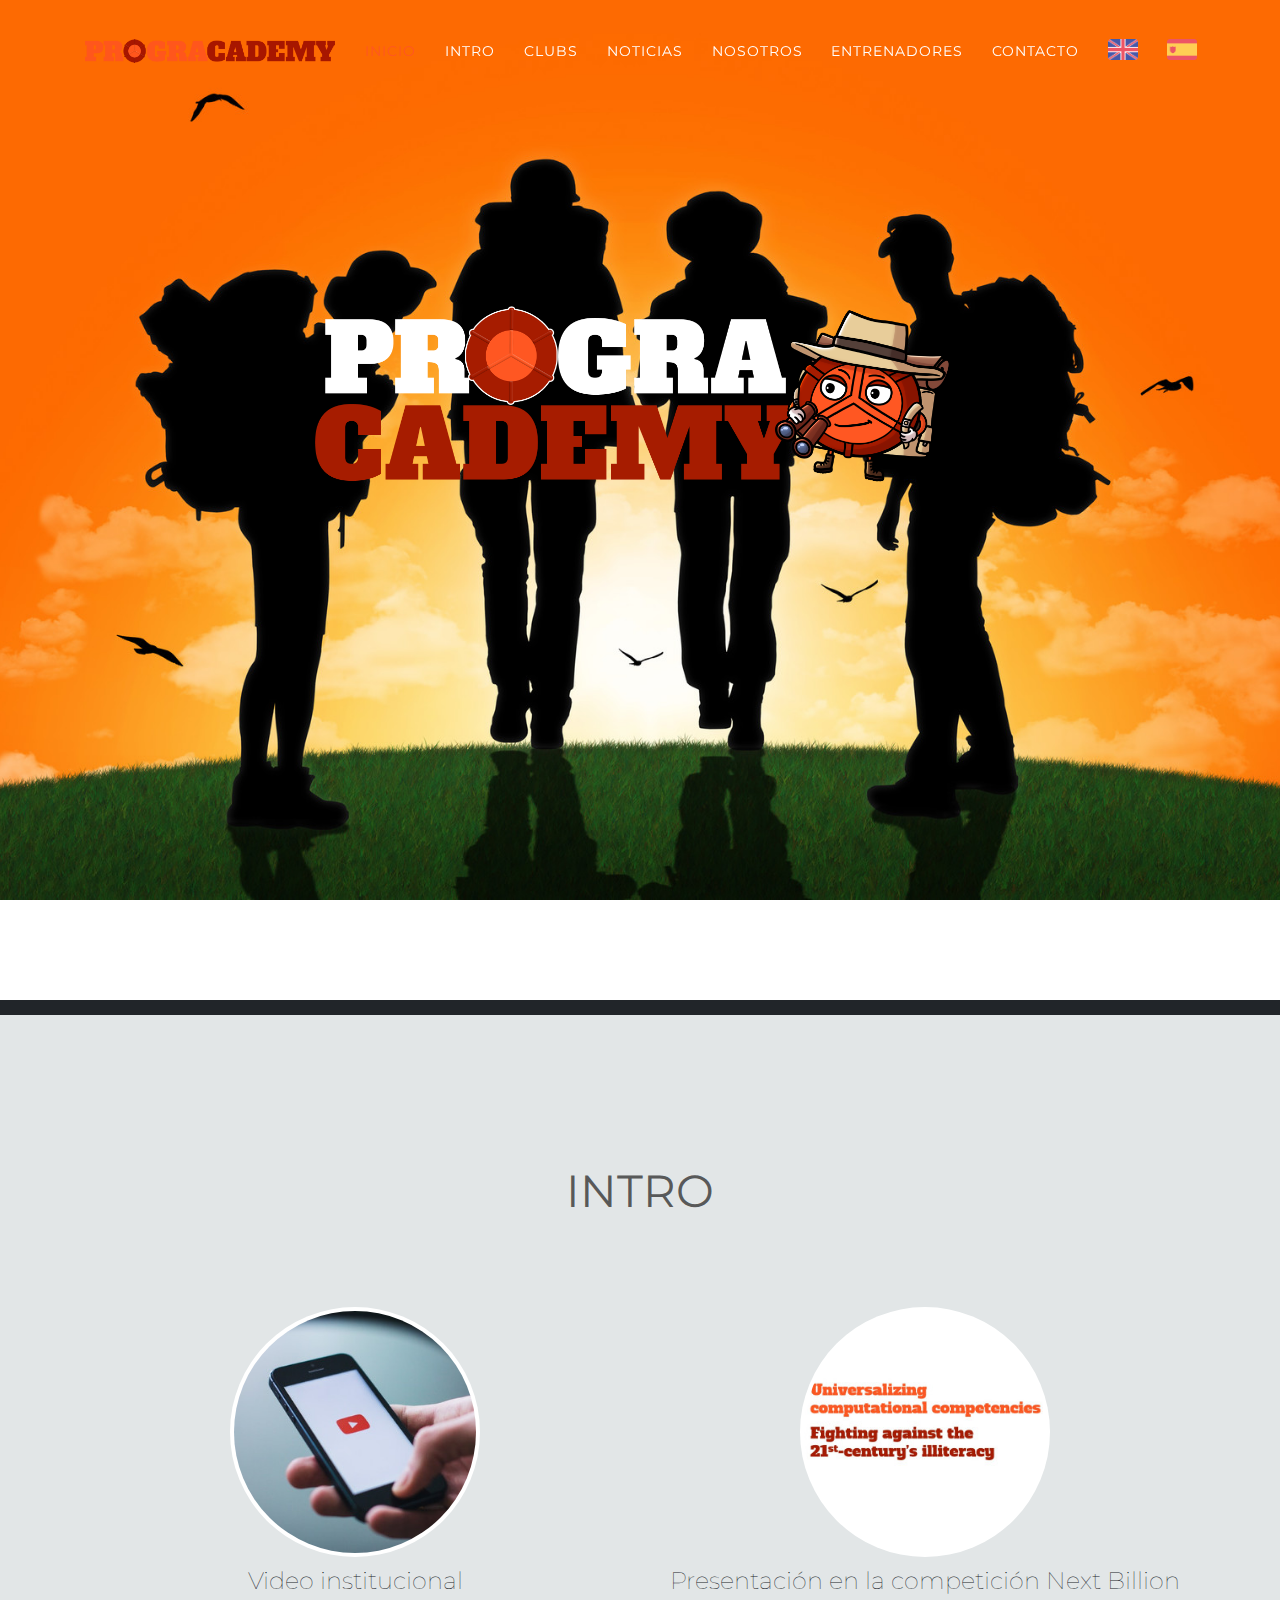
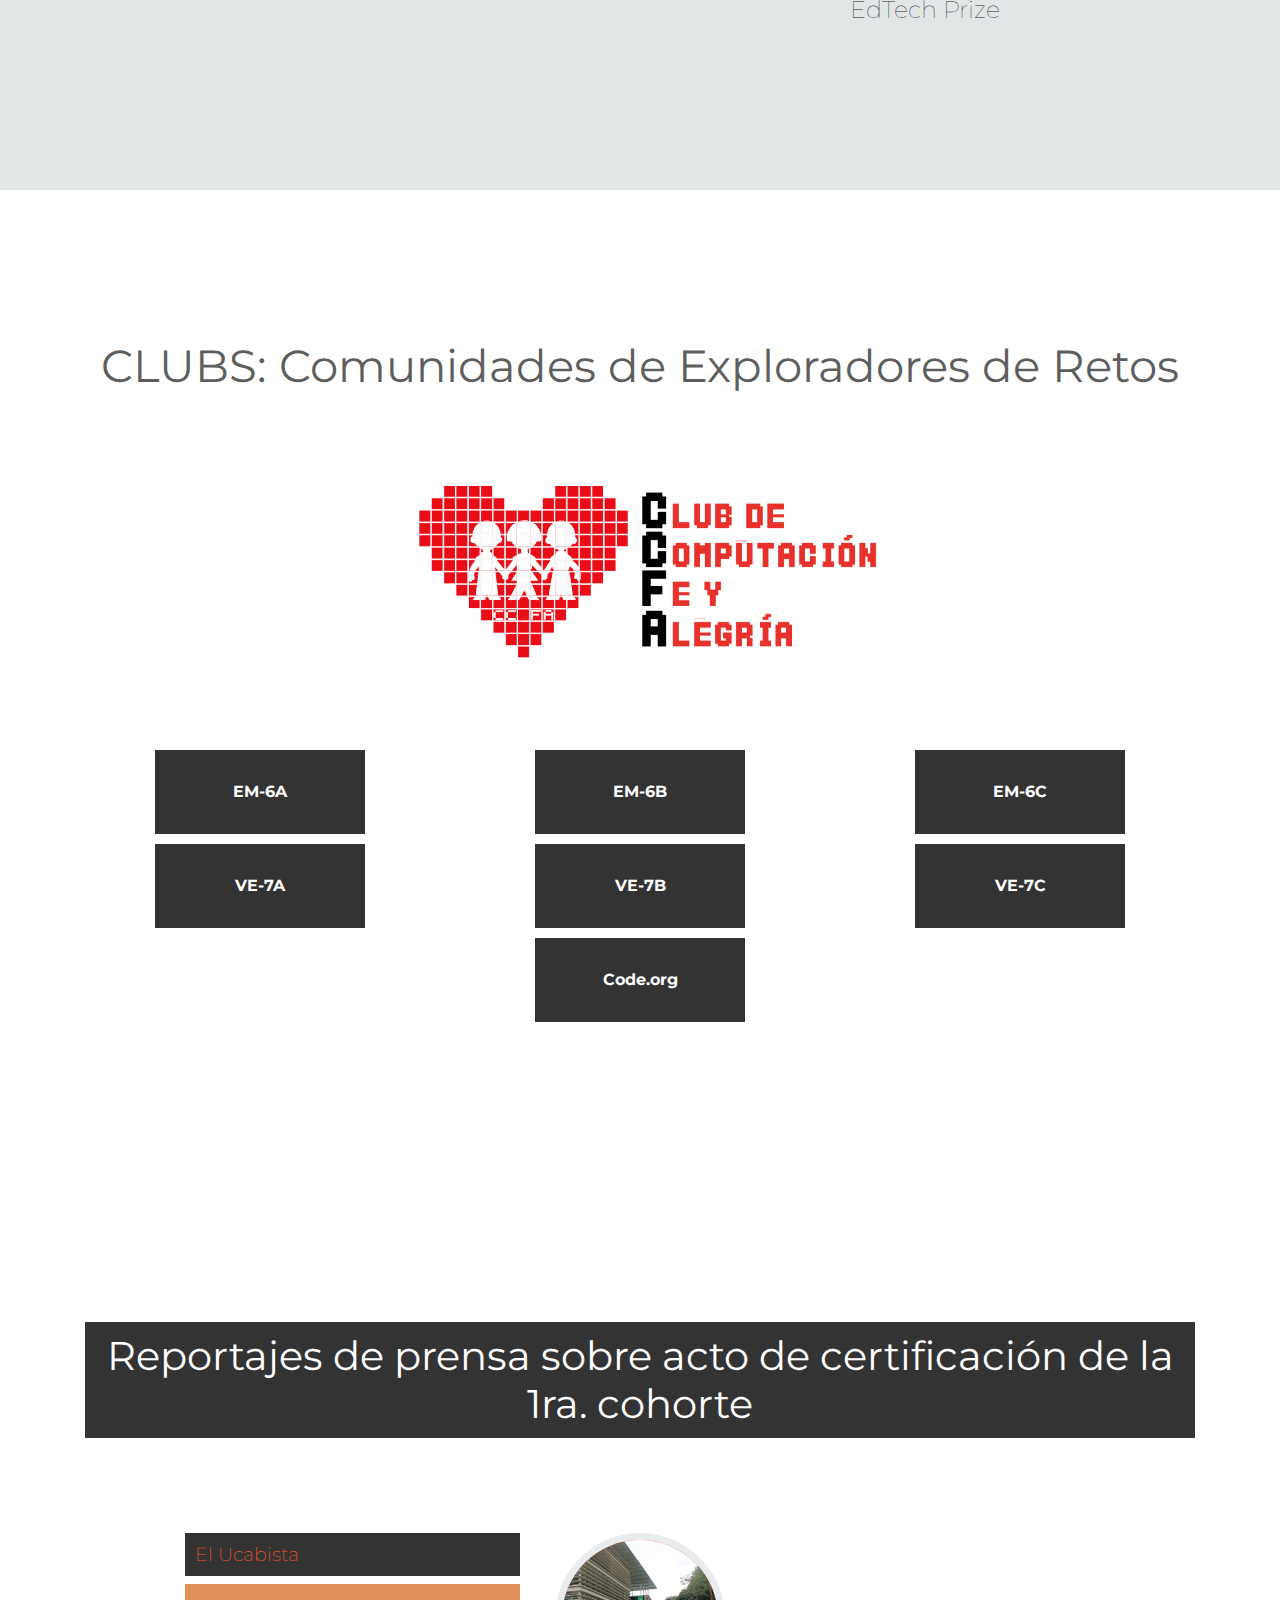
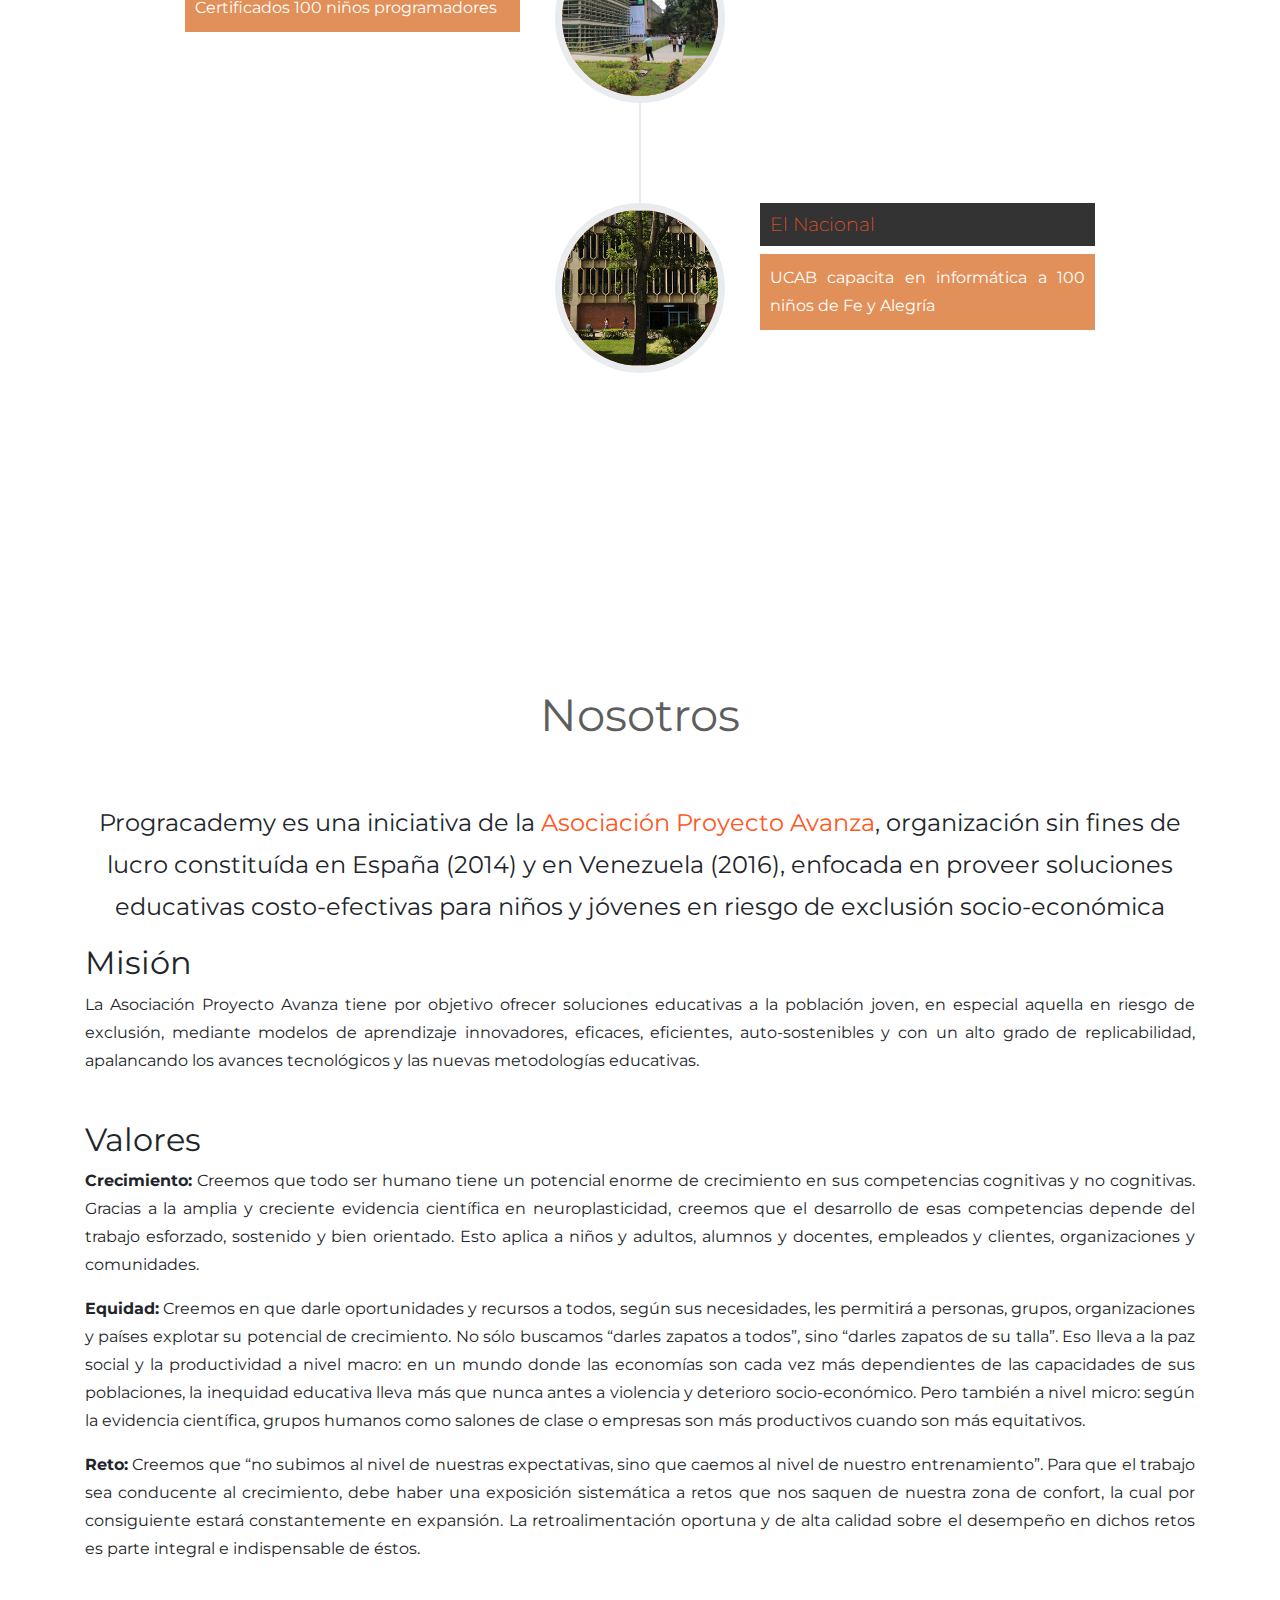
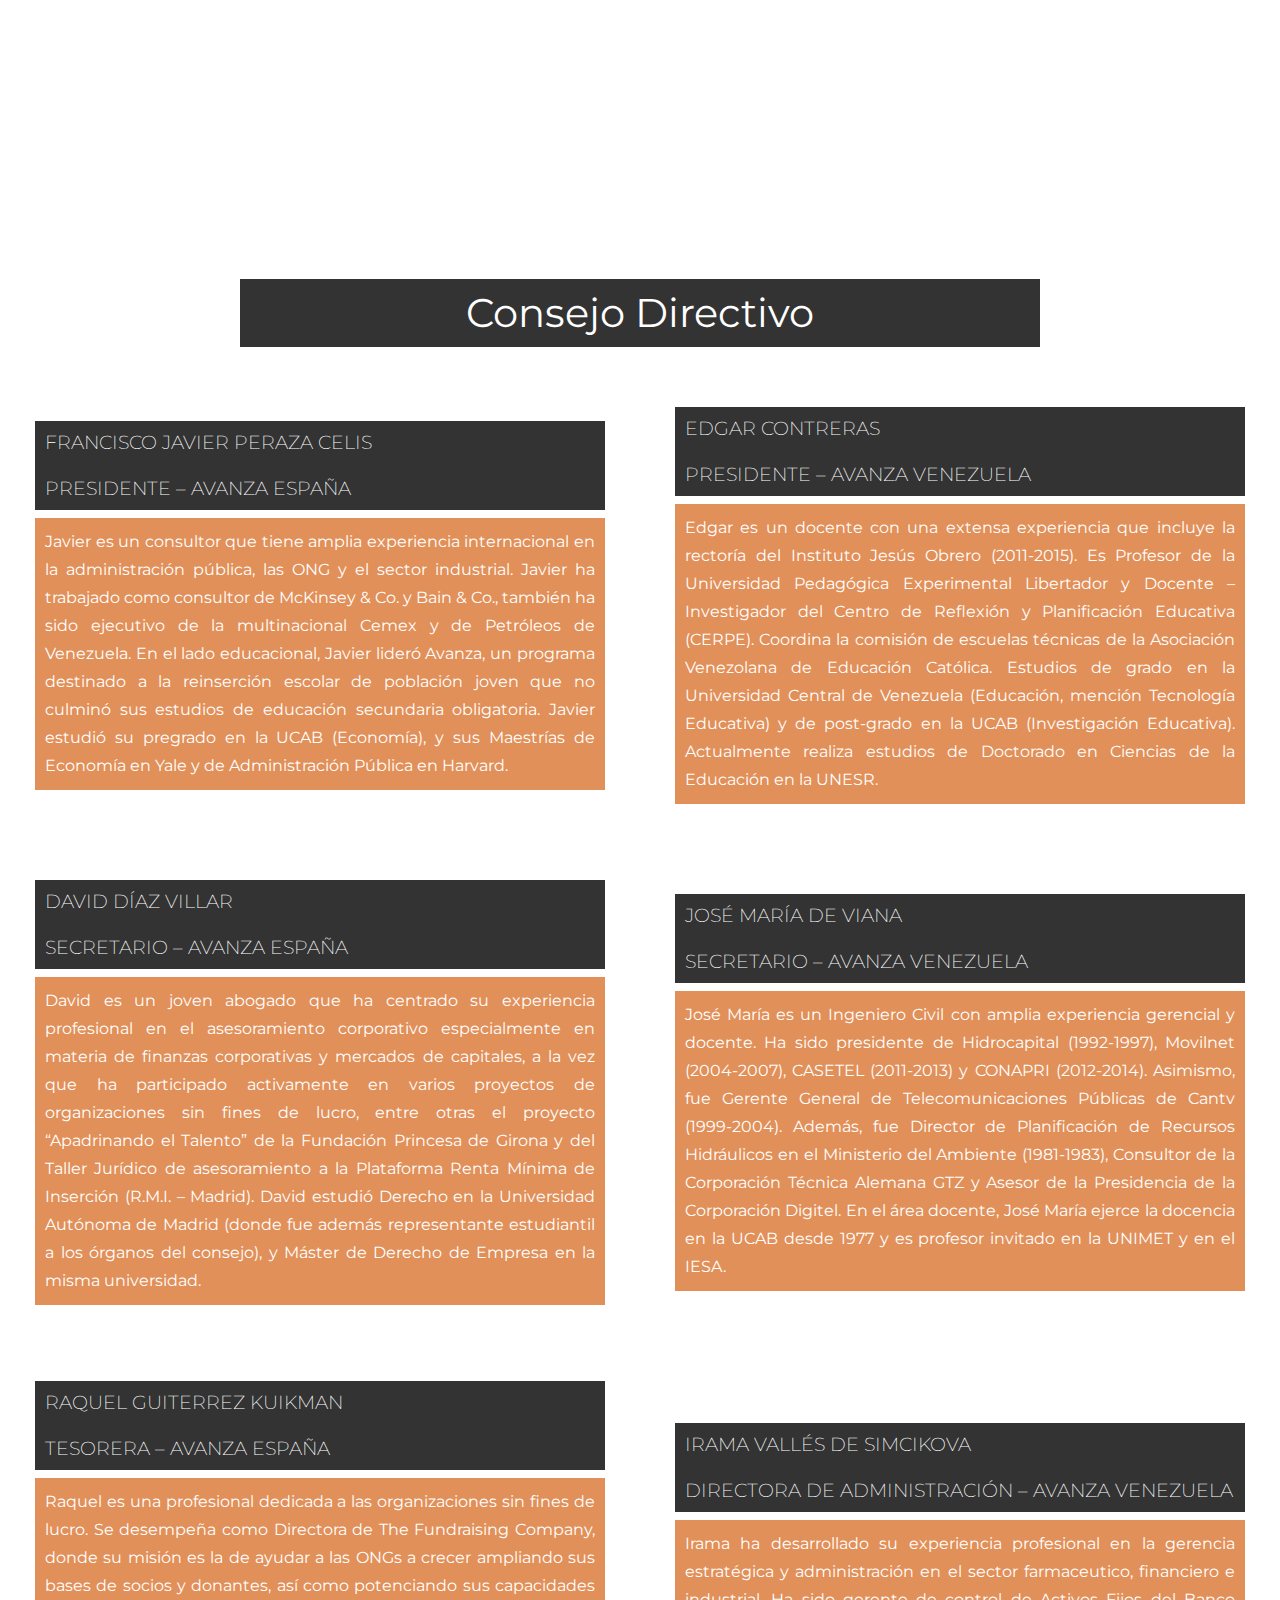
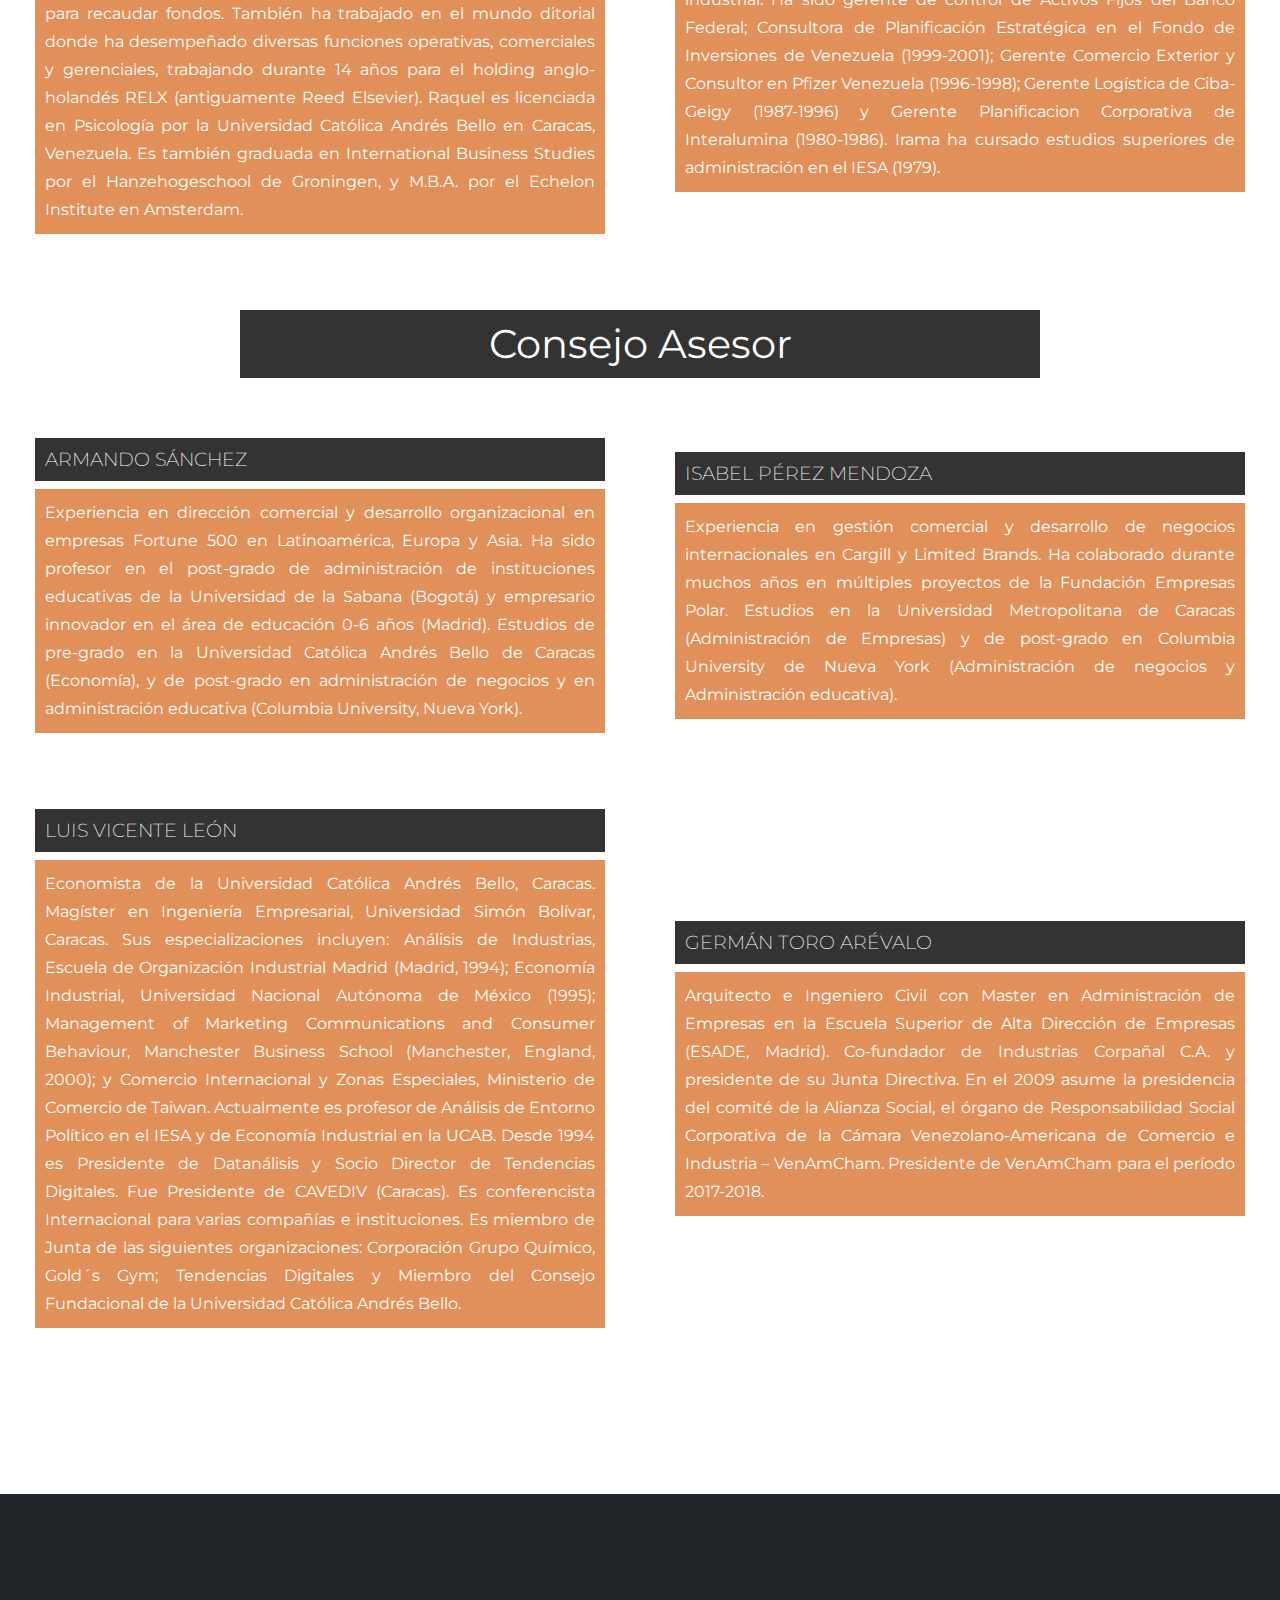
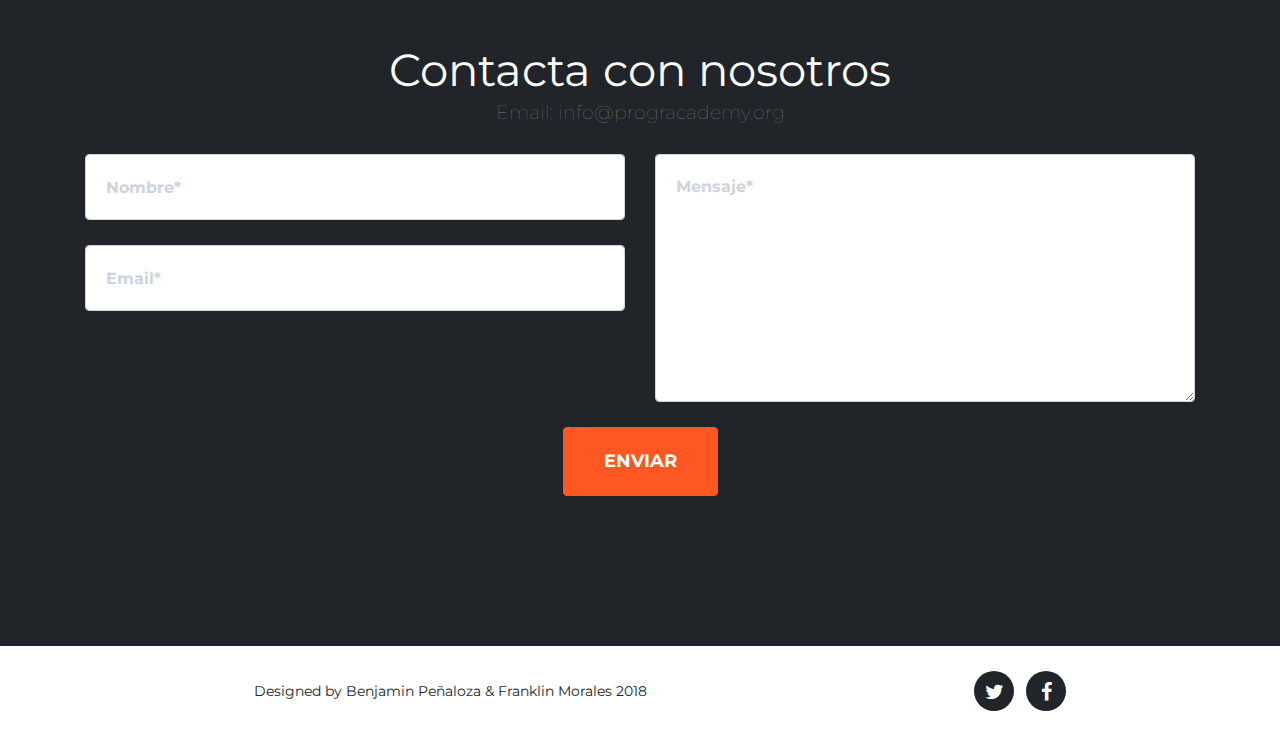
==== index.html @ 0d15c786 "primer commit" ====
<!DOCTYPE html>
<html lang="en">

  <head>

    <meta charset="utf-8">
    <meta name="viewport" content="width=device-width, initial-scale=1, shrink-to-fit=no">
    <meta name="description" content="">
    <meta name="author" content="">

    <title>Progracademy</title>
    <link rel="shortcut icon" href="img/favicon.ico" type="image/x-icon">

    <!-- Bootstrap core CSS -->
    <link href="vendor/bootstrap/css/bootstrap.min.css" rel="stylesheet">

    <!-- Custom fonts for this template -->
    <link href="vendor/font-awesome/css/font-awesome.min.css" rel="stylesheet" type="text/css">
    <link href="https://fonts.googleapis.com/css?family=Montserrat:400,700" rel="stylesheet" type="text/css">
    <link href='https://fonts.googleapis.com/css?family=Kaushan+Script' rel='stylesheet' type='text/css'>
    <link href='https://fonts.googleapis.com/css?family=Droid+Serif:400,700,400italic,700italic' rel='stylesheet' type='text/css'>
    <link href='https://fonts.googleapis.com/css?family=Roboto+Slab:400,100,300,700' rel='stylesheet' type='text/css'>

    <!-- Custom styles for this template -->
    <link href="css/agency.css" rel="stylesheet">
    <link href="css/styles.css" rel="stylesheet">

  </head>

  <body id="page-top">

    <!-- Navigation -->
    <nav class="navbar navbar-expand-lg navbar-dark fixed-top" id="mainNav">
      <div class="container">
        <!-- <a class="navbar-brand js-scroll-trigger" href="#page-top">Start Bootstrap</a> -->
        <a class="navbar-brand js-scroll-trigger " href="#page-top"><img src="img/prg/logo2.png" class="logo-menu"></a>
        <button class="navbar-toggler navbar-toggler-right" type="button" data-toggle="collapse" data-target="#navbarResponsive" aria-controls="navbarResponsive" aria-expanded="false" aria-label="Toggle navigation">
          Menu
          <i class="fa fa-bars"></i>
        </button>
        <div class="collapse navbar-collapse" id="navbarResponsive">
          <ul class="navbar-nav text-uppercase ml-auto">
            <li class="nav-item">
              <a class="nav-link js-scroll-trigger links-menu" href="#inicio">INICIO</a>
            </li>
            <li class="nav-item">
              <a class="nav-link js-scroll-trigger links-menu" href="#gesf">INTRO</a>
            </li>
            <li class="nav-item">
              <a class="nav-link js-scroll-trigger links-menu" href="#clubs">CLUBS</a>
            </li>
            <li class="nav-item">
              <a class="nav-link js-scroll-trigger links-menu" href="#noticias">NOTICIAS</a>
            </li>
            <li class="nav-item">
              <a class="nav-link js-scroll-trigger links-menu" href="#nosostros">NOSOTROS</a>
            </li>
            <li class="nav-item">
              <a class="nav-link js-scroll-trigger links-menu" href="entrenadores.html">ENTRENADORES</a>
            </li>
            <li class="nav-item">
              <a class="nav-link js-scroll-trigger links-menu" href="#contacto">CONTACTO</a>
            </li>
            <li class="nav-item">
              <a class="nav-link js-scroll-trigger" href="index_en.html"><img class="img-fluid img-icon" src="img/prg/king.png" alt="EN" title="EN"></a>
            </li>
            <li class="nav-item">
              <a class="nav-link js-scroll-trigger" href="index.html"><img class="img-fluid img-icon" src="img/prg/spain.png" alt="ES" title="ES"></a>
            </li>
          </ul>
        </div>
      </div>
    </nav>

    <!-- Header -->
    <header id="inicio" class="masthead">
      <div class="container">
        <div class="intro-text">
          <div class="intro-lead-in"><img id="img-logo" src="img/prg/logo5.png" class="img-fluid" ></div>
        </div>
      </div>
    </header>

    <div style="height:15px !important; background-color: #212529;"></div>

    <!-- gesf -->
    <section id="gesf">
      <div class="container text-center">
        <div class="row">
          <div class="col-md-12"><h2 class="title-quien">INTRO</h2></div>
        </div>
        <div class="row" style="margin-top: 60px;">
          <div class="col-md-6 col-sm-12">
            <a data-toggle="modal" href="#modal0">
              <img style="max-width: 250px; margin-top: 20px;" class="img-fluid img-thumbnail rounded-circle img-gesf" src="img/prg/img0.jpg" alt="">
            </a>
            <div class="caja-thumbnail">
              <h4 class="text-thumbnail-0">Video institucional</h4>
              <p class="text-muted"></p>
            </div>
          </div>
          <div class="col-md-6 col-sm-12">
            <a href="pdf_server.php?file=Next_billon_prize_pitch_PRG.pdf">
              <img style="max-width: 250px; margin-top: 20px;" class="img-fluid img-thumbnail rounded-circle img-gesf" src="img/prg/img1.jpg" alt="">
            </a>
            <div class="caja-thumbnail">
              <h4 class="text-thumbnail-0">Presentación en la competición Next Billion EdTech Prize</h4>
              <p class="text-muted"></p>
            </div>
          </div>
          <!-- <div class="col-md-4 col-sm-12">
            <a href="pdf_server.php?file=Basic_brochure_PRG.pdf">
              <img style="max-width: 250px; margin-top: 20px;" class="img-fluid img-thumbnail rounded-circle img-gesf" src="img/prg/img2.jpg" alt="">
            </a>
            <div class="caja-thumbnail">
              <h4 class="text-thumbnail-0">Folleto básico PRG</h4>
              <p class="text-muted"></p>
            </div>
          </div> -->
        </div>
      </div>
    </section>

    <!-- Clubs -->
    <section id="clubs">
      <div class="container">
        <div class="row">
          <div class="col-lg-12 text-center">
            <div class="col-md-12"><h2 class="title-quien">CLUBS: Comunidades de Exploradores de Retos</h2></div>

          </div>
        </div>
        <div class="row">
          <div class="col-md-12 text-center">
            <img id="img-ccfa" src="img/prg/CCFA-1.png" class="img-fluid">
          </div>
        </div>
        
        <div class="row text-center">
            <div class="col-md-4 col-sm-4 col-xs-12">
              <a target="_blank" href="https://classroom.google.com/u/1/c/NjY5MDU0NzkyOFpa" class="btn btn-clase">EM-6A</a>
            </div>
            <div class="col-md-4 col-sm-4 col-xs-12">
              <a target="_blank" href="https://classroom.google.com/u/0/c/NjY5MDY4NTE1Mlpa" class="btn btn-clase">EM-6B</a>
            </div>
            <div class="col-md-4 col-sm-4 col-xs-12">
              <a target="_blank" href="https://classroom.google.com/u/0/c/NTEwMzU4MjUyMlpa" class="btn btn-clase">EM-6C</a>
            </div>
        </div>
        <div class="row text-center">
            <div class="col-md-4 col-sm-4 col-xs-12">
              <a target="_blank" href="https://classroom.google.com/u/0/c/NjY2NTM1NzY5NFpa" class="btn btn-clase">VE-7A</a>
            </div>
            <div class="col-md-4 col-sm-4 col-xs-12">
              <a target="_blank" href="https://classroom.google.com/u/0/c/NjY5MTM3MTkwM1pa" class="btn btn-clase">VE-7B</a>
            </div>
            <div class="col-md-4 col-sm-4 col-xs-12">
              <a target="_blank" href="https://classroom.google.com/u/0/c/NjY5MTI0NDA0OFpa" class="btn btn-clase">VE-7C</a>
            </div>
        </div>
        <div class="row text-center">
            <div class="col-md-12">
              <a target="_blank" href="https://studio.code.org/users/sign_in" class="btn btn-clase ">Code.org</a>
            </div>
        </div>
      </div>
    </section>


    <!-- Noticias -->
    <section id="noticias">
      <div class="container">
        <div class="row">
          <div class="col-lg-12 text-center">
            <h2 class="section-heading fondo-negro">Reportajes de prensa sobre acto de certificación de la 1ra. cohorte</h2>
          </div>
        </div>


        <div class="row" style="margin-top:80px;">
          <div class="col-lg-12">
            <ul class="timeline">
              <!-- <li class="timeline-inverted">
                <div class="timeline-image">
                  <h4>Últimas
                    <br>noticias<br>del día</h4>
                </div>
              </li> -->
              <li>
                <div class="timeline-image">
                  <img class="rounded-circle img-fluid" src="img/prg/n1.jpg" alt="">
                </div>
                <div class="timeline-panel">
                  <div class="timeline-heading">
                    <!--<h4 style="text-align: left;">El Ucabista</h4>-->
                    <h4 class="nombre-quien" style="text-align: left;"><a target="_blank" href="http://elucabista.com/2017/07/04/certificaron-100-ninos-programadores/">El Ucabista</a></h4>
                  </div>
                  <div class="timeline-body">
                    <p class="text-quien" >Certificados 100 niños programadores</p>
                    <!--<p class="text-muted noti">Cursantes de sexto grado del Colegio "Ciudad de los Muchachos" se iniciaron en el mundo de la creación de software  gracias a un proyecto de servicio comunitario de la Universidad Católica Andrés Bello en el que participaron estudiantes de Ingeniería Informática y de Educación.</p>-->
                  </div>
                </div>
              </li>
              <li class="timeline-inverted">
                <div class="timeline-image">
                  <img class="rounded-circle img-fluid" src="img/prg/n2.jpg" alt="">
                  <!-- <h1 class="numeros">2</h1> -->
                </div>
                <div class="timeline-panel">
                  <div class="timeline-heading">
                    <!--<h4>El Nacional</h4>-->
                    <h4 class="nombre-quien" ><a target="_blank" href="http://www.el-nacional.com/noticias/sociedad/ucab-capacita-informatica-100-ninos-alegria_191916">El Nacional</a></h4>
                  </div>
                  <div class="timeline-body">
                    <p class="text-quien">UCAB capacita en informática a 100 niños de Fe y Alegría</p>
                    <!--<p class="text-muted noti">Cursantes de sexto grado del Colegio "Ciudad de los Muchachos" se iniciaron en el mundo de la creación de software  gracias a un proyecto de servicio comunitario de la Universidad Católica Andrés Bello en el que participaron estudiantes de Ingeniería Informática y de Educación.</p>-->
                  </div>
                </div>
              </li>
              
              
            </ul>
          </div>
        </div>


      </div>
    </section>



    <!-- Nosotros -->
    <section id="nosostros">
      <div class="container">
        <div class="row text-center">
            <div class="col-md-12"><h2 class="title-quien" style="margin-bottom: 60px;">Nosotros</h2></div>
            
        </div>

        <div class="row text-center">
            <div class="col-md-12">
              <p class="intro-nosotros">Progracademy es una iniciativa de la <a href="http://proyectoavanza.eu/inicio/" target="_blank">Asociación Proyecto Avanza</a>, organización sin fines de lucro constituída en España (2014) y en Venezuela (2016), enfocada en proveer soluciones educativas costo-efectivas para niños y jóvenes en riesgo de exclusión socio-económica</p>
            </div>
            <div class="col-md-12">
              <h2 class="title-nosotros" >Misión</h2>
              <p class="text-nosotros">La Asociación Proyecto Avanza tiene por objetivo ofrecer soluciones educativas a la población joven, en especial aquella en riesgo de exclusión, mediante modelos de aprendizaje innovadores, eficaces, eficientes, auto-sostenibles y con un alto grado de replicabilidad, apalancando los avances tecnológicos y las nuevas metodologías educativas.</p>
            </div>
            <div class="col-md-12" style="margin-top: 30px;">
              <h2 class="title-nosotros">Valores</h2>
              <p class="text-nosotros"><strong>Crecimiento:</strong> Creemos que todo ser humano tiene un potencial enorme de crecimiento en sus competencias cognitivas y no cognitivas. Gracias a la amplia y creciente evidencia científica en neuroplasticidad, creemos que el desarrollo de esas competencias depende del trabajo esforzado, sostenido y bien orientado. Esto aplica a niños y adultos, alumnos y docentes, empleados y clientes, organizaciones y comunidades.</p>

              <p class="text-nosotros"><strong>Equidad:</strong> Creemos en que darle oportunidades y recursos a todos, según sus necesidades, les permitirá a personas, grupos, organizaciones y países explotar su potencial de crecimiento. No sólo buscamos “darles zapatos a todos”, sino “darles zapatos de su talla”.  Eso lleva a la paz social y la productividad a nivel macro: en un mundo donde las economías son cada vez más dependientes de las capacidades de sus poblaciones, la inequidad educativa lleva más que nunca antes a violencia y deterioro socio-económico. Pero también a nivel micro: según la evidencia científica, grupos humanos como salones de clase o empresas son más productivos cuando son más equitativos.</p>

              <p class="text-nosotros"><strong>Reto:</strong> Creemos que “no subimos al nivel de nuestras expectativas, sino que caemos al nivel de nuestro entrenamiento”. Para que el trabajo sea conducente al crecimiento, debe haber una exposición sistemática a retos que nos saquen de nuestra zona de confort, la cual por consiguiente estará constantemente en expansión. La retroalimentación oportuna y de alta calidad sobre el desempeño en dichos retos es parte integral e indispensable de éstos.</p>
              
            </div>
        </div>
        
      </div>
    </section>

    <section class="nosostros1" id="nosostros">
      <div class="container-fluid">
        <div class="row text-center">
            <div class="col-lg-12 text-center">
              <h2 class="section-heading fondo-negro" style="color:white; max-width: 800px; margin:auto;">Consejo Directivo</h2>
          </div>
        </div>
        <div class="row text-center" style="margin-top: 60px;">
          <div class="col-md-6 caja">
            <h2 class="nombre-quien">FRANCISCO JAVIER PERAZA CELIS <br><br>PRESIDENTE – AVANZA ESPAÑA</h2>
            <p class="text-quien">Javier es un consultor que tiene amplia experiencia internacional en la administración pública, las ONG y el sector industrial.  Javier ha trabajado como consultor de McKinsey & Co. y Bain & Co., también ha sido ejecutivo de la multinacional Cemex y de Petróleos de Venezuela. En el lado educacional, Javier lideró Avanza, un programa destinado a la reinserción escolar de población joven que no culminó sus estudios de educación secundaria obligatoria. Javier estudió su pregrado en la UCAB (Economía), y sus Maestrías de Economía en Yale y de Administración Pública en Harvard.</p>
          </div>
          <div class="col-md-6 caja">
            <h2 class="nombre-quien">EDGAR CONTRERAS<br><br>PRESIDENTE – AVANZA VENEZUELA</h2>
            <p class="text-quien">Edgar es un docente con una extensa experiencia que incluye la rectoría del Instituto Jesús Obrero (2011-2015). Es Profesor de la Universidad Pedagógica Experimental Libertador y Docente – Investigador del Centro de Reflexión y Planificación Educativa (CERPE). Coordina la comisión de escuelas técnicas de la Asociación Venezolana de Educación Católica. Estudios de grado en la Universidad Central de Venezuela (Educación, mención Tecnología Educativa) y de post-grado en la UCAB (Investigación Educativa). Actualmente realiza estudios de Doctorado en Ciencias de la Educación en la UNESR.</p>
          </div>
        </div>

        <div class="row text-center" style="margin-top: 60px;">
          <div class="col-md-6 caja">
            <h2 class="nombre-quien">DAVID DÍAZ VILLAR <br><br>SECRETARIO – AVANZA ESPAÑA</h2>
            <p class="text-quien">David es un joven abogado que ha centrado su experiencia profesional en el asesoramiento corporativo especialmente en materia de finanzas corporativas y mercados de capitales, a la vez que ha participado activamente en varios proyectos de organizaciones sin fines de lucro, entre otras el proyecto “Apadrinando el Talento” de la Fundación Princesa de Girona y del Taller Jurídico de asesoramiento a la Plataforma Renta Mínima de Inserción (R.M.I. – Madrid). David estudió Derecho en la Universidad Autónoma de Madrid (donde fue además representante estudiantil a los órganos del consejo), y Máster de Derecho de Empresa en la misma universidad.</p>
          </div>
          <div class="col-md-6 caja">
            <h2 class="nombre-quien">JOSÉ MARÍA DE VIANA<br><br>SECRETARIO – AVANZA VENEZUELA</h2>
            <p class="text-quien">José María es un Ingeniero Civil con amplia experiencia gerencial y docente. Ha sido presidente de Hidrocapital (1992-1997), Movilnet (2004-2007), CASETEL (2011-2013) y CONAPRI (2012-2014). Asimismo, fue Gerente General de Telecomunicaciones Públicas de Cantv (1999-2004). Además, fue Director de Planificación de Recursos Hidráulicos en el Ministerio del Ambiente (1981-1983), Consultor de la Corporación Técnica Alemana GTZ y Asesor de la Presidencia de la Corporación Digitel. En el área docente, José María ejerce la docencia en la UCAB desde 1977 y es profesor invitado en la UNIMET y en el IESA.</p>
          </div>
        </div>

        <div class="row text-center" style="margin-top: 60px; margin-bottom: 60px;">
          <div class="col-md-6 caja">
            <h2 class="nombre-quien">RAQUEL GUITERREZ KUIKMAN <br><br>TESORERA – AVANZA ESPAÑA</h2>
            <p class="text-quien">Raquel es una profesional dedicada a las organizaciones sin fines de lucro. Se desempeña como Directora de The Fundraising Company, donde su misión es la de ayudar a las ONGs a crecer ampliando sus bases de socios y donantes, así como potenciando sus capacidades para recaudar fondos. También ha trabajado en el mundo ditorial donde ha desempeñado diversas funciones operativas, comerciales y gerenciales, trabajando durante 14 años para el holding anglo-holandés RELX (antiguamente Reed Elsevier). Raquel es licenciada en Psicología por la Universidad Católica Andrés Bello en Caracas, Venezuela. Es también graduada en International Business Studies por el Hanzehogeschool de Groningen, y M.B.A. por el Echelon Institute en Amsterdam.</p>
          </div>
          <div class="col-md-6 caja">
            <h2 class="nombre-quien">IRAMA VALLÉS DE SIMCIKOVA<br><br>DIRECTORA DE ADMINISTRACIÓN – AVANZA VENEZUELA</h2>
            <p class="text-quien">Irama ha desarrollado su experiencia profesional en la gerencia estratégica y administración en el sector farmaceutico, financiero e industrial. Ha sido gerente de control de Activos Fijos del Banco Federal; Consultora de Planificación Estratégica en el Fondo de Inversiones de Venezuela (1999-2001); Gerente Comercio Exterior y Consultor en Pfizer Venezuela (1996-1998); Gerente Logística de Ciba-Geigy (1987-1996) y Gerente Planificacion Corporativa de Interalumina (1980-1986). Irama ha cursado estudios superiores de administración en el IESA (1979).</p>
          </div>
        </div>

        <div class="row text-center">
            <div class="col-lg-12 text-center">
              <h2 class="section-heading fondo-negro" style="color:white; max-width: 800px; margin:auto;">Consejo Asesor</h2>
          </div>
        </div>

        <div class="row text-center" style="margin-top: 60px;">
          <div class="col-md-6 caja">
            <h2 class="nombre-quien">ARMANDO SÁNCHEZ</h2>
            <p class="text-quien">Experiencia en dirección comercial y desarrollo organizacional en empresas Fortune 500 en Latinoamérica, Europa y Asia. Ha sido profesor en el post-grado de administración de instituciones educativas de la Universidad de la Sabana (Bogotá) y empresario innovador en el área de educación 0-6 años (Madrid). Estudios de pre-grado en la Universidad Católica Andrés Bello de Caracas (Economía), y de post-grado en administración de negocios y en administración educativa (Columbia University, Nueva York).</p>
          </div>
          <div class="col-md-6 caja">
            <h2 class="nombre-quien">ISABEL PÉREZ MENDOZA</h2>
            <p class="text-quien">Experiencia en gestión comercial y desarrollo de negocios internacionales en Cargill y Limited Brands. Ha colaborado durante muchos años en múltiples proyectos de la Fundación Empresas Polar. Estudios en la Universidad Metropolitana de Caracas (Administración de Empresas) y de post-grado en Columbia University de Nueva York (Administración de negocios y Administración educativa).</p>
          </div>
        </div>

        <div class="row text-center" style="margin-top: 60px;">
          <div class="col-md-6 caja">
            <h2 class="nombre-quien">LUIS VICENTE LEÓN</h2>
            <p class="text-quien">Economista de la Universidad Católica Andrés Bello, Caracas. Magíster en Ingeniería Empresarial, Universidad Simón Bolívar, Caracas. Sus especializaciones incluyen: Análisis de Industrias, Escuela de Organización Industrial Madrid (Madrid, 1994); Economía Industrial, Universidad Nacional Autónoma de México (1995); Management of Marketing Communications and Consumer Behaviour, Manchester Business School (Manchester, England, 2000); y Comercio Internacional y Zonas Especiales, Ministerio de Comercio de Taiwan. Actualmente es profesor de Análisis de Entorno Político en el IESA y de Economía Industrial en la UCAB. Desde 1994 es Presidente de Datanálisis y Socio Director de Tendencias Digitales. Fue Presidente de CAVEDIV (Caracas). Es conferencista Internacional para varias compañías e instituciones. Es miembro de Junta de las siguientes organizaciones: Corporación Grupo Químico, Gold´s Gym; Tendencias Digitales y Miembro del Consejo Fundacional de la Universidad Católica Andrés Bello.</p>
          </div>
          <div class="col-md-6 caja">
            <h2 class="nombre-quien">GERMÁN TORO ARÉVALO</h2>
            <p class="text-quien">Arquitecto e Ingeniero Civil con Master en Administración de Empresas en la Escuela Superior de Alta Dirección de Empresas (ESADE, Madrid). Co-fundador de Industrias Corpañal C.A. y presidente de su Junta Directiva. En el 2009 asume la presidencia del comité de la Alianza Social, el órgano de Responsabilidad Social Corporativa de la Cámara Venezolano-Americana de Comercio e Industria – VenAmCham. Presidente de VenAmCham para el período 2017-2018.</p>
          </div>
        </div>
        
      </div>
    </section>


    <!-- Contact -->
    <section id="contacto">
      <div class="container">
        <div class="row">
          <div class="col-lg-12 text-center">
            <div class="col-md-12"><h2 class="title-quien" style="color: white !important;">Contacta con nosotros</h2></div>

            <h3 class="text-contacto">Email: info@progracademy.org </h3>
          </div>
        </div>
        <div class="row">
          <div class="col-lg-12">
            <form id="contactForm" name="sentMessage" novalidate>
              <div class="row">
                <div class="col-md-6">
                  <div class="form-group">
                    <input class="form-control" id="name" type="text" placeholder="Nombre*" required data-validation-required-message="Por favor ingrese su nombre.">
                    <p class="help-block text-danger"></p>
                  </div>
                  <div class="form-group">
                    <input class="form-control" id="email" type="email" placeholder="Email*" required data-validation-required-message="Por favor ingrese su email.">
                    <p class="help-block text-danger"></p>
                  </div>
                  <!-- <div class="form-group">
                    <input class="form-control" id="phone" type="tel" placeholder="Asunto*" required data-validation-required-message="Por favor ingrese un asunto.">
                    <p class="help-block text-danger"></p>
                  </div> -->
                </div>
                <div class="col-md-6">
                  <div class="form-group">
                    <textarea class="form-control" id="message" placeholder="Mensaje*" required data-validation-required-message="Por favor ingrese un mensaje."></textarea>
                    <p class="help-block text-danger"></p>
                  </div>
                </div>
                <div class="clearfix"></div>
                <div class="col-lg-12 text-center">
                  <div id="success"></div>
                  <button id="sendMessageButton" class="btn btn-primary btn-xl text-uppercase" type="submit">Enviar</button>
                </div>
              </div>
            </form>
          </div>
        </div>
      </div>
    </section>

    <!-- Footer -->
    <footer>
      <div class="container">
        <div class="row">
          <div class="col-md-8">
            <span class="copyright">Designed by Benjamin Peñaloza & Franklin Morales 2018</span>
          </div>
          <div class="col-md-4">
            <ul class="list-inline social-buttons">
              <li class="list-inline-item">
                <a target="_blank" href="https://twitter.com/progracademy">
                  <i class="fa fa-twitter"></i>
                </a>
              </li>
              <li class="list-inline-item">
                <a target="_blank" href="https://www.facebook.com/progracademy/">
                  <i class="fa fa-facebook"></i>
                </a>
              </li>
            </ul>
          </div>
        </div>
      </div>
    </footer>

    <!-- Modal 0 -->
    <div class="modal fade" id="modal0" tabindex="-1" role="dialog" aria-labelledby="exampleModalLabel" aria-hidden="true">
      <div class="modal-dialog modal-lg" role="document">
        <div class="modal-content">
          <div class="modal-header">
            <h2 class="text-uppercase text-modal">Video institucional</h2>
            <button type="button" class="close" data-dismiss="modal" aria-label="Close">
              <span aria-hidden="true">&times;</span>
            </button>
          </div>
          <div class="modal-body">
              <div class="flex-video widescreen ">
                  <iframe class="" src="//www.youtube.com/embed/0FWFOG6awRg?rel=0&showinfo=0" frameborder="0" allowfullscreen></iframe>
              </div>
          </div>
          
        </div>
      </div>
    </div>


    <!-- Bootstrap core JavaScript -->
    <script src="vendor/jquery/jquery.min.js"></script>
    <script src="vendor/bootstrap/js/bootstrap.bundle.min.js"></script>

    <!-- Plugin JavaScript -->
    <script src="vendor/jquery-easing/jquery.easing.min.js"></script>

    <!-- Contact form JavaScript -->
    <script src="js/jqBootstrapValidation.js"></script>
    <script src="js/contact_me.js"></script>

    <!-- Custom scripts for this template -->
    <script src="js/agency.min.js"></script>

  </body>

</html>
---- css/agency.css ----
body {
  overflow-x: hidden;
  font-family: 'Roboto Slab', 'Helvetica Neue', Helvetica, Arial, sans-serif;
}

p {
  line-height: 1.75;
}

a {
  color: #ff5722;
}

a:hover {
  color: #ff5722;
}

.text-primary {
  color: #ff5722 !important;
}

h1,
h2,
h3,
h4,
h5,
h6 {
  font-weight: 700;
  font-family: 'Montserrat', 'Helvetica Neue', Helvetica, Arial, sans-serif;
}

section {
  padding: 100px 0;
}

section h2.section-heading {
  font-size: 40px;
  margin-top: 0;
  margin-bottom: 15px;
}

section h3.section-subheading {
  font-size: 16px;
  font-weight: 400;
  font-style: italic;
  margin-bottom: 75px;
  text-transform: none;
  font-family: 'Droid Serif', 'Helvetica Neue', Helvetica, Arial, sans-serif;
}

@media (min-width: 768px) {
  section {
    padding: 150px 0;
  }
}

.btn {
  font-family: 'Montserrat', 'Helvetica Neue', Helvetica, Arial, sans-serif;
  font-weight: 700;
}

.btn-xl {
  font-size: 18px;
  padding: 20px 40px;
}

.btn-primary {
  background-color: #ff5722;
  border-color: #ff5722;
}

.btn-primary:active, .btn-primary:focus, .btn-primary:hover {
  background-color: #e67e22 !important;
  border-color: #e67e22 !important;
  color: white;
}

.btn-primary:active, .btn-primary:focus {
  box-shadow: 0 0 0 0.2rem rgba(254, 209, 55, 0.5) !important;
}

::-moz-selection {
  background: #ff5722;
  text-shadow: none;
}

::selection {
  background: #ff5722;
  text-shadow: none;
}

img::selection {
  background: transparent;
}

img::-moz-selection {
  background: transparent;
}

#mainNav {
  background-color: #212529;
}

#mainNav .navbar-toggler {
  font-size: 12px;
  right: 0;
  padding: 13px;
  text-transform: uppercase;
  color: white;
  border: 0;
  background-color: #ff5722;
  font-family: 'Montserrat', 'Helvetica Neue', Helvetica, Arial, sans-serif;
}

#mainNav .navbar-brand {
  color: #ff5722;
  font-family: 'Kaushan Script', 'Helvetica Neue', Helvetica, Arial, cursive;
}

#mainNav .navbar-brand.active, #mainNav .navbar-brand:active, #mainNav .navbar-brand:focus, #mainNav .navbar-brand:hover {
  color: #ff5722;
}

#mainNav .navbar-nav .nav-item .nav-link {
  font-size: 90%;
  font-weight: 400;
  padding: 0.75em 0;
  letter-spacing: 1px;
  color: white;
  font-family: 'Montserrat', 'Helvetica Neue', Helvetica, Arial, sans-serif;
}

#mainNav .navbar-nav .nav-item .nav-link.active, #mainNav .navbar-nav .nav-item .nav-link:hover {
  color: #ff5722;
}

@media (min-width: 992px) {
  #mainNav {
    padding-top: 25px;
    padding-bottom: 25px;
    -webkit-transition: padding-top 0.3s, padding-bottom 0.3s;
    -moz-transition: padding-top 0.3s, padding-bottom 0.3s;
    transition: padding-top 0.3s, padding-bottom 0.3s;
    border: none;
    background-color: transparent;
  }
  #mainNav .navbar-brand {
    font-size: 1.75em;
    -webkit-transition: all 0.3s;
    -moz-transition: all 0.3s;
    transition: all 0.3s;
  }
  #mainNav .navbar-nav .nav-item .nav-link {
    padding: 1.1em 1em !important;
  }
  #mainNav.navbar-shrink {
    padding-top: 0;
    padding-bottom: 0;
    background-color: #212529;
  }
  #mainNav.navbar-shrink .navbar-brand {
    font-size: 1.25em;
    padding: 12px 0;
  }
}

header.masthead {
  height: 1000px;
  text-align: center;
  color: white;
  background-image: url("../img/prg/fondo4.jpg");
  
  background-repeat: no-repeat;
  background-attachment: scroll;
  background-position: center center;


  background-attachment: fixed;
  background-position: center;
  background-repeat: no-repeat;
  background-size: cover;


  -webkit-background-size: cover;
  -moz-background-size: cover;
  -o-background-size: cover;
  background-size: cover;
}

header.masthead .intro-text {
  padding-top: 150px;
  padding-bottom: 100px;
}

header.masthead .intro-text .intro-lead-in {
  font-size: 22px;
  font-style: italic;
  line-height: 22px;
  margin-bottom: 25px;
  font-family: 'Droid Serif', 'Helvetica Neue', Helvetica, Arial, sans-serif;
}

header.masthead .intro-text .intro-heading {
  font-size: 50px;
  font-weight: 700;
  line-height: 50px;
  margin-bottom: 25px;
  font-family: 'Montserrat', 'Helvetica Neue', Helvetica, Arial, sans-serif;
}

@media (min-width: 768px) {
  header.masthead .intro-text {
    padding-top: 300px;
    padding-bottom: 200px;
  }
  header.masthead .intro-text .intro-lead-in {
    font-size: 40px;
    font-style: italic;
    line-height: 40px;
    margin-bottom: 25px;
    font-family: 'Droid Serif', 'Helvetica Neue', Helvetica, Arial, sans-serif;
  }
  header.masthead .intro-text .intro-heading {
    font-size: 75px;
    font-weight: 700;
    line-height: 75px;
    margin-bottom: 50px;
    font-family: 'Montserrat', 'Helvetica Neue', Helvetica, Arial, sans-serif;
  }
}

.service-heading {
  margin: 15px 0;
  text-transform: none;
}

#portfolio .portfolio-item {
  right: 0;
  margin: 0 0 15px;
}

#portfolio .portfolio-item .portfolio-link {
  position: relative;
  display: block;
  max-width: 400px;
  margin: 0 auto;
  cursor: pointer;
}

#portfolio .portfolio-item .portfolio-link .portfolio-hover {
  position: absolute;
  width: 100%;
  height: 100%;
  -webkit-transition: all ease 0.5s;
  -moz-transition: all ease 0.5s;
  transition: all ease 0.5s;
  opacity: 0;
  background: rgba(254, 209, 54, 0.9);
}

#portfolio .portfolio-item .portfolio-link .portfolio-hover:hover {
  opacity: 1;
}

#portfolio .portfolio-item .portfolio-link .portfolio-hover .portfolio-hover-content {
  font-size: 20px;
  position: absolute;
  top: 50%;
  width: 100%;
  height: 20px;
  margin-top: -12px;
  text-align: center;
  color: white;
}

#portfolio .portfolio-item .portfolio-link .portfolio-hover .portfolio-hover-content i {
  margin-top: -12px;
}

#portfolio .portfolio-item .portfolio-link .portfolio-hover .portfolio-hover-content h3,
#portfolio .portfolio-item .portfolio-link .portfolio-hover .portfolio-hover-content h4 {
  margin: 0;
}

#portfolio .portfolio-item .portfolio-caption {
  max-width: 400px;
  margin: 0 auto;
  padding: 25px;
  text-align: center;
  background-color: #fff;
}

#portfolio .portfolio-item .portfolio-caption h4 {
  margin: 0;
  text-transform: none;
}

#portfolio .portfolio-item .portfolio-caption p {
  font-size: 16px;
  font-style: italic;
  margin: 0;
  font-family: 'Droid Serif', 'Helvetica Neue', Helvetica, Arial, sans-serif;
}

#portfolio * {
  z-index: 2;
}

@media (min-width: 767px) {
  #portfolio .portfolio-item {
    margin: 0 0 30px;
  }
}

.portfolio-modal {
  padding-right: 0px !important;
}

.portfolio-modal .modal-dialog {
  margin: 1rem;
  max-width: 100vw;
}

.portfolio-modal .modal-content {
  padding: 100px 0;
  text-align: center;
}

.portfolio-modal .modal-content h2 {
  font-size: 3em;
  margin-bottom: 15px;
}

.portfolio-modal .modal-content p {
  margin-bottom: 30px;
}

.portfolio-modal .modal-content p.item-intro {
  font-size: 16px;
  font-style: italic;
  margin: 20px 0 30px;
  font-family: 'Droid Serif', 'Helvetica Neue', Helvetica, Arial, sans-serif;
}

.portfolio-modal .modal-content ul.list-inline {
  margin-top: 0;
  margin-bottom: 30px;
}

.portfolio-modal .modal-content img {
  margin-bottom: 30px;
}

.portfolio-modal .modal-content button {
  cursor: pointer;
}

.portfolio-modal .close-modal {
  position: absolute;
  top: 25px;
  right: 25px;
  width: 75px;
  height: 75px;
  cursor: pointer;
  background-color: transparent;
}

.portfolio-modal .close-modal:hover {
  opacity: 0.3;
}

.portfolio-modal .close-modal .lr {
  /* Safari and Chrome */
  z-index: 1051;
  width: 1px;
  height: 75px;
  margin-left: 35px;
  /* IE 9 */
  -webkit-transform: rotate(45deg);
  -ms-transform: rotate(45deg);
  transform: rotate(45deg);
  background-color: #212529;
}

.portfolio-modal .close-modal .lr .rl {
  /* Safari and Chrome */
  z-index: 1052;
  width: 1px;
  height: 75px;
  /* IE 9 */
  -webkit-transform: rotate(90deg);
  -ms-transform: rotate(90deg);
  transform: rotate(90deg);
  background-color: #212529;
}

.timeline {
  position: relative;
  padding: 0;
  list-style: none;
}

.timeline:before {
  position: absolute;
  top: 0;
  bottom: 0;
  left: 40px;
  width: 2px;
  margin-left: -1.5px;
  content: '';
  background-color: #e9ecef;
}

.timeline > li {
  position: relative;
  min-height: 50px;
  margin-bottom: 50px;
}

.timeline > li:after, .timeline > li:before {
  display: table;
  content: ' ';
}

.timeline > li:after {
  clear: both;
}

.timeline > li .timeline-panel {
  position: relative;
  float: right;
  width: 100%;
  padding: 0 20px 0 100px;
  text-align: left;
}

.timeline > li .timeline-panel:before {
  right: auto;
  left: -15px;
  border-right-width: 15px;
  border-left-width: 0;
}

.timeline > li .timeline-panel:after {
  right: auto;
  left: -14px;
  border-right-width: 14px;
  border-left-width: 0;
}

.timeline > li .timeline-image {
  position: absolute;
  z-index: 100;
  left: 0;
  width: 80px;
  height: 80px;
  margin-left: 0;
  text-align: center;
  color: white;
  border: 7px solid #e9ecef;
  border-radius: 100%;
  background-color: #ff5722;
}

.timeline > li .timeline-image h4 {
  font-size: 10px;
  line-height: 14px;
  margin-top: 12px;
}

.timeline > li.timeline-inverted > .timeline-panel {
  float: right;
  padding: 0 20px 0 100px;
  text-align: left;
}

.timeline > li.timeline-inverted > .timeline-panel:before {
  right: auto;
  left: -15px;
  border-right-width: 15px;
  border-left-width: 0;
}

.timeline > li.timeline-inverted > .timeline-panel:after {
  right: auto;
  left: -14px;
  border-right-width: 14px;
  border-left-width: 0;
}

.timeline > li:last-child {
  margin-bottom: 0;
}

.timeline .timeline-heading h4 {
  margin-top: 0;
  color: inherit;
}

.timeline .timeline-heading h4.subheading {
  text-transform: none;
}

.timeline .timeline-body > ul,
.timeline .timeline-body > p {
  margin-bottom: 0;
}

@media (min-width: 768px) {
  .timeline:before {
    left: 50%;
  }
  .timeline > li {
    min-height: 100px;
    margin-bottom: 100px;
  }
  .timeline > li .timeline-panel {
    float: left;
    width: 41%;
    padding: 0 20px 20px 30px;
    text-align: right;
  }
  .timeline > li .timeline-image {
    left: 50%;
    width: 100px;
    height: 100px;
    margin-left: -50px;
  }
  .timeline > li .timeline-image h4 {
    font-size: 13px;
    line-height: 18px;
    margin-top: 16px;
  }
  .timeline > li.timeline-inverted > .timeline-panel {
    float: right;
    padding: 0 30px 20px 20px;
    text-align: left;
  }
}

@media (min-width: 992px) {
  .timeline > li {
    min-height: 150px;
  }
  .timeline > li .timeline-panel {
    padding: 0 20px 20px;
  }
  .timeline > li .timeline-image {
    width: 150px;
    height: 150px;
    margin-left: -75px;
  }
  .timeline > li .timeline-image h4 {
    font-size: 18px;
    line-height: 26px;
    margin-top: 30px;
  }
  .timeline > li.timeline-inverted > .timeline-panel {
    padding: 0 20px 20px;
  }
}

@media (min-width: 1200px) {
  .timeline > li {
    min-height: 170px;
  }
  .timeline > li .timeline-panel {
    padding: 0 20px 20px 100px;
  }
  .timeline > li .timeline-image {
    width: 170px;
    height: 170px;
    margin-left: -85px;
  }
  .timeline > li .timeline-image h4 {
    margin-top: 40px;
  }
  .timeline > li.timeline-inverted > .timeline-panel {
    padding: 0 100px 20px 20px;
  }
}

.team-member {
  margin-bottom: 50px;
  text-align: center;
}

.team-member img {
  width: 225px;
  height: 225px;
  border: 7px solid #fff;
}

.team-member h4 {
  margin-top: 25px;
  margin-bottom: 0;
  text-transform: none;
}

.team-member p {
  margin-top: 0;
}

section#contacto {
  background-color: #212529;
  /*background-image: url("../img/prg/fondo2.jpg");*/
  background-repeat: no-repeat;
  background-position: center;
}

section#contacto .section-heading {
  color: #fff;
}

section#contacto .form-group {
  margin-bottom: 25px;
}

section#contacto .form-group input,
section#contacto .form-group textarea {
  padding: 20px;
}

section#contacto .form-group input.form-control {
  height: auto;
}

section#contacto .form-group textarea.form-control {
  height: 248px;
}

section#contacto .form-control:focus {
  border-color: #ff5722;
  box-shadow: none;
}

section#contacto ::-webkit-input-placeholder {
  font-weight: 700;
  color: #ced4da;
  font-family: 'Montserrat', 'Helvetica Neue', Helvetica, Arial, sans-serif;
}

section#contacto :-moz-placeholder {
  font-weight: 700;
  color: #ced4da;
  /* Firefox 18- */
  font-family: 'Montserrat', 'Helvetica Neue', Helvetica, Arial, sans-serif;
}

section#contacto ::-moz-placeholder {
  font-weight: 700;
  color: #ced4da;
  /* Firefox 19+ */
  font-family: 'Montserrat', 'Helvetica Neue', Helvetica, Arial, sans-serif;
}

section#contacto :-ms-input-placeholder {
  font-weight: 700;
  color: #ced4da;
  font-family: 'Montserrat', 'Helvetica Neue', Helvetica, Arial, sans-serif;
}

footer {
  padding: 25px 0;
  text-align: center;
}

footer span.copyright {
  font-size: 90%;
  line-height: 40px;
  text-transform: none;
  font-family: 'Montserrat', 'Helvetica Neue', Helvetica, Arial, sans-serif;
}

footer ul.quicklinks {
  font-size: 90%;
  line-height: 40px;
  margin-bottom: 0;
  text-transform: none;
  font-family: 'Montserrat', 'Helvetica Neue', Helvetica, Arial, sans-serif;
}

ul.social-buttons {
  margin-bottom: 0;
}

ul.social-buttons li a {
  font-size: 20px;
  line-height: 40px;
  display: block;
  width: 40px;
  height: 40px;
  -webkit-transition: all 0.3s;
  -moz-transition: all 0.3s;
  transition: all 0.3s;
  color: white;
  border-radius: 100%;
  outline: none;
  background-color: #212529;
}

ul.social-buttons li a:active, ul.social-buttons li a:focus, ul.social-buttons li a:hover {
  background-color: #ff5722;
}
---- css/styles.css ----
.links-menu
 {
 	font-size: 0.9em !important;
 }

.img-icon
{
	margin-top: -5px;
	max-width: 30px;
}

.title-quien
{
	color: rgba(50, 50, 50, 0.8);
	font-weight: 400;
	font-size: 2.8em;
}

.nosostros1
{
	background-image: url("../img/prg/fondo9.jpg");
	/*background-color: #ff5722;*/
	background-repeat: no-repeat;
  	background-attachment: scroll;
  	background-position: center center;

  	background-attachment: fixed;
  	background-position: center;
  	background-repeat: no-repeat;
  	background-size: cover;


  	-webkit-background-size: cover;
  	-moz-background-size: cover;
  	-o-background-size: cover;
  	background-size: cover;
}

.nombre-quien
{
	font-size: 1.2em;
	font-weight: 200;
	text-align: left;
	/* color: #ff5722; */
	color: white;
	/* color:#a61c00; */
	/* color: #212529; */
	background-color: rgba(0, 0, 0, 0.8);
	padding: 10px;
}

.text-quien
{
	text-align: justify;
	color: white;
	background-color: rgba(211,84,0 ,0.65);
	/* background-color: rgba(0, 0, 0, 0.8); */
	padding: 10px;
	font-family: 'Montserrat', 'Helvetica Neue', Helvetica, Arial, sans-serif;
}

.caja
{
	max-width: 600px;
	margin: auto;
}

.logo-menu 
{
	max-width:250px;
	margin-top: -8px;
}

#img-logo
{
 	max-width: auto !important;
}

.text-underline
{
	text-decoration: underline;
	text-underline-position: under;
}

#gesf
{
	/*background-color: #212529 !important; */
	background-color: rgb(226,230,231);
}

.caja-thumbnail
{
	margin-top: 10px;
}

.text-thumbnail-0
{
	
	border: none;
	font-family: 'Montserrat', 'Helvetica Neue', Helvetica, Arial, sans-serif;
	font-size: 1.5em;
	font-weight: 100 !important;
}

.img-gesf
{
	border: none !important;
}

.img-gesf:hover
{
	background-color: #ff5722 !important;
}

.nav-link:hover
{
	color: #d35400 !important;
}

.separador
{
	border-color: rgba(0, 0, 0, 0.4);
}

.btn-clase
{
	border: none;
	background-color: rgba(0, 0, 0, 0.8);
	padding: 30px;
	margin-top: 10px !important;
	width: 210px;
	color: white;
	border-radius: 0px;
}

.btn-clase:hover
{
	color: #d35400 !important;
}

.text-modal
{
 	font-size: 1.3em !important;
}

 #noticias
 {
	min-height: 600px;
	text-align: center;
	color: white;
	background-image: url("../img/prg/fondo6.jpg");
	  
	background-repeat: no-repeat;
	background-attachment: scroll;
	background-position: center center;


	background-attachment: fixed;
	background-position: center;
	background-repeat: no-repeat;
	background-size: cover;


	-webkit-background-size: cover;
	-moz-background-size: cover;
	-o-background-size: cover;
  	background-size: cover;
 }

 .noti
 {
 	text-align: left;
 	color: white !important;

 	background-color: rgba(0, 0, 0, 0.8);
 	padding: 20px;
 }

.numeros
{
	font-size: 4em; 
	margin-top: 15px;
}

.masthead
{
	overflow-y: hidden !important;
}

#img-ruby
{
	max-width: 250px !important; 
}

.fondo-negro
{
	background-color: rgba(0, 0, 0, 0.8) !important;
	padding: 10px;
	font-weight: 400;
	font-size: 2.8em;
}


.modal
{
	background-color: rgba(0, 0, 0, 0.4) !important;
}


.modal-dialog
{
	background-color: red !important;
	border-radius: 0px !important;
}

.modal-content
{
	border: none !important;
	border-radius: 0px !important;
	background-color: white;
}

.title-nosotros
{
	text-align: left;
	font-weight: 400;
}

.text-nosotros
{
	text-align: justify;
	font-family: 'Montserrat', 'Helvetica Neue', Helvetica, Arial, sans-serif !important;

}

.text-contacto
{
	font-family: 'Montserrat', 'Helvetica Neue', Helvetica, Arial, sans-serif !important;
	color: rgba(150, 150, 150, 0.8);
	font-size: 1.2em;
	font-weight: 100;
	margin-bottom: 30px;
	margin-top: -5px;
}

.intro-nosotros
{
	font-family: 'Montserrat', 'Helvetica Neue', Helvetica, Arial, sans-serif !important;
	font-size: 1.5em;
}

@media only screen and (max-width: 1024px) 
 {
 	.links-menu
	{
		margin-top: 5px;
		font-size: 0.6em !important;
	}
 }

@media only screen and (min-width: 1024px) 
 {
 	#img-logo
 	{
 		max-width: 650px !important;
 	}

 	#img-ccfa
	{
		max-width: 600px;
	}
 }

 @media only screen and (max-width: 992px) 
 {
 	.numeros
	{
		font-size: 3em; 
		margin-top: -10px;
	}
 }

 @media only screen and (max-width: 768px) 
 {
 	.btn-clase
 	{
 		width: 160px !important;
 		font-size: 0.7em;
 	}
 	#img-ccfa
	{
		width: auto !important;
	}

	.numeros
	{
		font-size: 2em; 
		margin-top: -10px;
	}

	.masthead
 	{
 		height: 700px !important;
 	}


 }

 @media only screen and (max-width: 576px) 
 {
 	.btn-clase
 	{
 		width: 280px !important;
 		font-size: 1em;
 	}

 	.logo-menu
 	{
 		max-width:150px;
 	}

 	.text-underline 
 	{
 		font-size: 1.5em !important;
 	}
 	.section-heading
 	{
 		font-size: 1.5em !important;
 	}

 	.masthead
 	{
 		height: 650px !important;
 	}

 	.text-modal
 	{
 		font-size: 1em !important;
 	}
 }





 .flex-video {
          position: relative;
          padding-top: 25px;
          padding-bottom: 67.5%;
          height: 0;
          margin-bottom: 16px;
          overflow: hidden;
           }

          .flex-video.widescreen { padding-bottom: 57.25%; }
          .flex-video.vimeo { padding-top: 0; }

          .flex-video iframe,
          .flex-video object,
          .flex-video embed {
            position: absolute;
            top: 0;
            left: 0;
            width: 100%;
            height: 100%;
          }

 @media only screen and (max-device-width: 800px),  
 only screen and (device-width:1024px) and (device-height: 600px), only screen 

 and (width: 1280px) and (orientation: landscape), only screen 

 and (device-width: 800px), only screen and (max-width: 767px) {

 .flex-video { padding-top: 0; }
   }
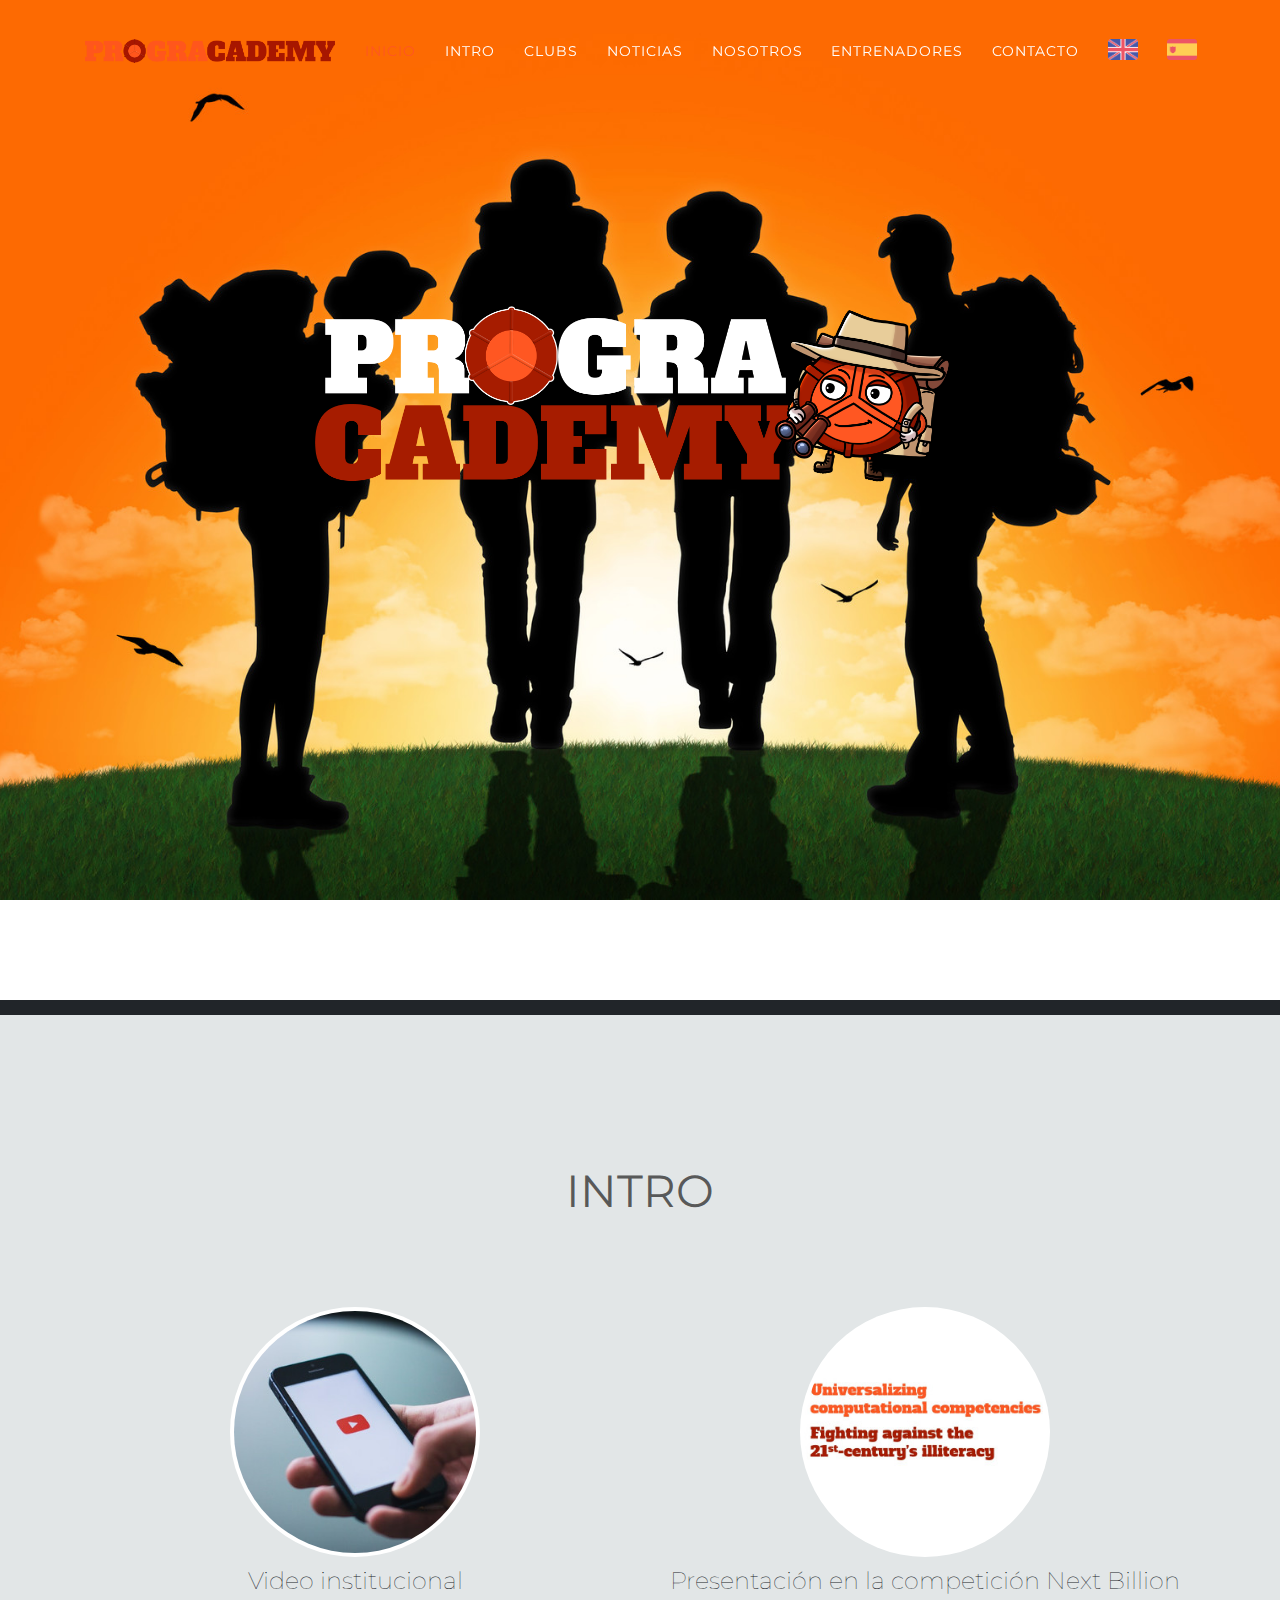
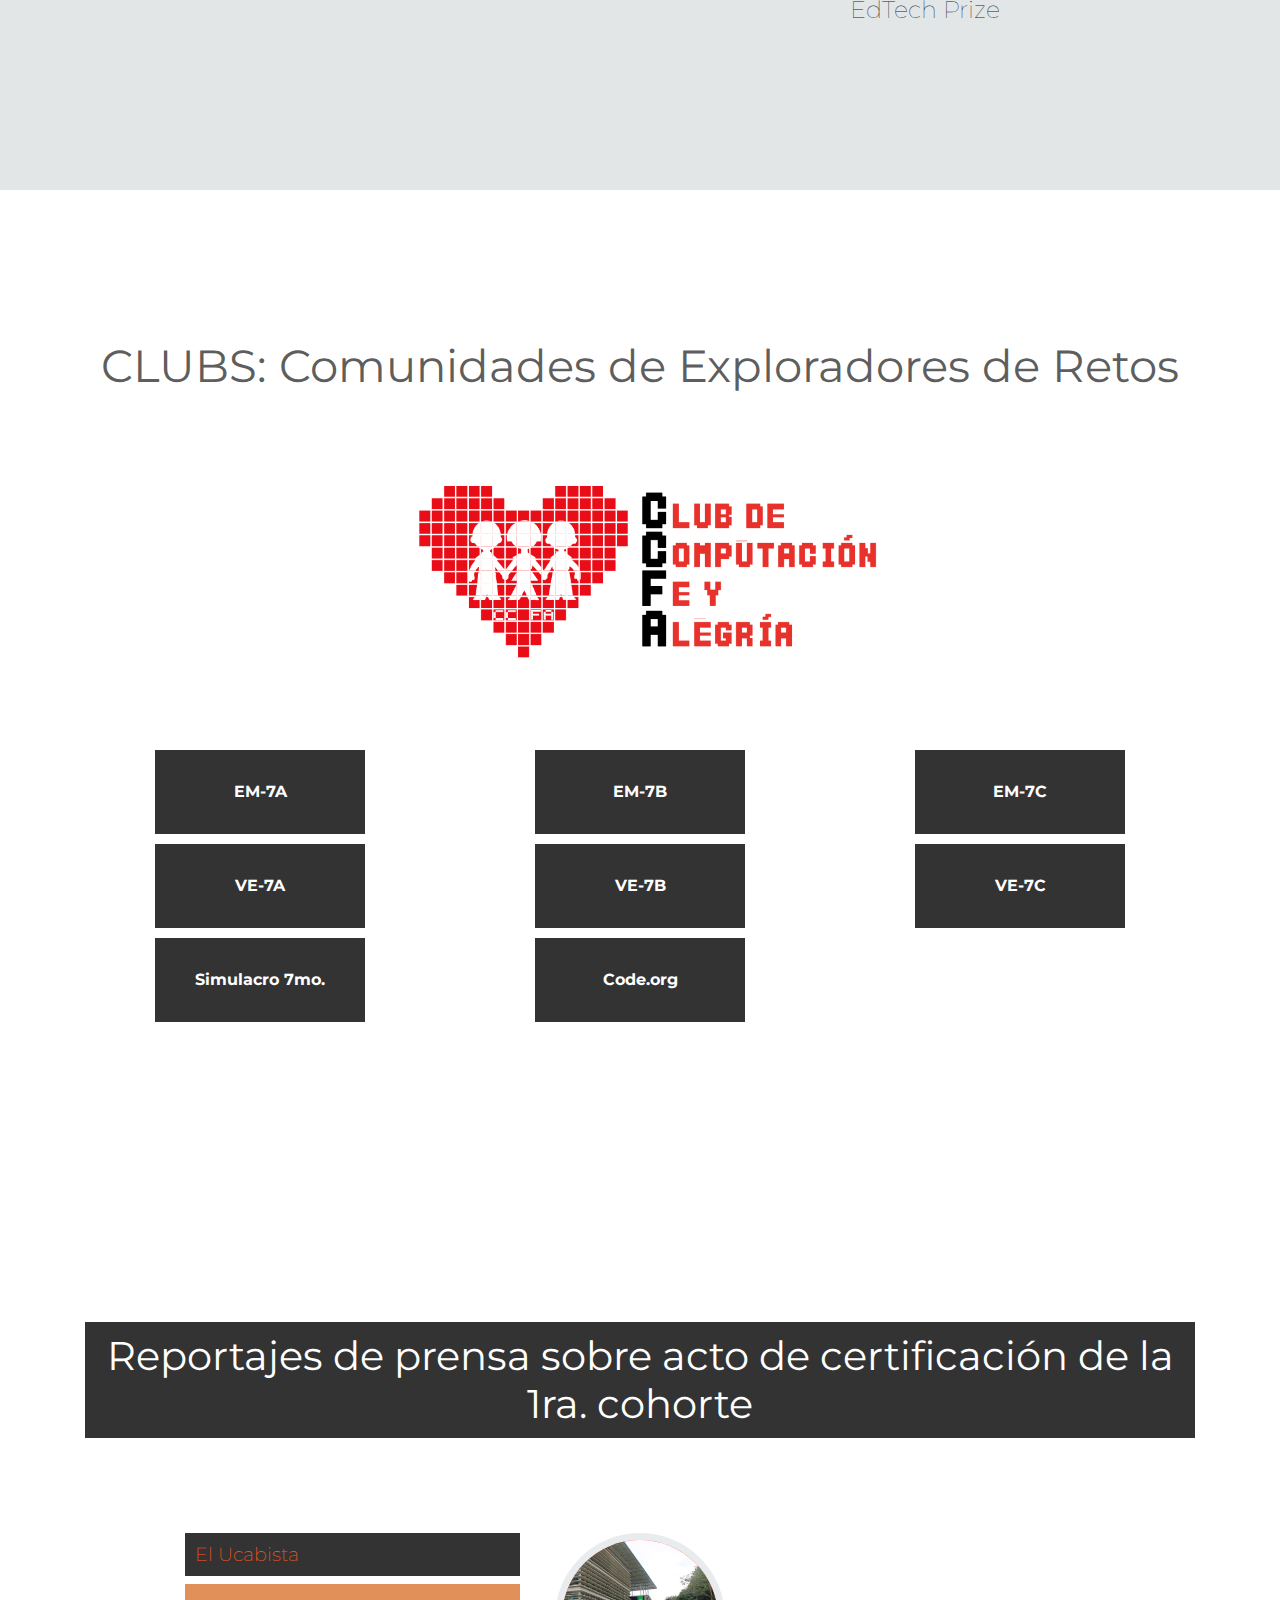
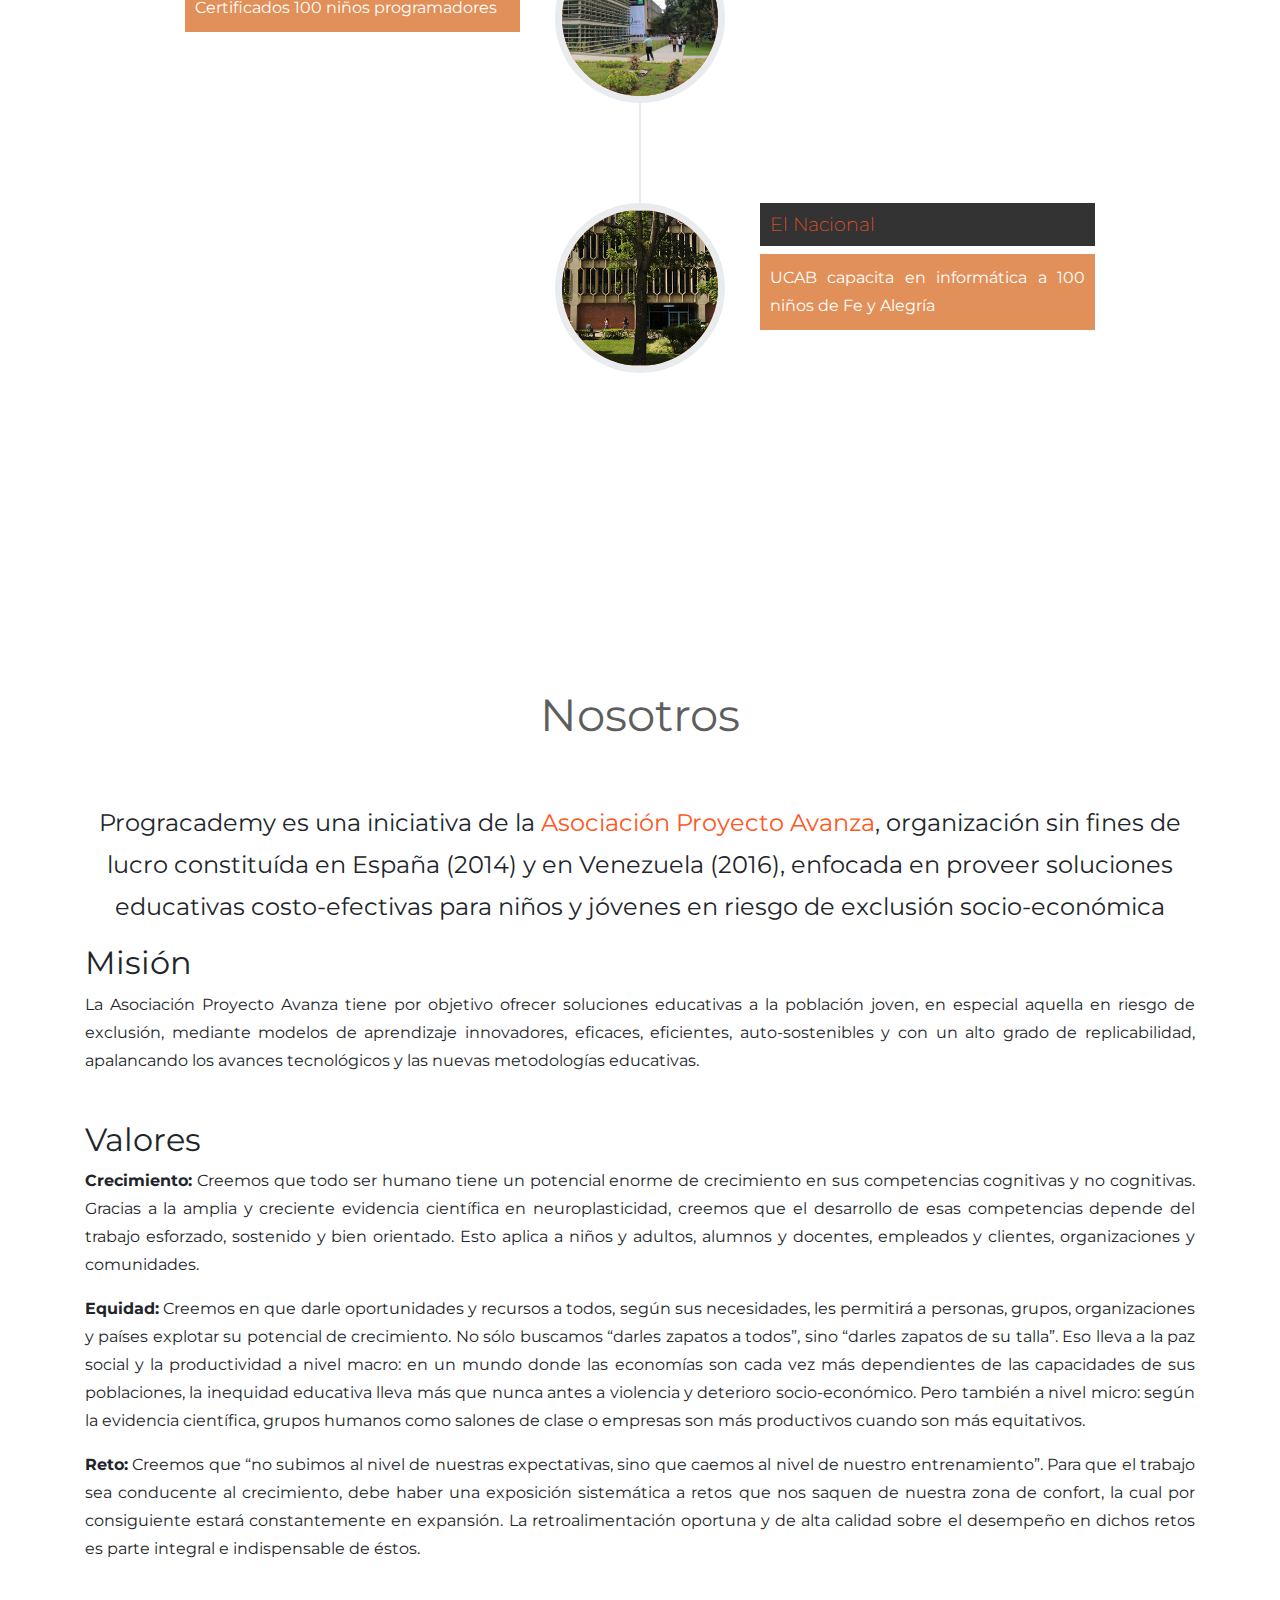
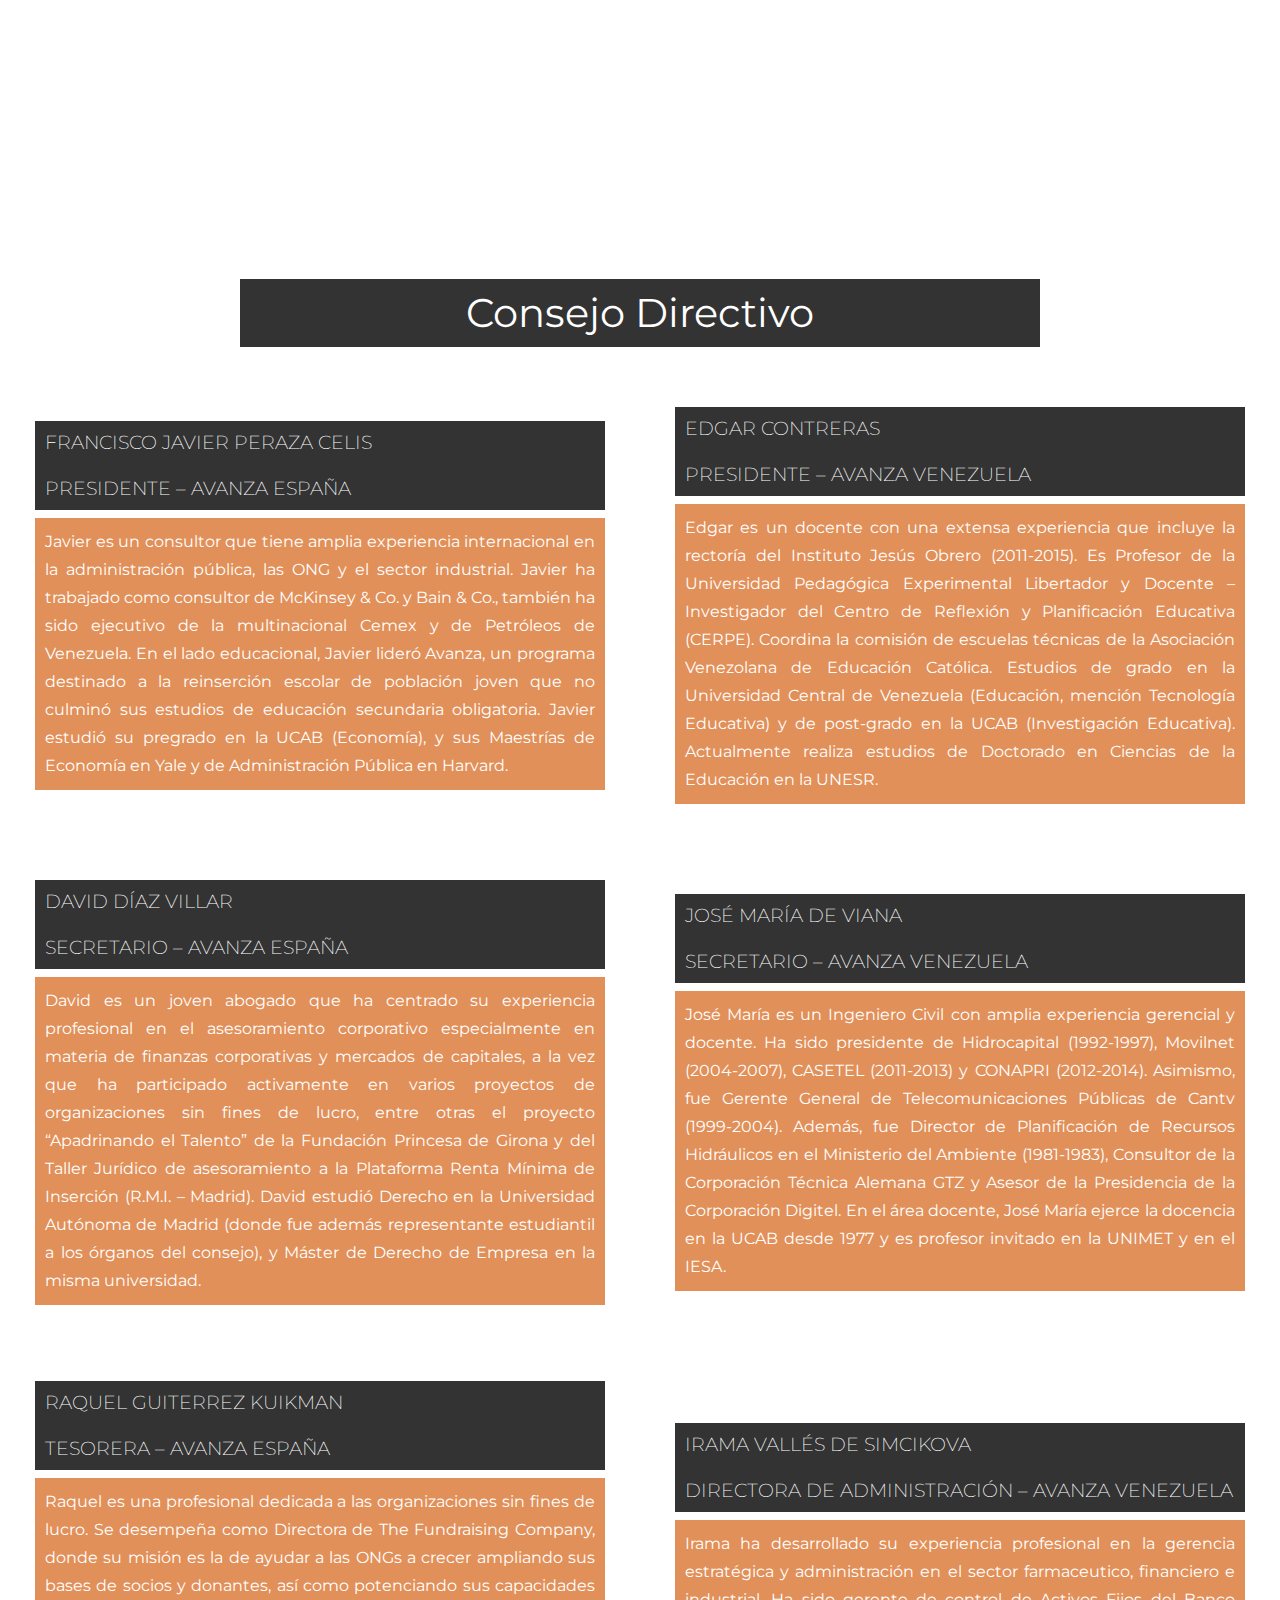
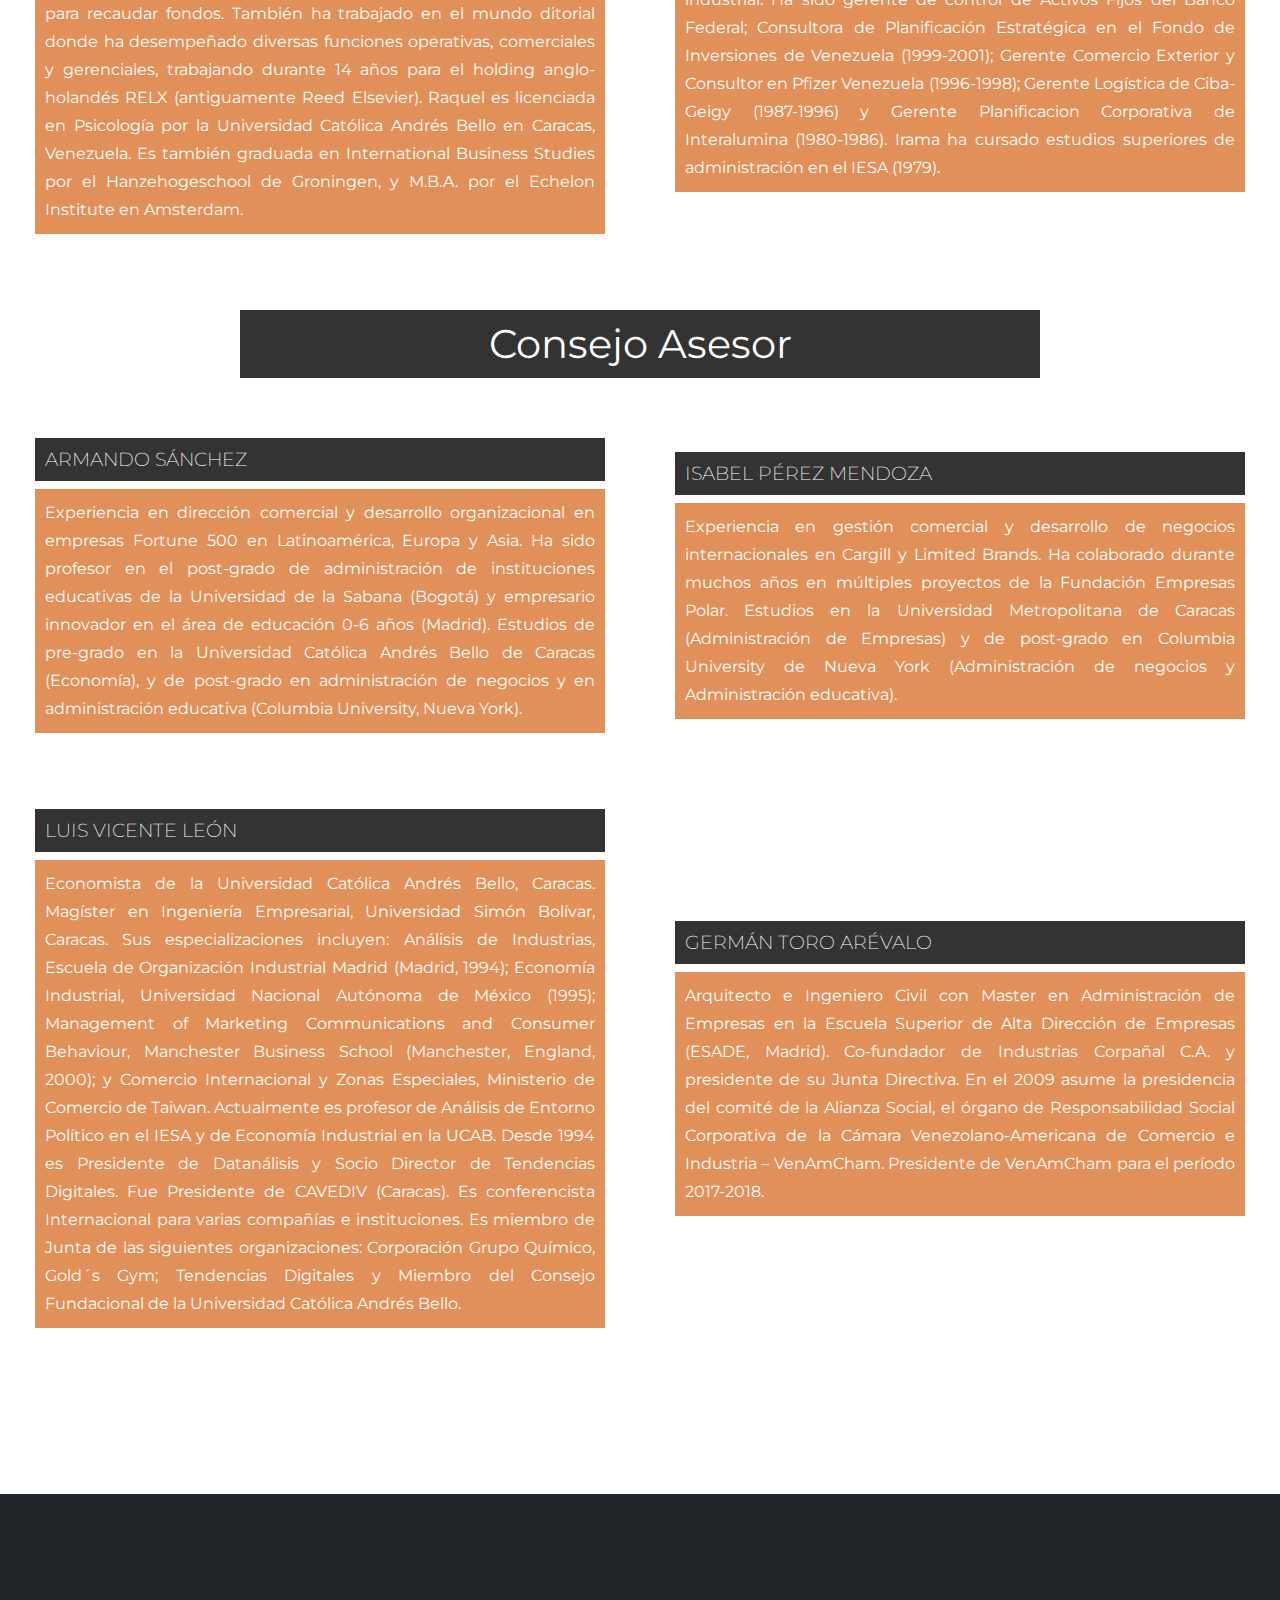
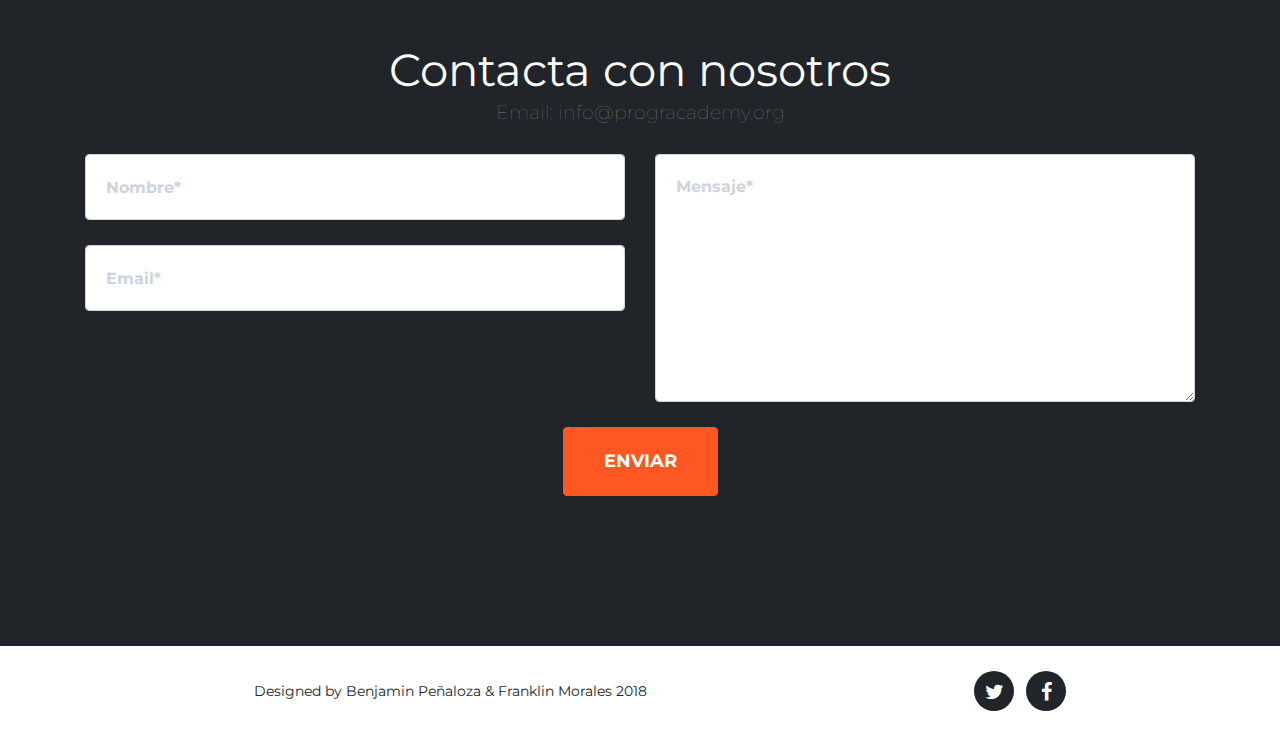
==== commit ad478133: "Add files via upload" ====
--- a/index.html
+++ b/index.html
@@ -1,442 +1,445 @@
-<!DOCTYPE html>
-<html lang="en">
-
-  <head>
-
-    <meta charset="utf-8">
-    <meta name="viewport" content="width=device-width, initial-scale=1, shrink-to-fit=no">
-    <meta name="description" content="">
-    <meta name="author" content="">
-
-    <title>Progracademy</title>
-    <link rel="shortcut icon" href="img/favicon.ico" type="image/x-icon">
-
-    <!-- Bootstrap core CSS -->
-    <link href="vendor/bootstrap/css/bootstrap.min.css" rel="stylesheet">
-
-    <!-- Custom fonts for this template -->
-    <link href="vendor/font-awesome/css/font-awesome.min.css" rel="stylesheet" type="text/css">
-    <link href="https://fonts.googleapis.com/css?family=Montserrat:400,700" rel="stylesheet" type="text/css">
-    <link href='https://fonts.googleapis.com/css?family=Kaushan+Script' rel='stylesheet' type='text/css'>
-    <link href='https://fonts.googleapis.com/css?family=Droid+Serif:400,700,400italic,700italic' rel='stylesheet' type='text/css'>
-    <link href='https://fonts.googleapis.com/css?family=Roboto+Slab:400,100,300,700' rel='stylesheet' type='text/css'>
-
-    <!-- Custom styles for this template -->
-    <link href="css/agency.css" rel="stylesheet">
-    <link href="css/styles.css" rel="stylesheet">
-
-  </head>
-
-  <body id="page-top">
-
-    <!-- Navigation -->
-    <nav class="navbar navbar-expand-lg navbar-dark fixed-top" id="mainNav">
-      <div class="container">
-        <!-- <a class="navbar-brand js-scroll-trigger" href="#page-top">Start Bootstrap</a> -->
-        <a class="navbar-brand js-scroll-trigger " href="#page-top"><img src="img/prg/logo2.png" class="logo-menu"></a>
-        <button class="navbar-toggler navbar-toggler-right" type="button" data-toggle="collapse" data-target="#navbarResponsive" aria-controls="navbarResponsive" aria-expanded="false" aria-label="Toggle navigation">
-          Menu
-          <i class="fa fa-bars"></i>
-        </button>
-        <div class="collapse navbar-collapse" id="navbarResponsive">
-          <ul class="navbar-nav text-uppercase ml-auto">
-            <li class="nav-item">
-              <a class="nav-link js-scroll-trigger links-menu" href="#inicio">INICIO</a>
-            </li>
-            <li class="nav-item">
-              <a class="nav-link js-scroll-trigger links-menu" href="#gesf">INTRO</a>
-            </li>
-            <li class="nav-item">
-              <a class="nav-link js-scroll-trigger links-menu" href="#clubs">CLUBS</a>
-            </li>
-            <li class="nav-item">
-              <a class="nav-link js-scroll-trigger links-menu" href="#noticias">NOTICIAS</a>
-            </li>
-            <li class="nav-item">
-              <a class="nav-link js-scroll-trigger links-menu" href="#nosostros">NOSOTROS</a>
-            </li>
-            <li class="nav-item">
-              <a class="nav-link js-scroll-trigger links-menu" href="entrenadores.html">ENTRENADORES</a>
-            </li>
-            <li class="nav-item">
-              <a class="nav-link js-scroll-trigger links-menu" href="#contacto">CONTACTO</a>
-            </li>
-            <li class="nav-item">
-              <a class="nav-link js-scroll-trigger" href="index_en.html"><img class="img-fluid img-icon" src="img/prg/king.png" alt="EN" title="EN"></a>
-            </li>
-            <li class="nav-item">
-              <a class="nav-link js-scroll-trigger" href="index.html"><img class="img-fluid img-icon" src="img/prg/spain.png" alt="ES" title="ES"></a>
-            </li>
-          </ul>
-        </div>
-      </div>
-    </nav>
-
-    <!-- Header -->
-    <header id="inicio" class="masthead">
-      <div class="container">
-        <div class="intro-text">
-          <div class="intro-lead-in"><img id="img-logo" src="img/prg/logo5.png" class="img-fluid" ></div>
-        </div>
-      </div>
-    </header>
-
-    <div style="height:15px !important; background-color: #212529;"></div>
-
-    <!-- gesf -->
-    <section id="gesf">
-      <div class="container text-center">
-        <div class="row">
-          <div class="col-md-12"><h2 class="title-quien">INTRO</h2></div>
-        </div>
-        <div class="row" style="margin-top: 60px;">
-          <div class="col-md-6 col-sm-12">
-            <a data-toggle="modal" href="#modal0">
-              <img style="max-width: 250px; margin-top: 20px;" class="img-fluid img-thumbnail rounded-circle img-gesf" src="img/prg/img0.jpg" alt="">
-            </a>
-            <div class="caja-thumbnail">
-              <h4 class="text-thumbnail-0">Video institucional</h4>
-              <p class="text-muted"></p>
-            </div>
-          </div>
-          <div class="col-md-6 col-sm-12">
-            <a href="pdf_server.php?file=Next_billon_prize_pitch_PRG.pdf">
-              <img style="max-width: 250px; margin-top: 20px;" class="img-fluid img-thumbnail rounded-circle img-gesf" src="img/prg/img1.jpg" alt="">
-            </a>
-            <div class="caja-thumbnail">
-              <h4 class="text-thumbnail-0">Presentación en la competición Next Billion EdTech Prize</h4>
-              <p class="text-muted"></p>
-            </div>
-          </div>
-          <!-- <div class="col-md-4 col-sm-12">
-            <a href="pdf_server.php?file=Basic_brochure_PRG.pdf">
-              <img style="max-width: 250px; margin-top: 20px;" class="img-fluid img-thumbnail rounded-circle img-gesf" src="img/prg/img2.jpg" alt="">
-            </a>
-            <div class="caja-thumbnail">
-              <h4 class="text-thumbnail-0">Folleto básico PRG</h4>
-              <p class="text-muted"></p>
-            </div>
-          </div> -->
-        </div>
-      </div>
-    </section>
-
-    <!-- Clubs -->
-    <section id="clubs">
-      <div class="container">
-        <div class="row">
-          <div class="col-lg-12 text-center">
-            <div class="col-md-12"><h2 class="title-quien">CLUBS: Comunidades de Exploradores de Retos</h2></div>
-
-          </div>
-        </div>
-        <div class="row">
-          <div class="col-md-12 text-center">
-            <img id="img-ccfa" src="img/prg/CCFA-1.png" class="img-fluid">
-          </div>
-        </div>
-        
-        <div class="row text-center">
-            <div class="col-md-4 col-sm-4 col-xs-12">
-              <a target="_blank" href="https://classroom.google.com/u/1/c/NjY5MDU0NzkyOFpa" class="btn btn-clase">EM-6A</a>
-            </div>
-            <div class="col-md-4 col-sm-4 col-xs-12">
-              <a target="_blank" href="https://classroom.google.com/u/0/c/NjY5MDY4NTE1Mlpa" class="btn btn-clase">EM-6B</a>
-            </div>
-            <div class="col-md-4 col-sm-4 col-xs-12">
-              <a target="_blank" href="https://classroom.google.com/u/0/c/NTEwMzU4MjUyMlpa" class="btn btn-clase">EM-6C</a>
-            </div>
-        </div>
-        <div class="row text-center">
-            <div class="col-md-4 col-sm-4 col-xs-12">
-              <a target="_blank" href="https://classroom.google.com/u/0/c/NjY2NTM1NzY5NFpa" class="btn btn-clase">VE-7A</a>
-            </div>
-            <div class="col-md-4 col-sm-4 col-xs-12">
-              <a target="_blank" href="https://classroom.google.com/u/0/c/NjY5MTM3MTkwM1pa" class="btn btn-clase">VE-7B</a>
-            </div>
-            <div class="col-md-4 col-sm-4 col-xs-12">
-              <a target="_blank" href="https://classroom.google.com/u/0/c/NjY5MTI0NDA0OFpa" class="btn btn-clase">VE-7C</a>
-            </div>
-        </div>
-        <div class="row text-center">
-            <div class="col-md-12">
-              <a target="_blank" href="https://studio.code.org/users/sign_in" class="btn btn-clase ">Code.org</a>
-            </div>
-        </div>
-      </div>
-    </section>
-
-
-    <!-- Noticias -->
-    <section id="noticias">
-      <div class="container">
-        <div class="row">
-          <div class="col-lg-12 text-center">
-            <h2 class="section-heading fondo-negro">Reportajes de prensa sobre acto de certificación de la 1ra. cohorte</h2>
-          </div>
-        </div>
-
-
-        <div class="row" style="margin-top:80px;">
-          <div class="col-lg-12">
-            <ul class="timeline">
-              <!-- <li class="timeline-inverted">
-                <div class="timeline-image">
-                  <h4>Últimas
-                    <br>noticias<br>del día</h4>
-                </div>
-              </li> -->
-              <li>
-                <div class="timeline-image">
-                  <img class="rounded-circle img-fluid" src="img/prg/n1.jpg" alt="">
-                </div>
-                <div class="timeline-panel">
-                  <div class="timeline-heading">
-                    <!--<h4 style="text-align: left;">El Ucabista</h4>-->
-                    <h4 class="nombre-quien" style="text-align: left;"><a target="_blank" href="http://elucabista.com/2017/07/04/certificaron-100-ninos-programadores/">El Ucabista</a></h4>
-                  </div>
-                  <div class="timeline-body">
-                    <p class="text-quien" >Certificados 100 niños programadores</p>
-                    <!--<p class="text-muted noti">Cursantes de sexto grado del Colegio "Ciudad de los Muchachos" se iniciaron en el mundo de la creación de software  gracias a un proyecto de servicio comunitario de la Universidad Católica Andrés Bello en el que participaron estudiantes de Ingeniería Informática y de Educación.</p>-->
-                  </div>
-                </div>
-              </li>
-              <li class="timeline-inverted">
-                <div class="timeline-image">
-                  <img class="rounded-circle img-fluid" src="img/prg/n2.jpg" alt="">
-                  <!-- <h1 class="numeros">2</h1> -->
-                </div>
-                <div class="timeline-panel">
-                  <div class="timeline-heading">
-                    <!--<h4>El Nacional</h4>-->
-                    <h4 class="nombre-quien" ><a target="_blank" href="http://www.el-nacional.com/noticias/sociedad/ucab-capacita-informatica-100-ninos-alegria_191916">El Nacional</a></h4>
-                  </div>
-                  <div class="timeline-body">
-                    <p class="text-quien">UCAB capacita en informática a 100 niños de Fe y Alegría</p>
-                    <!--<p class="text-muted noti">Cursantes de sexto grado del Colegio "Ciudad de los Muchachos" se iniciaron en el mundo de la creación de software  gracias a un proyecto de servicio comunitario de la Universidad Católica Andrés Bello en el que participaron estudiantes de Ingeniería Informática y de Educación.</p>-->
-                  </div>
-                </div>
-              </li>
-              
-              
-            </ul>
-          </div>
-        </div>
-
-
-      </div>
-    </section>
-
-
-
-    <!-- Nosotros -->
-    <section id="nosostros">
-      <div class="container">
-        <div class="row text-center">
-            <div class="col-md-12"><h2 class="title-quien" style="margin-bottom: 60px;">Nosotros</h2></div>
-            
-        </div>
-
-        <div class="row text-center">
-            <div class="col-md-12">
-              <p class="intro-nosotros">Progracademy es una iniciativa de la <a href="http://proyectoavanza.eu/inicio/" target="_blank">Asociación Proyecto Avanza</a>, organización sin fines de lucro constituída en España (2014) y en Venezuela (2016), enfocada en proveer soluciones educativas costo-efectivas para niños y jóvenes en riesgo de exclusión socio-económica</p>
-            </div>
-            <div class="col-md-12">
-              <h2 class="title-nosotros" >Misión</h2>
-              <p class="text-nosotros">La Asociación Proyecto Avanza tiene por objetivo ofrecer soluciones educativas a la población joven, en especial aquella en riesgo de exclusión, mediante modelos de aprendizaje innovadores, eficaces, eficientes, auto-sostenibles y con un alto grado de replicabilidad, apalancando los avances tecnológicos y las nuevas metodologías educativas.</p>
-            </div>
-            <div class="col-md-12" style="margin-top: 30px;">
-              <h2 class="title-nosotros">Valores</h2>
-              <p class="text-nosotros"><strong>Crecimiento:</strong> Creemos que todo ser humano tiene un potencial enorme de crecimiento en sus competencias cognitivas y no cognitivas. Gracias a la amplia y creciente evidencia científica en neuroplasticidad, creemos que el desarrollo de esas competencias depende del trabajo esforzado, sostenido y bien orientado. Esto aplica a niños y adultos, alumnos y docentes, empleados y clientes, organizaciones y comunidades.</p>
-
-              <p class="text-nosotros"><strong>Equidad:</strong> Creemos en que darle oportunidades y recursos a todos, según sus necesidades, les permitirá a personas, grupos, organizaciones y países explotar su potencial de crecimiento. No sólo buscamos “darles zapatos a todos”, sino “darles zapatos de su talla”.  Eso lleva a la paz social y la productividad a nivel macro: en un mundo donde las economías son cada vez más dependientes de las capacidades de sus poblaciones, la inequidad educativa lleva más que nunca antes a violencia y deterioro socio-económico. Pero también a nivel micro: según la evidencia científica, grupos humanos como salones de clase o empresas son más productivos cuando son más equitativos.</p>
-
-              <p class="text-nosotros"><strong>Reto:</strong> Creemos que “no subimos al nivel de nuestras expectativas, sino que caemos al nivel de nuestro entrenamiento”. Para que el trabajo sea conducente al crecimiento, debe haber una exposición sistemática a retos que nos saquen de nuestra zona de confort, la cual por consiguiente estará constantemente en expansión. La retroalimentación oportuna y de alta calidad sobre el desempeño en dichos retos es parte integral e indispensable de éstos.</p>
-              
-            </div>
-        </div>
-        
-      </div>
-    </section>
-
-    <section class="nosostros1" id="nosostros">
-      <div class="container-fluid">
-        <div class="row text-center">
-            <div class="col-lg-12 text-center">
-              <h2 class="section-heading fondo-negro" style="color:white; max-width: 800px; margin:auto;">Consejo Directivo</h2>
-          </div>
-        </div>
-        <div class="row text-center" style="margin-top: 60px;">
-          <div class="col-md-6 caja">
-            <h2 class="nombre-quien">FRANCISCO JAVIER PERAZA CELIS <br><br>PRESIDENTE – AVANZA ESPAÑA</h2>
-            <p class="text-quien">Javier es un consultor que tiene amplia experiencia internacional en la administración pública, las ONG y el sector industrial.  Javier ha trabajado como consultor de McKinsey & Co. y Bain & Co., también ha sido ejecutivo de la multinacional Cemex y de Petróleos de Venezuela. En el lado educacional, Javier lideró Avanza, un programa destinado a la reinserción escolar de población joven que no culminó sus estudios de educación secundaria obligatoria. Javier estudió su pregrado en la UCAB (Economía), y sus Maestrías de Economía en Yale y de Administración Pública en Harvard.</p>
-          </div>
-          <div class="col-md-6 caja">
-            <h2 class="nombre-quien">EDGAR CONTRERAS<br><br>PRESIDENTE – AVANZA VENEZUELA</h2>
-            <p class="text-quien">Edgar es un docente con una extensa experiencia que incluye la rectoría del Instituto Jesús Obrero (2011-2015). Es Profesor de la Universidad Pedagógica Experimental Libertador y Docente – Investigador del Centro de Reflexión y Planificación Educativa (CERPE). Coordina la comisión de escuelas técnicas de la Asociación Venezolana de Educación Católica. Estudios de grado en la Universidad Central de Venezuela (Educación, mención Tecnología Educativa) y de post-grado en la UCAB (Investigación Educativa). Actualmente realiza estudios de Doctorado en Ciencias de la Educación en la UNESR.</p>
-          </div>
-        </div>
-
-        <div class="row text-center" style="margin-top: 60px;">
-          <div class="col-md-6 caja">
-            <h2 class="nombre-quien">DAVID DÍAZ VILLAR <br><br>SECRETARIO – AVANZA ESPAÑA</h2>
-            <p class="text-quien">David es un joven abogado que ha centrado su experiencia profesional en el asesoramiento corporativo especialmente en materia de finanzas corporativas y mercados de capitales, a la vez que ha participado activamente en varios proyectos de organizaciones sin fines de lucro, entre otras el proyecto “Apadrinando el Talento” de la Fundación Princesa de Girona y del Taller Jurídico de asesoramiento a la Plataforma Renta Mínima de Inserción (R.M.I. – Madrid). David estudió Derecho en la Universidad Autónoma de Madrid (donde fue además representante estudiantil a los órganos del consejo), y Máster de Derecho de Empresa en la misma universidad.</p>
-          </div>
-          <div class="col-md-6 caja">
-            <h2 class="nombre-quien">JOSÉ MARÍA DE VIANA<br><br>SECRETARIO – AVANZA VENEZUELA</h2>
-            <p class="text-quien">José María es un Ingeniero Civil con amplia experiencia gerencial y docente. Ha sido presidente de Hidrocapital (1992-1997), Movilnet (2004-2007), CASETEL (2011-2013) y CONAPRI (2012-2014). Asimismo, fue Gerente General de Telecomunicaciones Públicas de Cantv (1999-2004). Además, fue Director de Planificación de Recursos Hidráulicos en el Ministerio del Ambiente (1981-1983), Consultor de la Corporación Técnica Alemana GTZ y Asesor de la Presidencia de la Corporación Digitel. En el área docente, José María ejerce la docencia en la UCAB desde 1977 y es profesor invitado en la UNIMET y en el IESA.</p>
-          </div>
-        </div>
-
-        <div class="row text-center" style="margin-top: 60px; margin-bottom: 60px;">
-          <div class="col-md-6 caja">
-            <h2 class="nombre-quien">RAQUEL GUITERREZ KUIKMAN <br><br>TESORERA – AVANZA ESPAÑA</h2>
-            <p class="text-quien">Raquel es una profesional dedicada a las organizaciones sin fines de lucro. Se desempeña como Directora de The Fundraising Company, donde su misión es la de ayudar a las ONGs a crecer ampliando sus bases de socios y donantes, así como potenciando sus capacidades para recaudar fondos. También ha trabajado en el mundo ditorial donde ha desempeñado diversas funciones operativas, comerciales y gerenciales, trabajando durante 14 años para el holding anglo-holandés RELX (antiguamente Reed Elsevier). Raquel es licenciada en Psicología por la Universidad Católica Andrés Bello en Caracas, Venezuela. Es también graduada en International Business Studies por el Hanzehogeschool de Groningen, y M.B.A. por el Echelon Institute en Amsterdam.</p>
-          </div>
-          <div class="col-md-6 caja">
-            <h2 class="nombre-quien">IRAMA VALLÉS DE SIMCIKOVA<br><br>DIRECTORA DE ADMINISTRACIÓN – AVANZA VENEZUELA</h2>
-            <p class="text-quien">Irama ha desarrollado su experiencia profesional en la gerencia estratégica y administración en el sector farmaceutico, financiero e industrial. Ha sido gerente de control de Activos Fijos del Banco Federal; Consultora de Planificación Estratégica en el Fondo de Inversiones de Venezuela (1999-2001); Gerente Comercio Exterior y Consultor en Pfizer Venezuela (1996-1998); Gerente Logística de Ciba-Geigy (1987-1996) y Gerente Planificacion Corporativa de Interalumina (1980-1986). Irama ha cursado estudios superiores de administración en el IESA (1979).</p>
-          </div>
-        </div>
-
-        <div class="row text-center">
-            <div class="col-lg-12 text-center">
-              <h2 class="section-heading fondo-negro" style="color:white; max-width: 800px; margin:auto;">Consejo Asesor</h2>
-          </div>
-        </div>
-
-        <div class="row text-center" style="margin-top: 60px;">
-          <div class="col-md-6 caja">
-            <h2 class="nombre-quien">ARMANDO SÁNCHEZ</h2>
-            <p class="text-quien">Experiencia en dirección comercial y desarrollo organizacional en empresas Fortune 500 en Latinoamérica, Europa y Asia. Ha sido profesor en el post-grado de administración de instituciones educativas de la Universidad de la Sabana (Bogotá) y empresario innovador en el área de educación 0-6 años (Madrid). Estudios de pre-grado en la Universidad Católica Andrés Bello de Caracas (Economía), y de post-grado en administración de negocios y en administración educativa (Columbia University, Nueva York).</p>
-          </div>
-          <div class="col-md-6 caja">
-            <h2 class="nombre-quien">ISABEL PÉREZ MENDOZA</h2>
-            <p class="text-quien">Experiencia en gestión comercial y desarrollo de negocios internacionales en Cargill y Limited Brands. Ha colaborado durante muchos años en múltiples proyectos de la Fundación Empresas Polar. Estudios en la Universidad Metropolitana de Caracas (Administración de Empresas) y de post-grado en Columbia University de Nueva York (Administración de negocios y Administración educativa).</p>
-          </div>
-        </div>
-
-        <div class="row text-center" style="margin-top: 60px;">
-          <div class="col-md-6 caja">
-            <h2 class="nombre-quien">LUIS VICENTE LEÓN</h2>
-            <p class="text-quien">Economista de la Universidad Católica Andrés Bello, Caracas. Magíster en Ingeniería Empresarial, Universidad Simón Bolívar, Caracas. Sus especializaciones incluyen: Análisis de Industrias, Escuela de Organización Industrial Madrid (Madrid, 1994); Economía Industrial, Universidad Nacional Autónoma de México (1995); Management of Marketing Communications and Consumer Behaviour, Manchester Business School (Manchester, England, 2000); y Comercio Internacional y Zonas Especiales, Ministerio de Comercio de Taiwan. Actualmente es profesor de Análisis de Entorno Político en el IESA y de Economía Industrial en la UCAB. Desde 1994 es Presidente de Datanálisis y Socio Director de Tendencias Digitales. Fue Presidente de CAVEDIV (Caracas). Es conferencista Internacional para varias compañías e instituciones. Es miembro de Junta de las siguientes organizaciones: Corporación Grupo Químico, Gold´s Gym; Tendencias Digitales y Miembro del Consejo Fundacional de la Universidad Católica Andrés Bello.</p>
-          </div>
-          <div class="col-md-6 caja">
-            <h2 class="nombre-quien">GERMÁN TORO ARÉVALO</h2>
-            <p class="text-quien">Arquitecto e Ingeniero Civil con Master en Administración de Empresas en la Escuela Superior de Alta Dirección de Empresas (ESADE, Madrid). Co-fundador de Industrias Corpañal C.A. y presidente de su Junta Directiva. En el 2009 asume la presidencia del comité de la Alianza Social, el órgano de Responsabilidad Social Corporativa de la Cámara Venezolano-Americana de Comercio e Industria – VenAmCham. Presidente de VenAmCham para el período 2017-2018.</p>
-          </div>
-        </div>
-        
-      </div>
-    </section>
-
-
-    <!-- Contact -->
-    <section id="contacto">
-      <div class="container">
-        <div class="row">
-          <div class="col-lg-12 text-center">
-            <div class="col-md-12"><h2 class="title-quien" style="color: white !important;">Contacta con nosotros</h2></div>
-
-            <h3 class="text-contacto">Email: info@progracademy.org </h3>
-          </div>
-        </div>
-        <div class="row">
-          <div class="col-lg-12">
-            <form id="contactForm" name="sentMessage" novalidate>
-              <div class="row">
-                <div class="col-md-6">
-                  <div class="form-group">
-                    <input class="form-control" id="name" type="text" placeholder="Nombre*" required data-validation-required-message="Por favor ingrese su nombre.">
-                    <p class="help-block text-danger"></p>
-                  </div>
-                  <div class="form-group">
-                    <input class="form-control" id="email" type="email" placeholder="Email*" required data-validation-required-message="Por favor ingrese su email.">
-                    <p class="help-block text-danger"></p>
-                  </div>
-                  <!-- <div class="form-group">
-                    <input class="form-control" id="phone" type="tel" placeholder="Asunto*" required data-validation-required-message="Por favor ingrese un asunto.">
-                    <p class="help-block text-danger"></p>
-                  </div> -->
-                </div>
-                <div class="col-md-6">
-                  <div class="form-group">
-                    <textarea class="form-control" id="message" placeholder="Mensaje*" required data-validation-required-message="Por favor ingrese un mensaje."></textarea>
-                    <p class="help-block text-danger"></p>
-                  </div>
-                </div>
-                <div class="clearfix"></div>
-                <div class="col-lg-12 text-center">
-                  <div id="success"></div>
-                  <button id="sendMessageButton" class="btn btn-primary btn-xl text-uppercase" type="submit">Enviar</button>
-                </div>
-              </div>
-            </form>
-          </div>
-        </div>
-      </div>
-    </section>
-
-    <!-- Footer -->
-    <footer>
-      <div class="container">
-        <div class="row">
-          <div class="col-md-8">
-            <span class="copyright">Designed by Benjamin Peñaloza & Franklin Morales 2018</span>
-          </div>
-          <div class="col-md-4">
-            <ul class="list-inline social-buttons">
-              <li class="list-inline-item">
-                <a target="_blank" href="https://twitter.com/progracademy">
-                  <i class="fa fa-twitter"></i>
-                </a>
-              </li>
-              <li class="list-inline-item">
-                <a target="_blank" href="https://www.facebook.com/progracademy/">
-                  <i class="fa fa-facebook"></i>
-                </a>
-              </li>
-            </ul>
-          </div>
-        </div>
-      </div>
-    </footer>
-
-    <!-- Modal 0 -->
-    <div class="modal fade" id="modal0" tabindex="-1" role="dialog" aria-labelledby="exampleModalLabel" aria-hidden="true">
-      <div class="modal-dialog modal-lg" role="document">
-        <div class="modal-content">
-          <div class="modal-header">
-            <h2 class="text-uppercase text-modal">Video institucional</h2>
-            <button type="button" class="close" data-dismiss="modal" aria-label="Close">
-              <span aria-hidden="true">&times;</span>
-            </button>
-          </div>
-          <div class="modal-body">
-              <div class="flex-video widescreen ">
-                  <iframe class="" src="//www.youtube.com/embed/0FWFOG6awRg?rel=0&showinfo=0" frameborder="0" allowfullscreen></iframe>
-              </div>
-          </div>
-          
-        </div>
-      </div>
-    </div>
-
-
-    <!-- Bootstrap core JavaScript -->
-    <script src="vendor/jquery/jquery.min.js"></script>
-    <script src="vendor/bootstrap/js/bootstrap.bundle.min.js"></script>
-
-    <!-- Plugin JavaScript -->
-    <script src="vendor/jquery-easing/jquery.easing.min.js"></script>
-
-    <!-- Contact form JavaScript -->
-    <script src="js/jqBootstrapValidation.js"></script>
-    <script src="js/contact_me.js"></script>
-
-    <!-- Custom scripts for this template -->
-    <script src="js/agency.min.js"></script>
-
-  </body>
-
-</html>
+<!DOCTYPE html>
+<html lang="en">
+
+  <head>
+
+    <meta charset="utf-8">
+    <meta name="viewport" content="width=device-width, initial-scale=1, shrink-to-fit=no">
+    <meta name="description" content="">
+    <meta name="author" content="">
+
+    <title>Progracademy</title>
+    <link rel="shortcut icon" href="img/favicon.ico" type="image/x-icon">
+
+    <!-- Bootstrap core CSS -->
+    <link href="vendor/bootstrap/css/bootstrap.min.css" rel="stylesheet">
+
+    <!-- Custom fonts for this template -->
+    <link href="vendor/font-awesome/css/font-awesome.min.css" rel="stylesheet" type="text/css">
+    <link href="https://fonts.googleapis.com/css?family=Montserrat:400,700" rel="stylesheet" type="text/css">
+    <link href='https://fonts.googleapis.com/css?family=Kaushan+Script' rel='stylesheet' type='text/css'>
+    <link href='https://fonts.googleapis.com/css?family=Droid+Serif:400,700,400italic,700italic' rel='stylesheet' type='text/css'>
+    <link href='https://fonts.googleapis.com/css?family=Roboto+Slab:400,100,300,700' rel='stylesheet' type='text/css'>
+
+    <!-- Custom styles for this template -->
+    <link href="css/agency.css" rel="stylesheet">
+    <link href="css/styles.css" rel="stylesheet">
+
+  </head>
+
+  <body id="page-top">
+
+    <!-- Navigation -->
+    <nav class="navbar navbar-expand-lg navbar-dark fixed-top" id="mainNav">
+      <div class="container">
+        <!-- <a class="navbar-brand js-scroll-trigger" href="#page-top">Start Bootstrap</a> -->
+        <a class="navbar-brand js-scroll-trigger " href="#page-top"><img src="img/prg/logo2.png" class="logo-menu"></a>
+        <button class="navbar-toggler navbar-toggler-right" type="button" data-toggle="collapse" data-target="#navbarResponsive" aria-controls="navbarResponsive" aria-expanded="false" aria-label="Toggle navigation">
+          Menu
+          <i class="fa fa-bars"></i>
+        </button>
+        <div class="collapse navbar-collapse" id="navbarResponsive">
+          <ul class="navbar-nav text-uppercase ml-auto">
+            <li class="nav-item">
+              <a class="nav-link js-scroll-trigger links-menu" href="#inicio">INICIO</a>
+            </li>
+            <li class="nav-item">
+              <a class="nav-link js-scroll-trigger links-menu" href="#gesf">INTRO</a>
+            </li>
+            <li class="nav-item">
+              <a class="nav-link js-scroll-trigger links-menu" href="#clubs">CLUBS</a>
+            </li>
+            <li class="nav-item">
+              <a class="nav-link js-scroll-trigger links-menu" href="#noticias">NOTICIAS</a>
+            </li>
+            <li class="nav-item">
+              <a class="nav-link js-scroll-trigger links-menu" href="#nosostros">NOSOTROS</a>
+            </li>
+            <li class="nav-item">
+              <a class="nav-link js-scroll-trigger links-menu" href="entrenadores.html">ENTRENADORES</a>
+            </li>
+            <li class="nav-item">
+              <a class="nav-link js-scroll-trigger links-menu" href="#contacto">CONTACTO</a>
+            </li>
+            <li class="nav-item">
+              <a class="nav-link js-scroll-trigger" href="index_en.html"><img class="img-fluid img-icon" src="img/prg/king.png" alt="EN" title="EN"></a>
+            </li>
+            <li class="nav-item">
+              <a class="nav-link js-scroll-trigger" href="index.html"><img class="img-fluid img-icon" src="img/prg/spain.png" alt="ES" title="ES"></a>
+            </li>
+          </ul>
+        </div>
+      </div>
+    </nav>
+
+    <!-- Header -->
+    <header id="inicio" class="masthead">
+      <div class="container">
+        <div class="intro-text">
+          <div class="intro-lead-in"><img id="img-logo" src="img/prg/logo5.png" class="img-fluid" ></div>
+        </div>
+      </div>
+    </header>
+
+    <div style="height:15px !important; background-color: #212529;"></div>
+
+    <!-- gesf -->
+    <section id="gesf">
+      <div class="container text-center">
+        <div class="row">
+          <div class="col-md-12"><h2 class="title-quien">INTRO</h2></div>
+        </div>
+        <div class="row" style="margin-top: 60px;">
+          <div class="col-md-6 col-sm-12">
+            <a data-toggle="modal" href="#modal0">
+              <img style="max-width: 250px; margin-top: 20px;" class="img-fluid img-thumbnail rounded-circle img-gesf" src="img/prg/img0.jpg" alt="">
+            </a>
+            <div class="caja-thumbnail">
+              <h4 class="text-thumbnail-0">Video institucional</h4>
+              <p class="text-muted"></p>
+            </div>
+          </div>
+          <div class="col-md-6 col-sm-12">
+            <a href="pdf_server.php?file=Next_billon_prize_pitch_PRG.pdf">
+              <img style="max-width: 250px; margin-top: 20px;" class="img-fluid img-thumbnail rounded-circle img-gesf" src="img/prg/img1.jpg" alt="">
+            </a>
+            <div class="caja-thumbnail">
+              <h4 class="text-thumbnail-0">Presentación en la competición Next Billion EdTech Prize</h4>
+              <p class="text-muted"></p>
+            </div>
+          </div>
+          <!-- <div class="col-md-4 col-sm-12">
+            <a href="pdf_server.php?file=Basic_brochure_PRG.pdf">
+              <img style="max-width: 250px; margin-top: 20px;" class="img-fluid img-thumbnail rounded-circle img-gesf" src="img/prg/img2.jpg" alt="">
+            </a>
+            <div class="caja-thumbnail">
+              <h4 class="text-thumbnail-0">Folleto básico PRG</h4>
+              <p class="text-muted"></p>
+            </div>
+          </div> -->
+        </div>
+      </div>
+    </section>
+
+    <!-- Clubs -->
+    <section id="clubs">
+      <div class="container">
+        <div class="row">
+          <div class="col-lg-12 text-center">
+            <div class="col-md-12"><h2 class="title-quien">CLUBS: Comunidades de Exploradores de Retos</h2></div>
+
+          </div>
+        </div>
+        <div class="row">
+          <div class="col-md-12 text-center">
+            <img id="img-ccfa" src="img/prg/CCFA-1.png" class="img-fluid">
+          </div>
+        </div>
+        
+        <div class="row text-center">
+            <div class="col-md-4 col-sm-4 col-xs-12">
+              <a target="_blank" href="https://classroom.google.com/u/1/c/NjY5MDU0NzkyOFpa" class="btn btn-clase">EM-7A</a>
+            </div>
+            <div class="col-md-4 col-sm-4 col-xs-12">
+              <a target="_blank" href="https://classroom.google.com/u/0/c/NjY5MDY4NTE1Mlpa" class="btn btn-clase">EM-7B</a>
+            </div>
+            <div class="col-md-4 col-sm-4 col-xs-12">
+              <a target="_blank" href="https://classroom.google.com/u/0/c/NTEwMzU4MjUyMlpa" class="btn btn-clase">EM-7C</a>
+            </div>
+        </div>
+        <div class="row text-center">
+            <div class="col-md-4 col-sm-4 col-xs-12">
+              <a target="_blank" href="https://classroom.google.com/u/0/c/NjY2NTM1NzY5NFpa" class="btn btn-clase">VE-7A</a>
+            </div>
+            <div class="col-md-4 col-sm-4 col-xs-12">
+              <a target="_blank" href="https://classroom.google.com/u/0/c/NjY5MTM3MTkwM1pa" class="btn btn-clase">VE-7B</a>
+            </div>
+            <div class="col-md-4 col-sm-4 col-xs-12">
+              <a target="_blank" href="https://classroom.google.com/u/0/c/NjY5MTI0NDA0OFpa" class="btn btn-clase">VE-7C</a>
+            </div>
+        </div>
+        <div class="row text-center">
+            <div class="col-md-4 col-sm-4 col-xs-12">
+              <a target="_blank" href="https://classroom.google.com/c/NTEwMzAxOTY4Mlpa" class="btn btn-clase">Simulacro 7mo.</a>
+            </div>
+		<div class="col-md-4 col-sm-4 col-xs-12">
+              <a target="_blank" href="https://studio.code.org/users/sign_in" class="btn btn-clase ">Code.org</a>
+            </div>
+        </div>
+      </div>
+    </section>
+
+
+    <!-- Noticias -->
+    <section id="noticias">
+      <div class="container">
+        <div class="row">
+          <div class="col-lg-12 text-center">
+            <h2 class="section-heading fondo-negro">Reportajes de prensa sobre acto de certificación de la 1ra. cohorte</h2>
+          </div>
+        </div>
+
+
+        <div class="row" style="margin-top:80px;">
+          <div class="col-lg-12">
+            <ul class="timeline">
+              <!-- <li class="timeline-inverted">
+                <div class="timeline-image">
+                  <h4>Últimas
+                    <br>noticias<br>del día</h4>
+                </div>
+              </li> -->
+              <li>
+                <div class="timeline-image">
+                  <img class="rounded-circle img-fluid" src="img/prg/n1.jpg" alt="">
+                </div>
+                <div class="timeline-panel">
+                  <div class="timeline-heading">
+                    <!--<h4 style="text-align: left;">El Ucabista</h4>-->
+                    <h4 class="nombre-quien" style="text-align: left;"><a target="_blank" href="http://elucabista.com/2017/07/04/certificaron-100-ninos-programadores/">El Ucabista</a></h4>
+                  </div>
+                  <div class="timeline-body">
+                    <p class="text-quien" >Certificados 100 niños programadores</p>
+                    <!--<p class="text-muted noti">Cursantes de sexto grado del Colegio "Ciudad de los Muchachos" se iniciaron en el mundo de la creación de software  gracias a un proyecto de servicio comunitario de la Universidad Católica Andrés Bello en el que participaron estudiantes de Ingeniería Informática y de Educación.</p>-->
+                  </div>
+                </div>
+              </li>
+              <li class="timeline-inverted">
+                <div class="timeline-image">
+                  <img class="rounded-circle img-fluid" src="img/prg/n2.jpg" alt="">
+                  <!-- <h1 class="numeros">2</h1> -->
+                </div>
+                <div class="timeline-panel">
+                  <div class="timeline-heading">
+                    <!--<h4>El Nacional</h4>-->
+                    <h4 class="nombre-quien" ><a target="_blank" href="http://www.el-nacional.com/noticias/sociedad/ucab-capacita-informatica-100-ninos-alegria_191916">El Nacional</a></h4>
+                  </div>
+                  <div class="timeline-body">
+                    <p class="text-quien">UCAB capacita en informática a 100 niños de Fe y Alegría</p>
+                    <!--<p class="text-muted noti">Cursantes de sexto grado del Colegio "Ciudad de los Muchachos" se iniciaron en el mundo de la creación de software  gracias a un proyecto de servicio comunitario de la Universidad Católica Andrés Bello en el que participaron estudiantes de Ingeniería Informática y de Educación.</p>-->
+                  </div>
+                </div>
+              </li>
+              
+              
+            </ul>
+          </div>
+        </div>
+
+
+      </div>
+    </section>
+
+
+
+    <!-- Nosotros -->
+    <section id="nosostros">
+      <div class="container">
+        <div class="row text-center">
+            <div class="col-md-12"><h2 class="title-quien" style="margin-bottom: 60px;">Nosotros</h2></div>
+            
+        </div>
+
+        <div class="row text-center">
+            <div class="col-md-12">
+              <p class="intro-nosotros">Progracademy es una iniciativa de la <a href="http://proyectoavanza.eu/inicio/" target="_blank">Asociación Proyecto Avanza</a>, organización sin fines de lucro constituída en España (2014) y en Venezuela (2016), enfocada en proveer soluciones educativas costo-efectivas para niños y jóvenes en riesgo de exclusión socio-económica</p>
+            </div>
+            <div class="col-md-12">
+              <h2 class="title-nosotros" >Misión</h2>
+              <p class="text-nosotros">La Asociación Proyecto Avanza tiene por objetivo ofrecer soluciones educativas a la población joven, en especial aquella en riesgo de exclusión, mediante modelos de aprendizaje innovadores, eficaces, eficientes, auto-sostenibles y con un alto grado de replicabilidad, apalancando los avances tecnológicos y las nuevas metodologías educativas.</p>
+            </div>
+            <div class="col-md-12" style="margin-top: 30px;">
+              <h2 class="title-nosotros">Valores</h2>
+              <p class="text-nosotros"><strong>Crecimiento:</strong> Creemos que todo ser humano tiene un potencial enorme de crecimiento en sus competencias cognitivas y no cognitivas. Gracias a la amplia y creciente evidencia científica en neuroplasticidad, creemos que el desarrollo de esas competencias depende del trabajo esforzado, sostenido y bien orientado. Esto aplica a niños y adultos, alumnos y docentes, empleados y clientes, organizaciones y comunidades.</p>
+
+              <p class="text-nosotros"><strong>Equidad:</strong> Creemos en que darle oportunidades y recursos a todos, según sus necesidades, les permitirá a personas, grupos, organizaciones y países explotar su potencial de crecimiento. No sólo buscamos “darles zapatos a todos”, sino “darles zapatos de su talla”.  Eso lleva a la paz social y la productividad a nivel macro: en un mundo donde las economías son cada vez más dependientes de las capacidades de sus poblaciones, la inequidad educativa lleva más que nunca antes a violencia y deterioro socio-económico. Pero también a nivel micro: según la evidencia científica, grupos humanos como salones de clase o empresas son más productivos cuando son más equitativos.</p>
+
+              <p class="text-nosotros"><strong>Reto:</strong> Creemos que “no subimos al nivel de nuestras expectativas, sino que caemos al nivel de nuestro entrenamiento”. Para que el trabajo sea conducente al crecimiento, debe haber una exposición sistemática a retos que nos saquen de nuestra zona de confort, la cual por consiguiente estará constantemente en expansión. La retroalimentación oportuna y de alta calidad sobre el desempeño en dichos retos es parte integral e indispensable de éstos.</p>
+              
+            </div>
+        </div>
+        
+      </div>
+    </section>
+
+    <section class="nosostros1" id="nosostros">
+      <div class="container-fluid">
+        <div class="row text-center">
+            <div class="col-lg-12 text-center">
+              <h2 class="section-heading fondo-negro" style="color:white; max-width: 800px; margin:auto;">Consejo Directivo</h2>
+          </div>
+        </div>
+        <div class="row text-center" style="margin-top: 60px;">
+          <div class="col-md-6 caja">
+            <h2 class="nombre-quien">FRANCISCO JAVIER PERAZA CELIS <br><br>PRESIDENTE – AVANZA ESPAÑA</h2>
+            <p class="text-quien">Javier es un consultor que tiene amplia experiencia internacional en la administración pública, las ONG y el sector industrial.  Javier ha trabajado como consultor de McKinsey & Co. y Bain & Co., también ha sido ejecutivo de la multinacional Cemex y de Petróleos de Venezuela. En el lado educacional, Javier lideró Avanza, un programa destinado a la reinserción escolar de población joven que no culminó sus estudios de educación secundaria obligatoria. Javier estudió su pregrado en la UCAB (Economía), y sus Maestrías de Economía en Yale y de Administración Pública en Harvard.</p>
+          </div>
+          <div class="col-md-6 caja">
+            <h2 class="nombre-quien">EDGAR CONTRERAS<br><br>PRESIDENTE – AVANZA VENEZUELA</h2>
+            <p class="text-quien">Edgar es un docente con una extensa experiencia que incluye la rectoría del Instituto Jesús Obrero (2011-2015). Es Profesor de la Universidad Pedagógica Experimental Libertador y Docente – Investigador del Centro de Reflexión y Planificación Educativa (CERPE). Coordina la comisión de escuelas técnicas de la Asociación Venezolana de Educación Católica. Estudios de grado en la Universidad Central de Venezuela (Educación, mención Tecnología Educativa) y de post-grado en la UCAB (Investigación Educativa). Actualmente realiza estudios de Doctorado en Ciencias de la Educación en la UNESR.</p>
+          </div>
+        </div>
+
+        <div class="row text-center" style="margin-top: 60px;">
+          <div class="col-md-6 caja">
+            <h2 class="nombre-quien">DAVID DÍAZ VILLAR <br><br>SECRETARIO – AVANZA ESPAÑA</h2>
+            <p class="text-quien">David es un joven abogado que ha centrado su experiencia profesional en el asesoramiento corporativo especialmente en materia de finanzas corporativas y mercados de capitales, a la vez que ha participado activamente en varios proyectos de organizaciones sin fines de lucro, entre otras el proyecto “Apadrinando el Talento” de la Fundación Princesa de Girona y del Taller Jurídico de asesoramiento a la Plataforma Renta Mínima de Inserción (R.M.I. – Madrid). David estudió Derecho en la Universidad Autónoma de Madrid (donde fue además representante estudiantil a los órganos del consejo), y Máster de Derecho de Empresa en la misma universidad.</p>
+          </div>
+          <div class="col-md-6 caja">
+            <h2 class="nombre-quien">JOSÉ MARÍA DE VIANA<br><br>SECRETARIO – AVANZA VENEZUELA</h2>
+            <p class="text-quien">José María es un Ingeniero Civil con amplia experiencia gerencial y docente. Ha sido presidente de Hidrocapital (1992-1997), Movilnet (2004-2007), CASETEL (2011-2013) y CONAPRI (2012-2014). Asimismo, fue Gerente General de Telecomunicaciones Públicas de Cantv (1999-2004). Además, fue Director de Planificación de Recursos Hidráulicos en el Ministerio del Ambiente (1981-1983), Consultor de la Corporación Técnica Alemana GTZ y Asesor de la Presidencia de la Corporación Digitel. En el área docente, José María ejerce la docencia en la UCAB desde 1977 y es profesor invitado en la UNIMET y en el IESA.</p>
+          </div>
+        </div>
+
+        <div class="row text-center" style="margin-top: 60px; margin-bottom: 60px;">
+          <div class="col-md-6 caja">
+            <h2 class="nombre-quien">RAQUEL GUITERREZ KUIKMAN <br><br>TESORERA – AVANZA ESPAÑA</h2>
+            <p class="text-quien">Raquel es una profesional dedicada a las organizaciones sin fines de lucro. Se desempeña como Directora de The Fundraising Company, donde su misión es la de ayudar a las ONGs a crecer ampliando sus bases de socios y donantes, así como potenciando sus capacidades para recaudar fondos. También ha trabajado en el mundo ditorial donde ha desempeñado diversas funciones operativas, comerciales y gerenciales, trabajando durante 14 años para el holding anglo-holandés RELX (antiguamente Reed Elsevier). Raquel es licenciada en Psicología por la Universidad Católica Andrés Bello en Caracas, Venezuela. Es también graduada en International Business Studies por el Hanzehogeschool de Groningen, y M.B.A. por el Echelon Institute en Amsterdam.</p>
+          </div>
+          <div class="col-md-6 caja">
+            <h2 class="nombre-quien">IRAMA VALLÉS DE SIMCIKOVA<br><br>DIRECTORA DE ADMINISTRACIÓN – AVANZA VENEZUELA</h2>
+            <p class="text-quien">Irama ha desarrollado su experiencia profesional en la gerencia estratégica y administración en el sector farmaceutico, financiero e industrial. Ha sido gerente de control de Activos Fijos del Banco Federal; Consultora de Planificación Estratégica en el Fondo de Inversiones de Venezuela (1999-2001); Gerente Comercio Exterior y Consultor en Pfizer Venezuela (1996-1998); Gerente Logística de Ciba-Geigy (1987-1996) y Gerente Planificacion Corporativa de Interalumina (1980-1986). Irama ha cursado estudios superiores de administración en el IESA (1979).</p>
+          </div>
+        </div>
+
+        <div class="row text-center">
+            <div class="col-lg-12 text-center">
+              <h2 class="section-heading fondo-negro" style="color:white; max-width: 800px; margin:auto;">Consejo Asesor</h2>
+          </div>
+        </div>
+
+        <div class="row text-center" style="margin-top: 60px;">
+          <div class="col-md-6 caja">
+            <h2 class="nombre-quien">ARMANDO SÁNCHEZ</h2>
+            <p class="text-quien">Experiencia en dirección comercial y desarrollo organizacional en empresas Fortune 500 en Latinoamérica, Europa y Asia. Ha sido profesor en el post-grado de administración de instituciones educativas de la Universidad de la Sabana (Bogotá) y empresario innovador en el área de educación 0-6 años (Madrid). Estudios de pre-grado en la Universidad Católica Andrés Bello de Caracas (Economía), y de post-grado en administración de negocios y en administración educativa (Columbia University, Nueva York).</p>
+          </div>
+          <div class="col-md-6 caja">
+            <h2 class="nombre-quien">ISABEL PÉREZ MENDOZA</h2>
+            <p class="text-quien">Experiencia en gestión comercial y desarrollo de negocios internacionales en Cargill y Limited Brands. Ha colaborado durante muchos años en múltiples proyectos de la Fundación Empresas Polar. Estudios en la Universidad Metropolitana de Caracas (Administración de Empresas) y de post-grado en Columbia University de Nueva York (Administración de negocios y Administración educativa).</p>
+          </div>
+        </div>
+
+        <div class="row text-center" style="margin-top: 60px;">
+          <div class="col-md-6 caja">
+            <h2 class="nombre-quien">LUIS VICENTE LEÓN</h2>
+            <p class="text-quien">Economista de la Universidad Católica Andrés Bello, Caracas. Magíster en Ingeniería Empresarial, Universidad Simón Bolívar, Caracas. Sus especializaciones incluyen: Análisis de Industrias, Escuela de Organización Industrial Madrid (Madrid, 1994); Economía Industrial, Universidad Nacional Autónoma de México (1995); Management of Marketing Communications and Consumer Behaviour, Manchester Business School (Manchester, England, 2000); y Comercio Internacional y Zonas Especiales, Ministerio de Comercio de Taiwan. Actualmente es profesor de Análisis de Entorno Político en el IESA y de Economía Industrial en la UCAB. Desde 1994 es Presidente de Datanálisis y Socio Director de Tendencias Digitales. Fue Presidente de CAVEDIV (Caracas). Es conferencista Internacional para varias compañías e instituciones. Es miembro de Junta de las siguientes organizaciones: Corporación Grupo Químico, Gold´s Gym; Tendencias Digitales y Miembro del Consejo Fundacional de la Universidad Católica Andrés Bello.</p>
+          </div>
+          <div class="col-md-6 caja">
+            <h2 class="nombre-quien">GERMÁN TORO ARÉVALO</h2>
+            <p class="text-quien">Arquitecto e Ingeniero Civil con Master en Administración de Empresas en la Escuela Superior de Alta Dirección de Empresas (ESADE, Madrid). Co-fundador de Industrias Corpañal C.A. y presidente de su Junta Directiva. En el 2009 asume la presidencia del comité de la Alianza Social, el órgano de Responsabilidad Social Corporativa de la Cámara Venezolano-Americana de Comercio e Industria – VenAmCham. Presidente de VenAmCham para el período 2017-2018.</p>
+          </div>
+        </div>
+        
+      </div>
+    </section>
+
+
+    <!-- Contact -->
+    <section id="contacto">
+      <div class="container">
+        <div class="row">
+          <div class="col-lg-12 text-center">
+            <div class="col-md-12"><h2 class="title-quien" style="color: white !important;">Contacta con nosotros</h2></div>
+
+            <h3 class="text-contacto">Email: info@progracademy.org </h3>
+          </div>
+        </div>
+        <div class="row">
+          <div class="col-lg-12">
+            <form id="contactForm" name="sentMessage" novalidate>
+              <div class="row">
+                <div class="col-md-6">
+                  <div class="form-group">
+                    <input class="form-control" id="name" type="text" placeholder="Nombre*" required data-validation-required-message="Por favor ingrese su nombre.">
+                    <p class="help-block text-danger"></p>
+                  </div>
+                  <div class="form-group">
+                    <input class="form-control" id="email" type="email" placeholder="Email*" required data-validation-required-message="Por favor ingrese su email.">
+                    <p class="help-block text-danger"></p>
+                  </div>
+                  <!-- <div class="form-group">
+                    <input class="form-control" id="phone" type="tel" placeholder="Asunto*" required data-validation-required-message="Por favor ingrese un asunto.">
+                    <p class="help-block text-danger"></p>
+                  </div> -->
+                </div>
+                <div class="col-md-6">
+                  <div class="form-group">
+                    <textarea class="form-control" id="message" placeholder="Mensaje*" required data-validation-required-message="Por favor ingrese un mensaje."></textarea>
+                    <p class="help-block text-danger"></p>
+                  </div>
+                </div>
+                <div class="clearfix"></div>
+                <div class="col-lg-12 text-center">
+                  <div id="success"></div>
+                  <button id="sendMessageButton" class="btn btn-primary btn-xl text-uppercase" type="submit">Enviar</button>
+                </div>
+              </div>
+            </form>
+          </div>
+        </div>
+      </div>
+    </section>
+
+    <!-- Footer -->
+    <footer>
+      <div class="container">
+        <div class="row">
+          <div class="col-md-8">
+            <span class="copyright">Designed by Benjamin Peñaloza & Franklin Morales 2018</span>
+          </div>
+          <div class="col-md-4">
+            <ul class="list-inline social-buttons">
+              <li class="list-inline-item">
+                <a target="_blank" href="https://twitter.com/progracademy">
+                  <i class="fa fa-twitter"></i>
+                </a>
+              </li>
+              <li class="list-inline-item">
+                <a target="_blank" href="https://www.facebook.com/progracademy/">
+                  <i class="fa fa-facebook"></i>
+                </a>
+              </li>
+            </ul>
+          </div>
+        </div>
+      </div>
+    </footer>
+
+    <!-- Modal 0 -->
+    <div class="modal fade" id="modal0" tabindex="-1" role="dialog" aria-labelledby="exampleModalLabel" aria-hidden="true">
+      <div class="modal-dialog modal-lg" role="document">
+        <div class="modal-content">
+          <div class="modal-header">
+            <h2 class="text-uppercase text-modal">Video institucional</h2>
+            <button type="button" class="close" data-dismiss="modal" aria-label="Close">
+              <span aria-hidden="true">&times;</span>
+            </button>
+          </div>
+          <div class="modal-body">
+              <div class="flex-video widescreen ">
+                  <iframe class="" src="//www.youtube.com/embed/0FWFOG6awRg?rel=0&showinfo=0" frameborder="0" allowfullscreen></iframe>
+              </div>
+          </div>
+          
+        </div>
+      </div>
+    </div>
+
+
+    <!-- Bootstrap core JavaScript -->
+    <script src="vendor/jquery/jquery.min.js"></script>
+    <script src="vendor/bootstrap/js/bootstrap.bundle.min.js"></script>
+
+    <!-- Plugin JavaScript -->
+    <script src="vendor/jquery-easing/jquery.easing.min.js"></script>
+
+    <!-- Contact form JavaScript -->
+    <script src="js/jqBootstrapValidation.js"></script>
+    <script src="js/contact_me.js"></script>
+
+    <!-- Custom scripts for this template -->
+    <script src="js/agency.min.js"></script>
+
+  </body>
+
+</html>
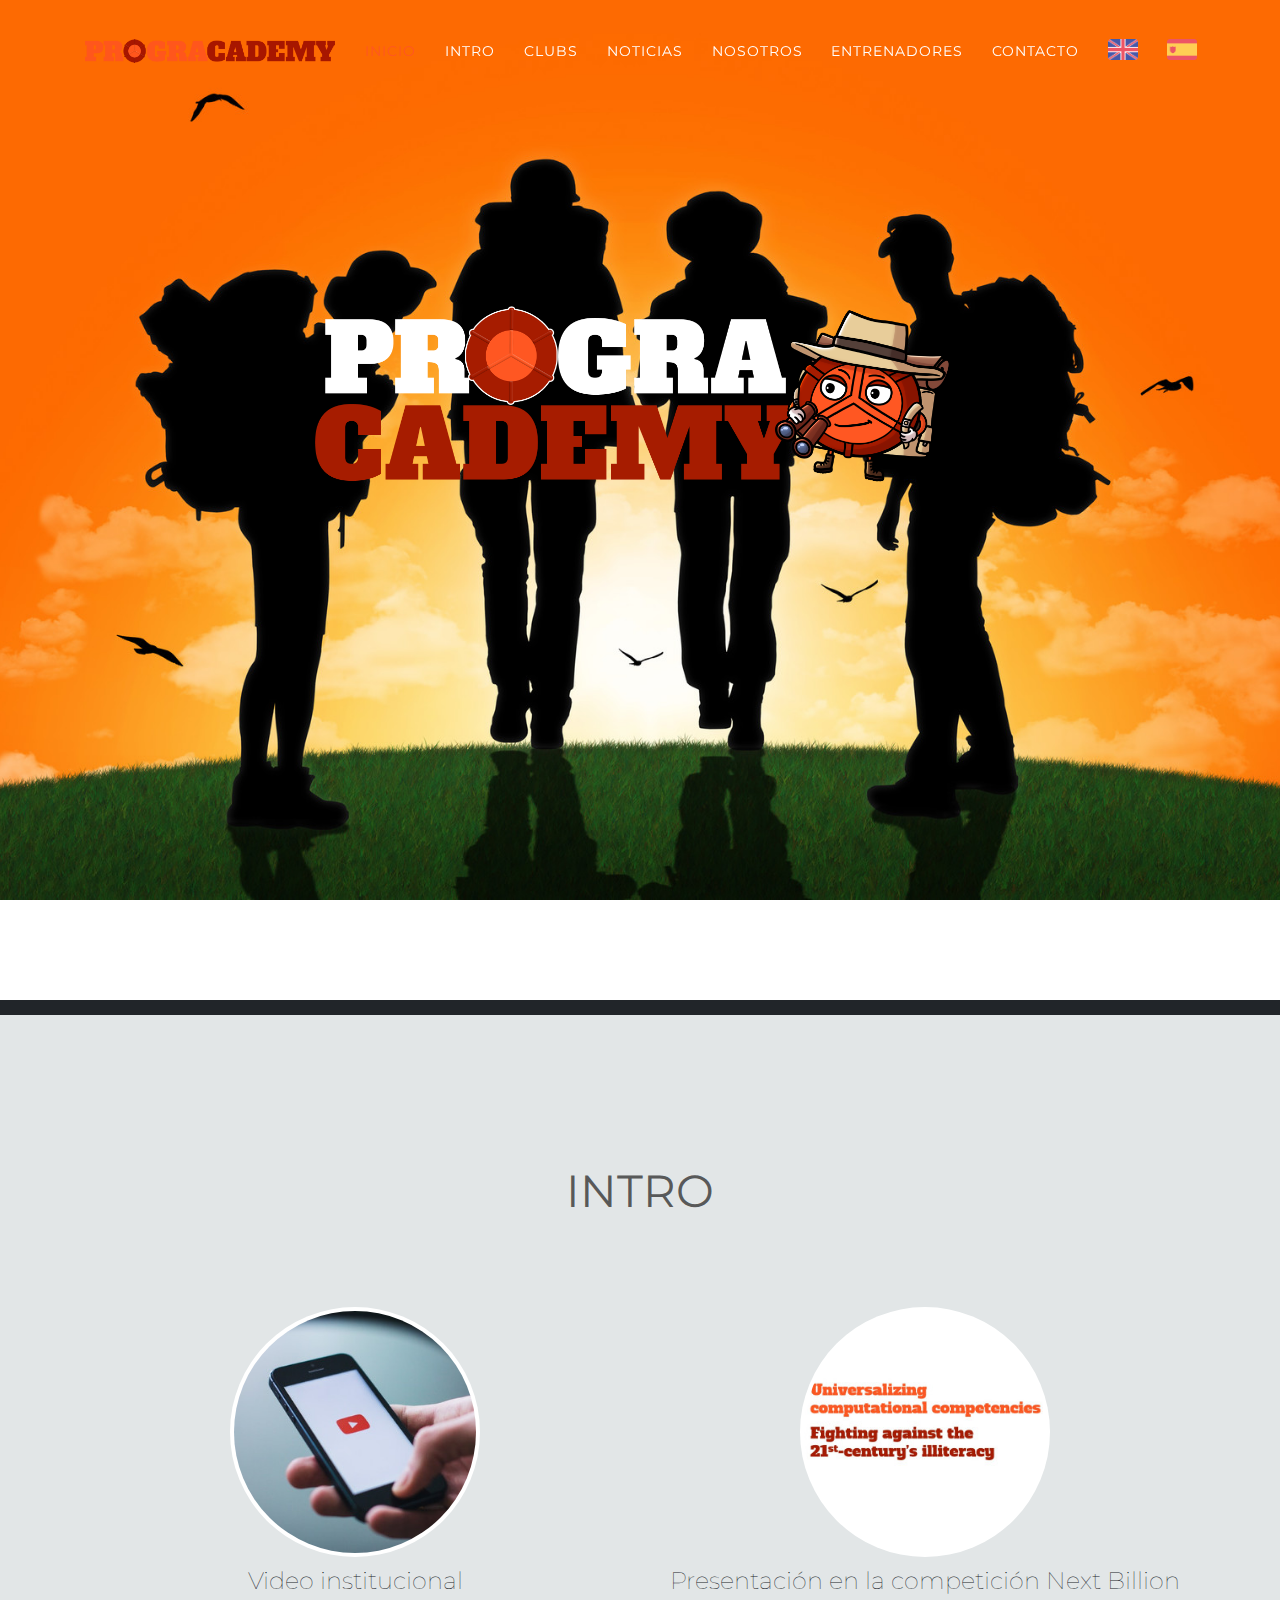
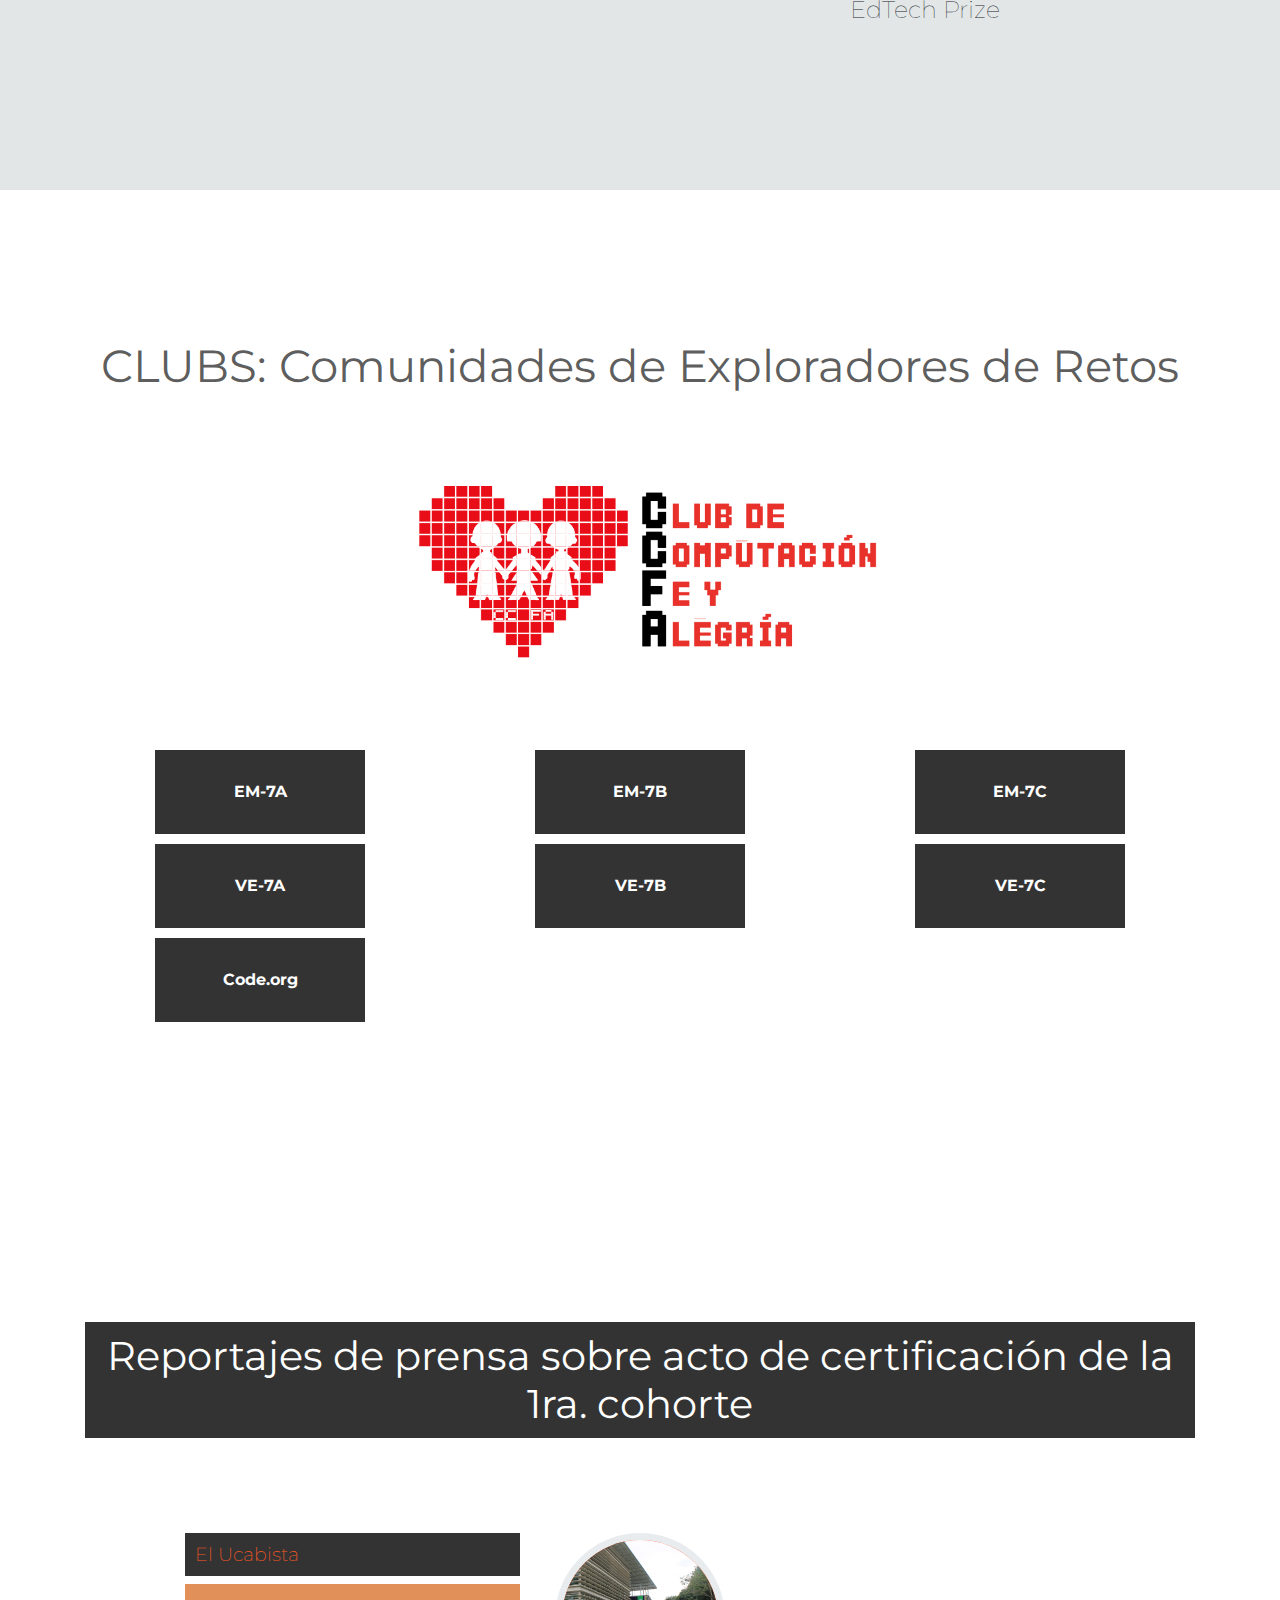
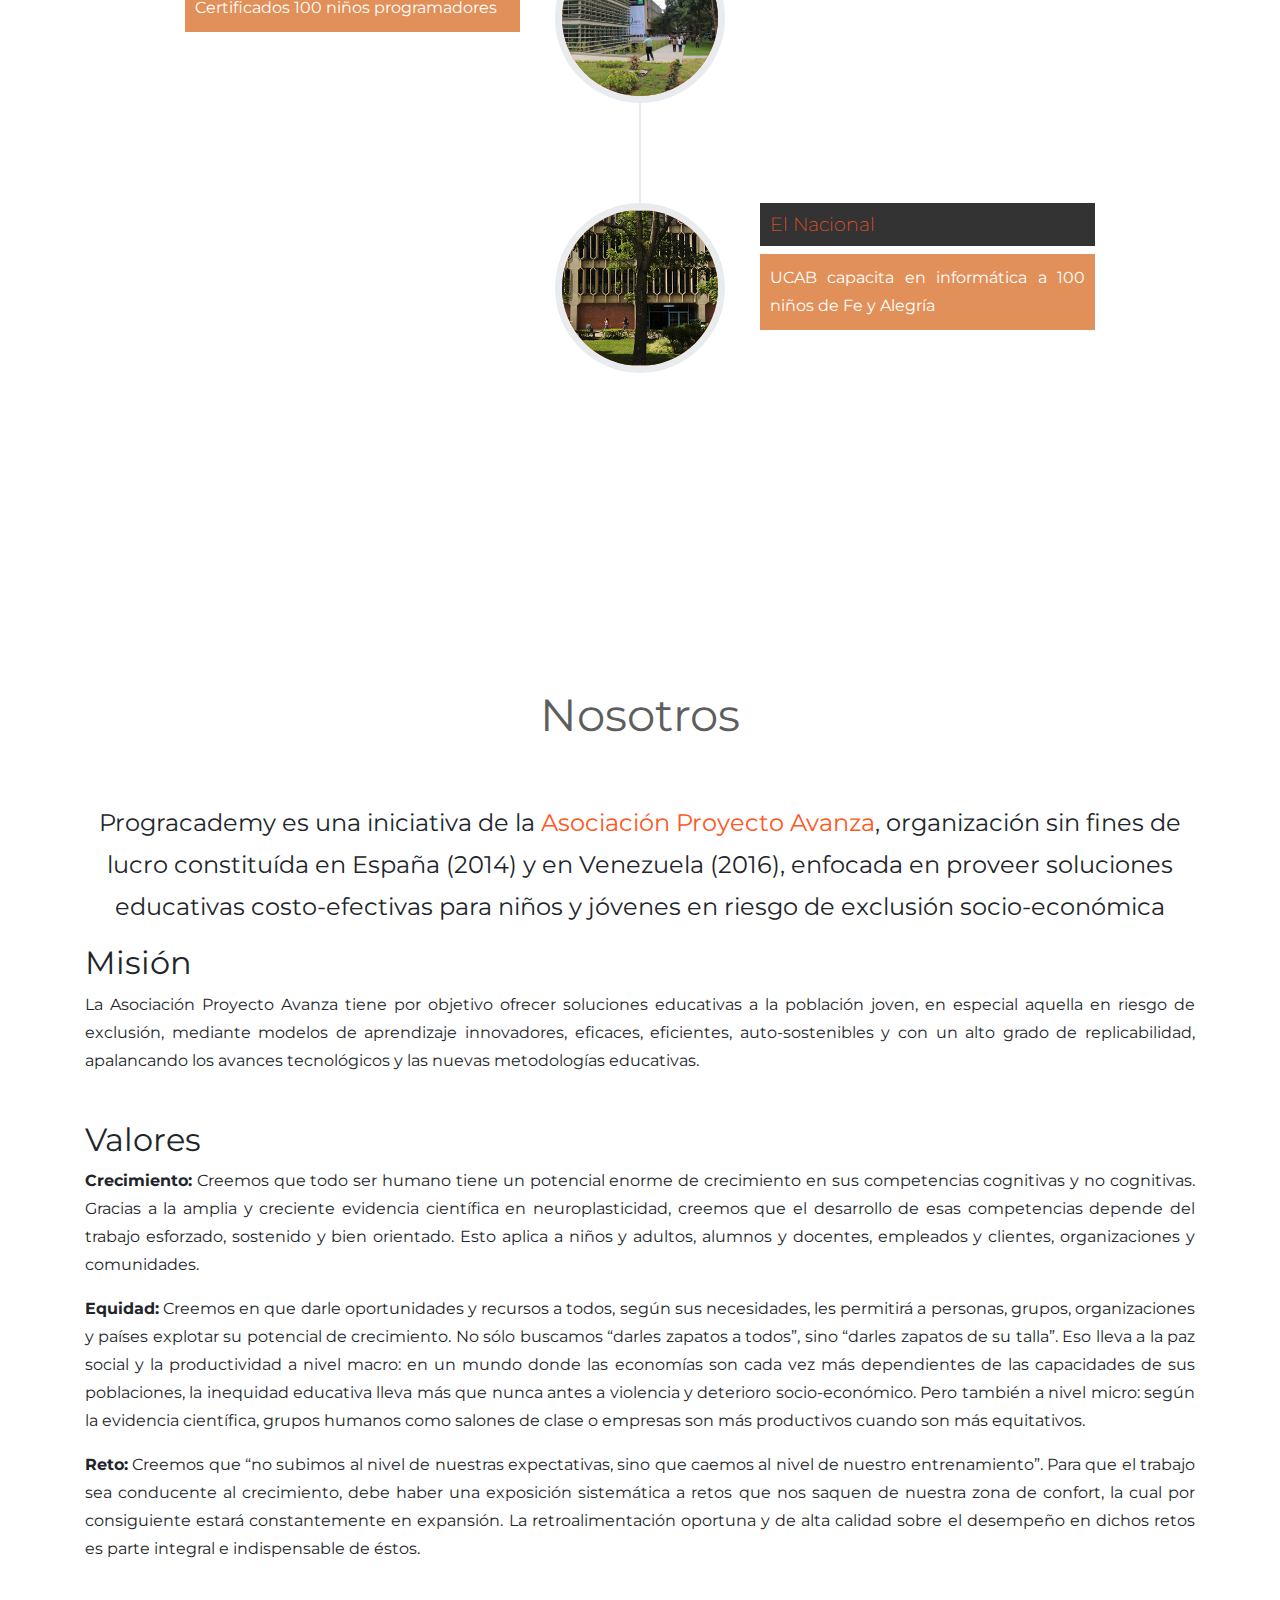
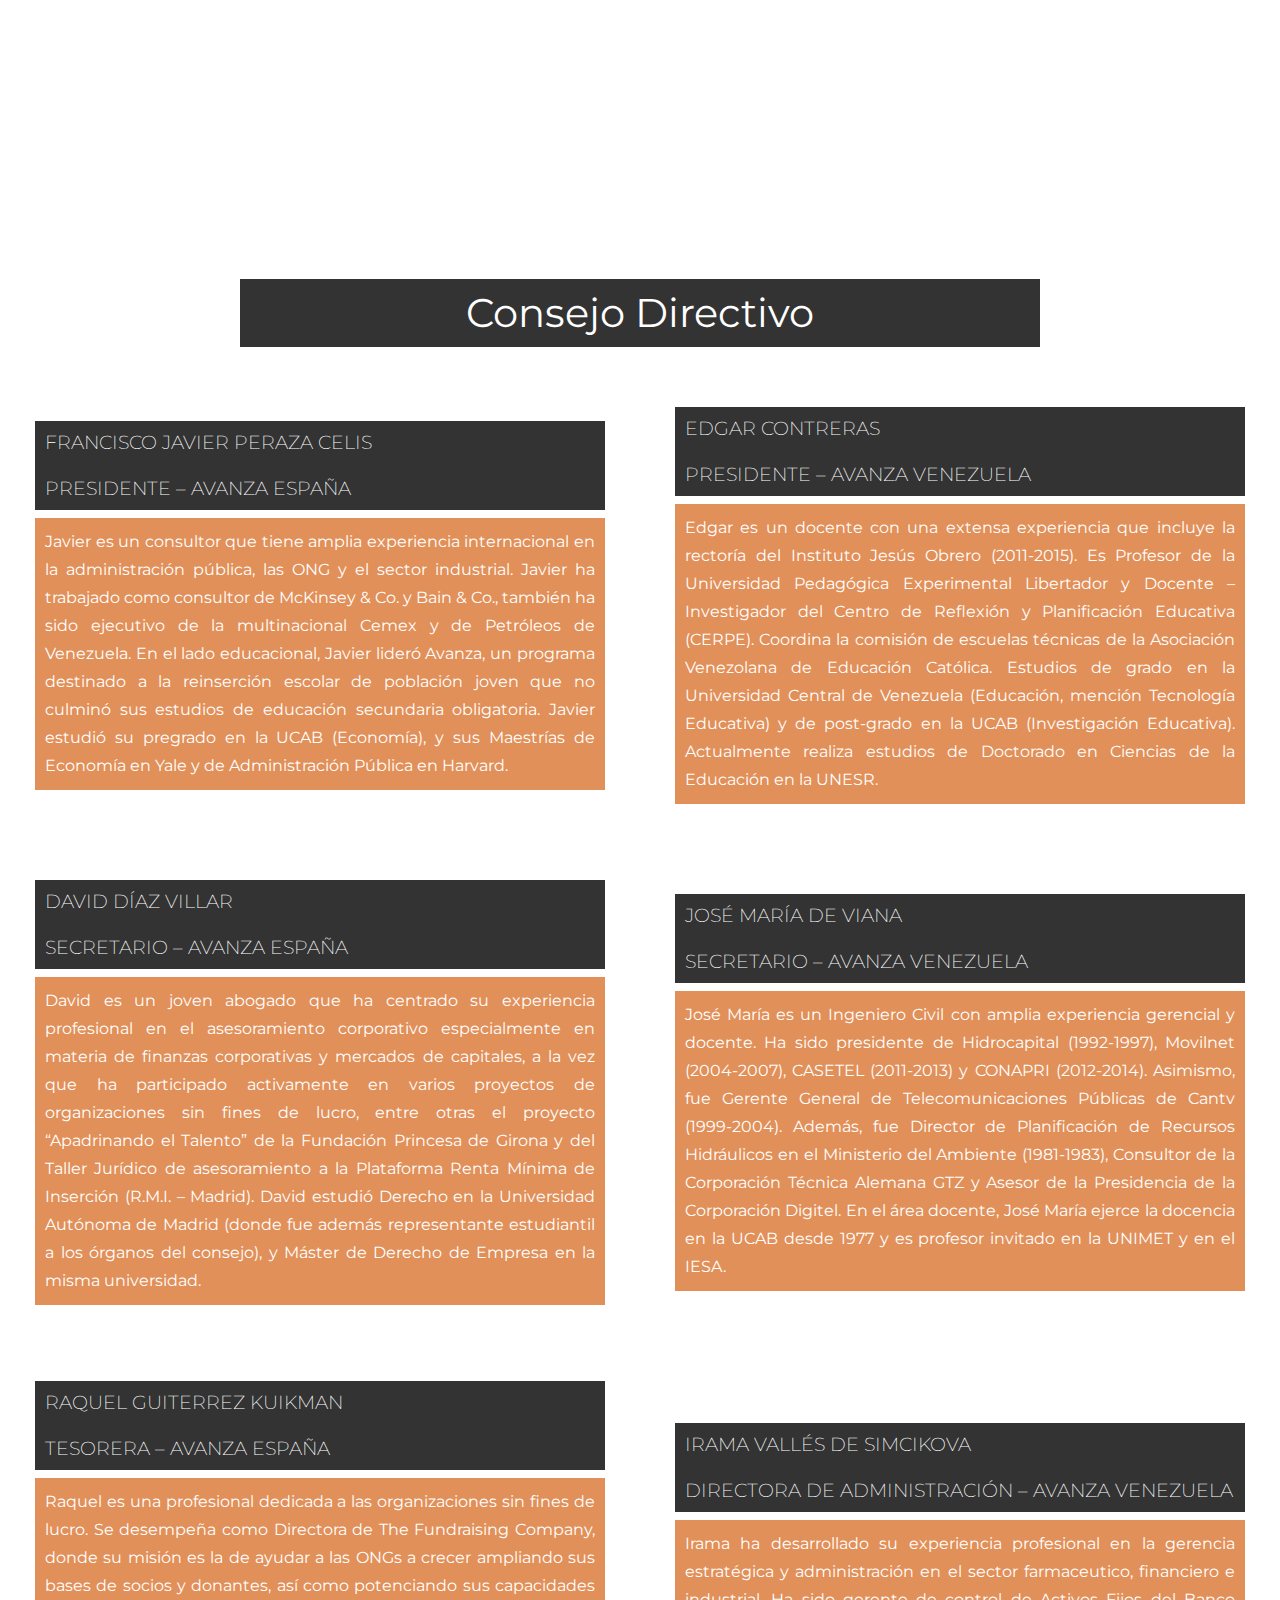
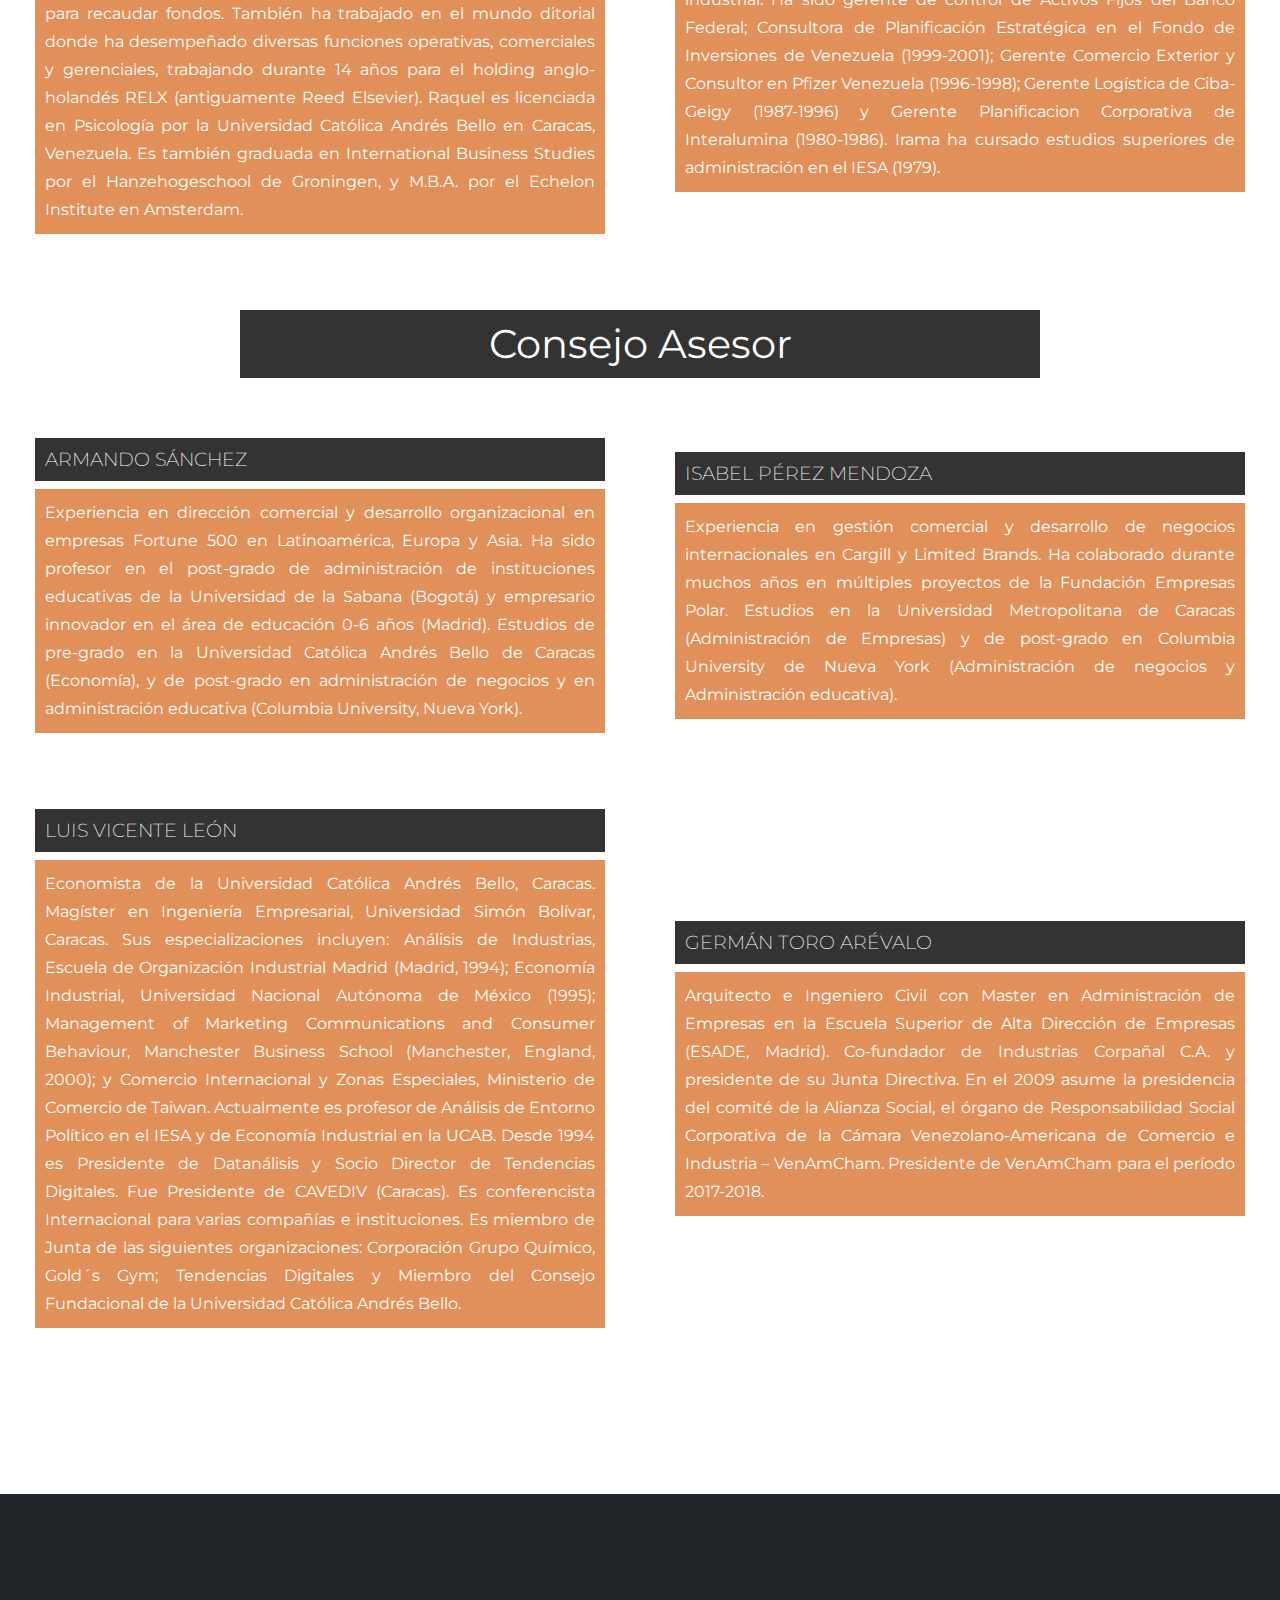
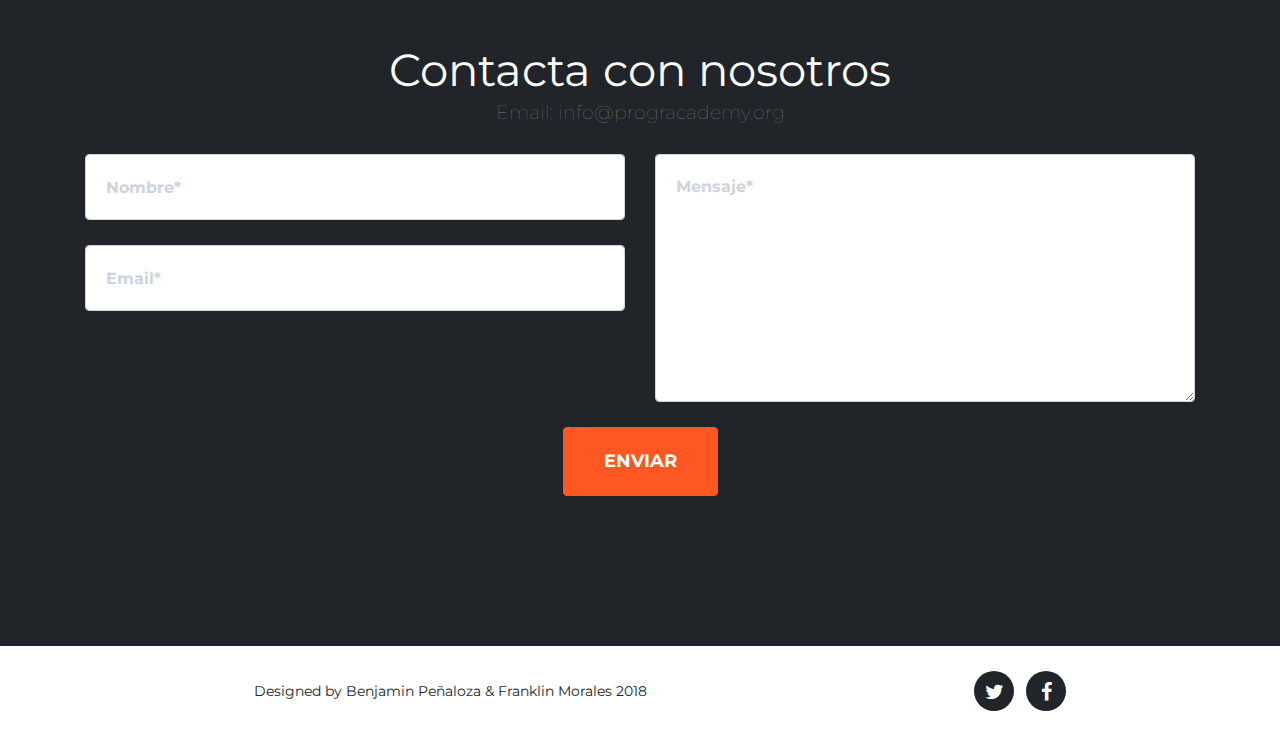
==== commit 5b9f0580: "Add files via upload" ====
--- a/index.html
+++ b/index.html
@@ -159,9 +159,7 @@
             </div>
         </div>
         <div class="row text-center">
-            <div class="col-md-4 col-sm-4 col-xs-12">
-              <a target="_blank" href="https://classroom.google.com/c/NTEwMzAxOTY4Mlpa" class="btn btn-clase">Simulacro 7mo.</a>
-            </div>
+            
 		<div class="col-md-4 col-sm-4 col-xs-12">
               <a target="_blank" href="https://studio.code.org/users/sign_in" class="btn btn-clase ">Code.org</a>
             </div>
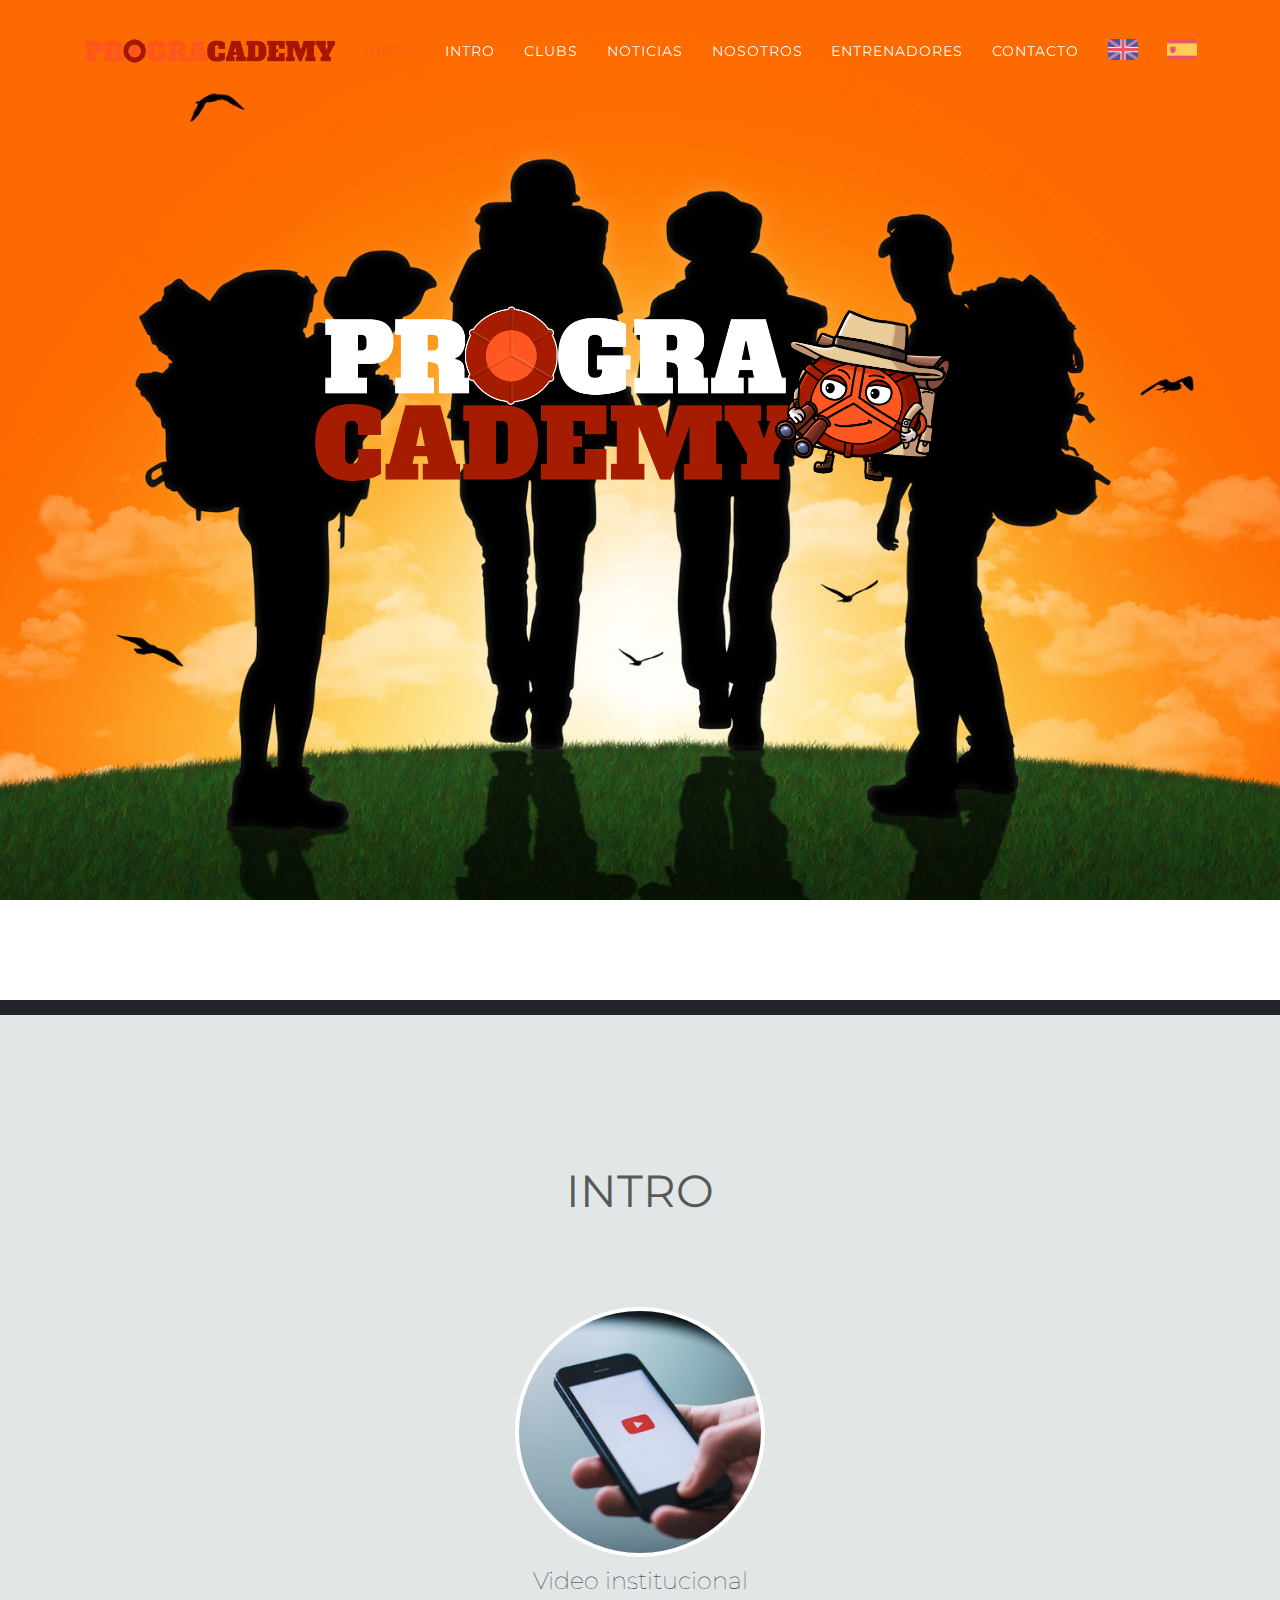
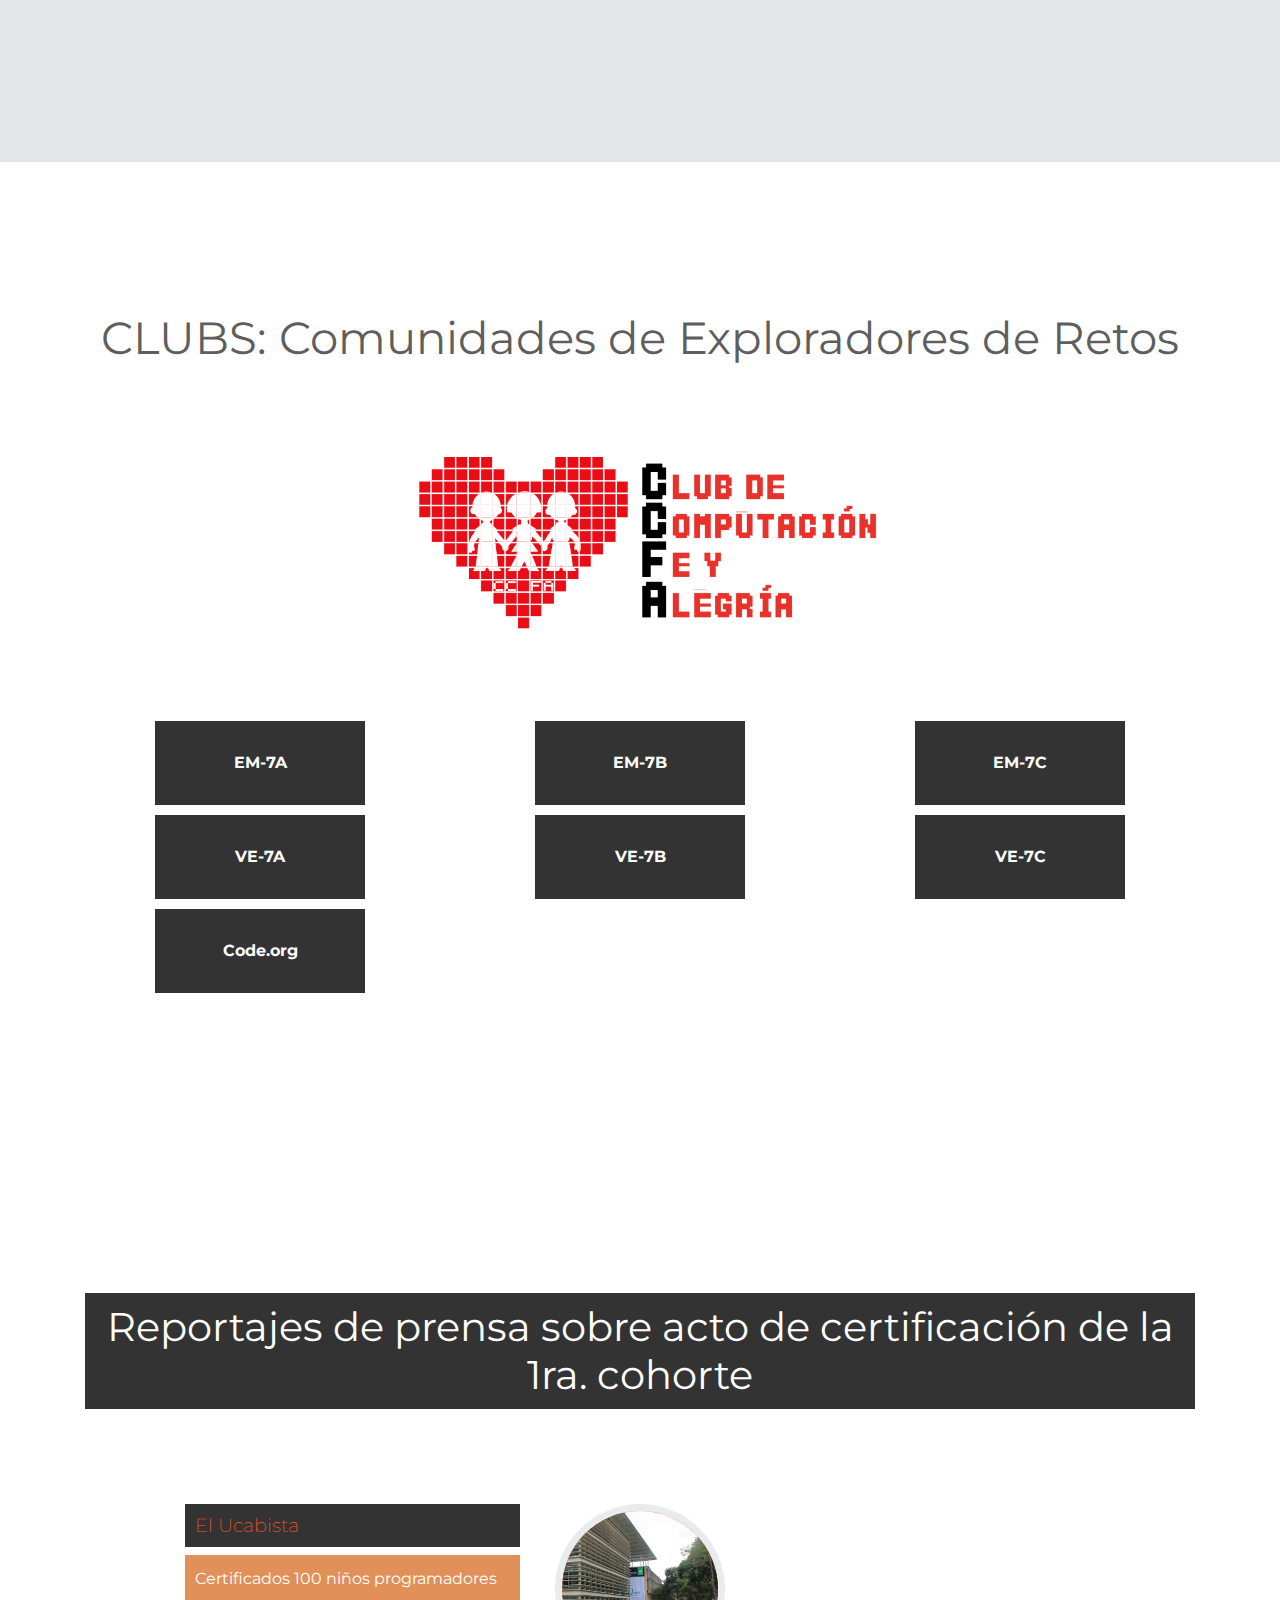
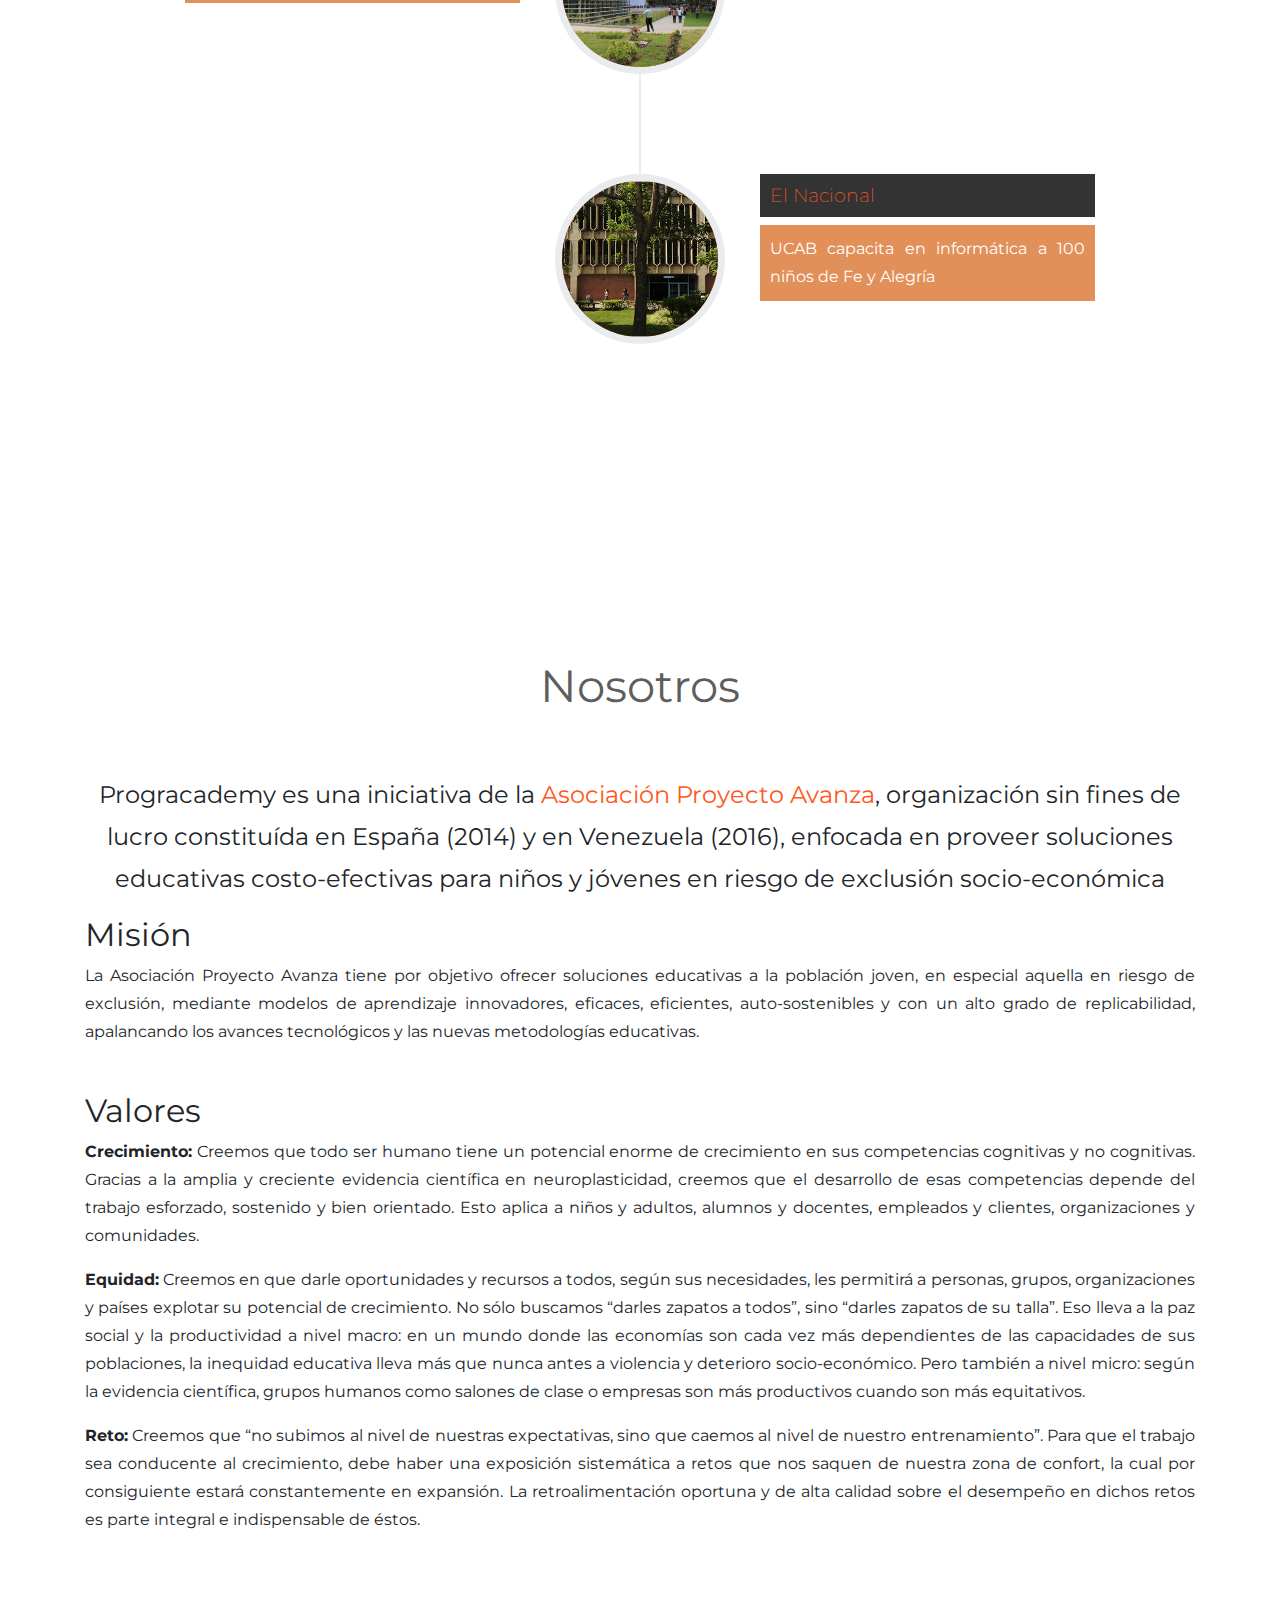
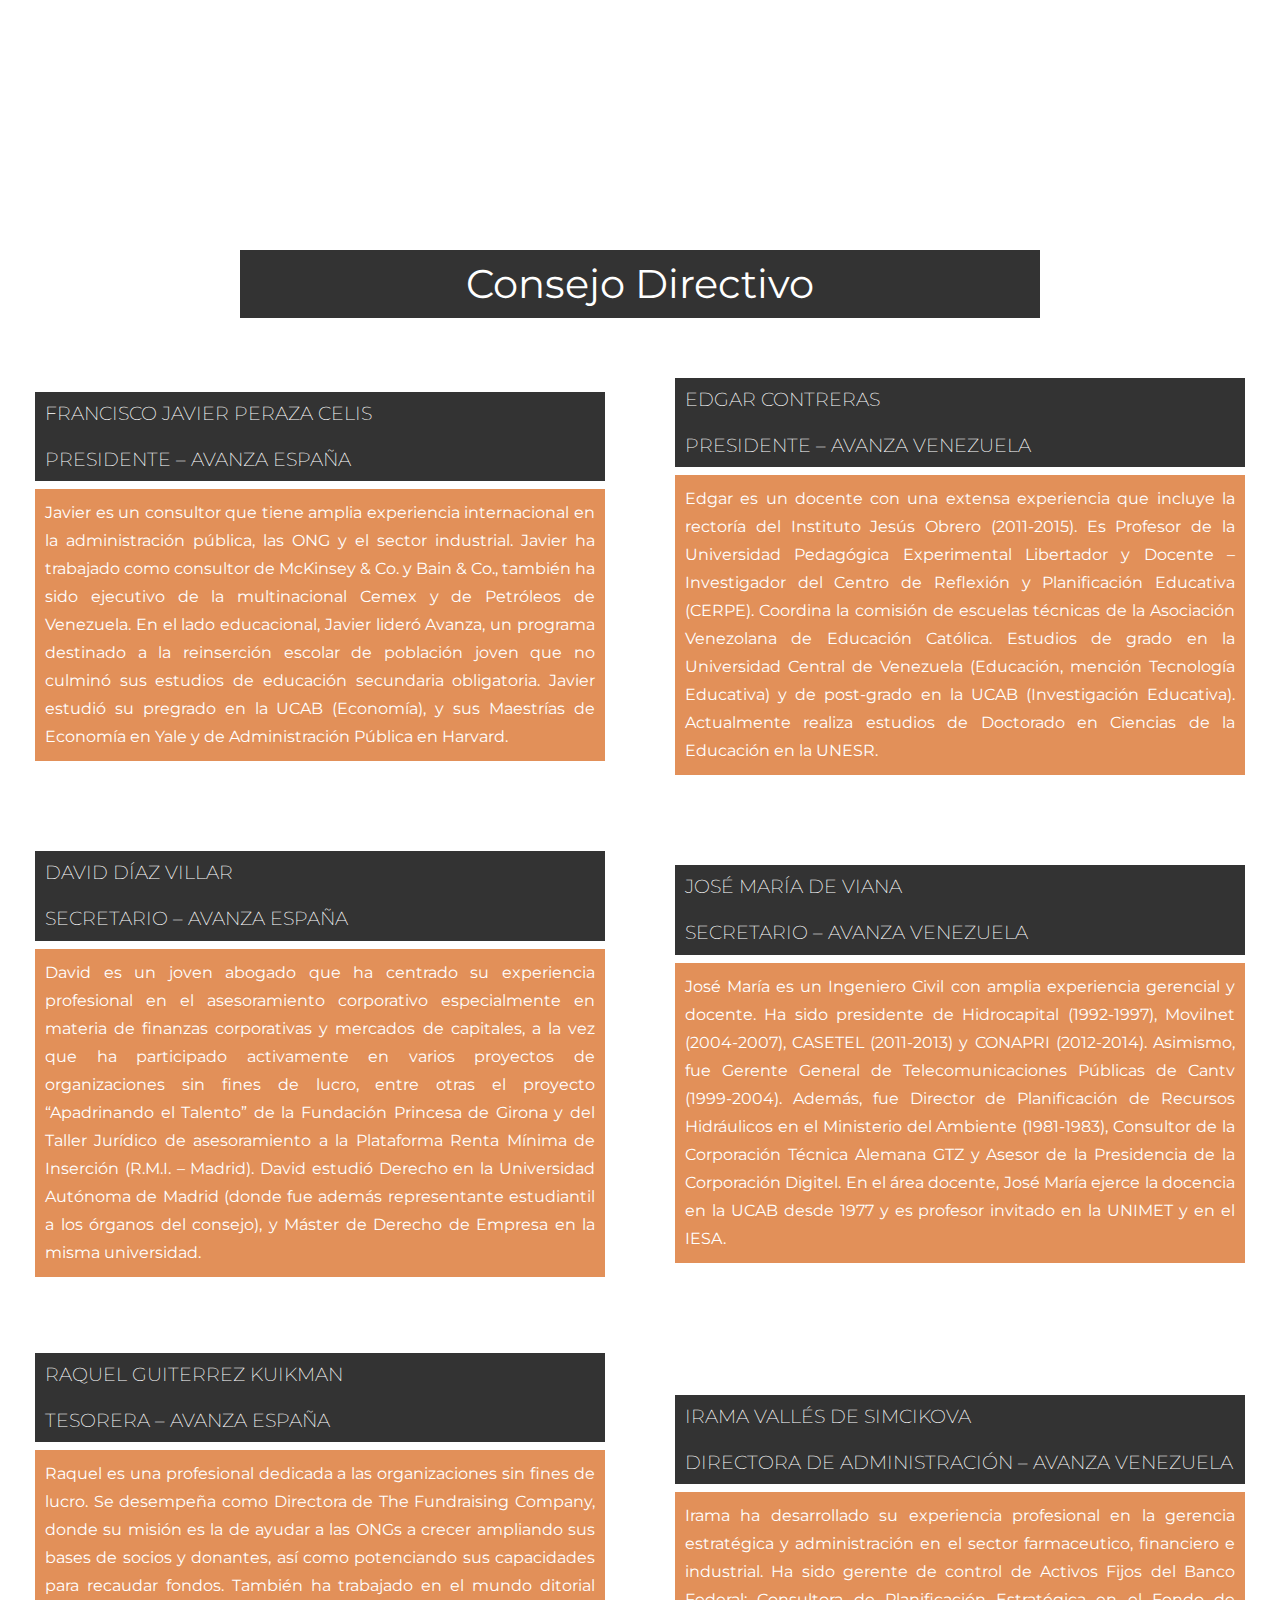
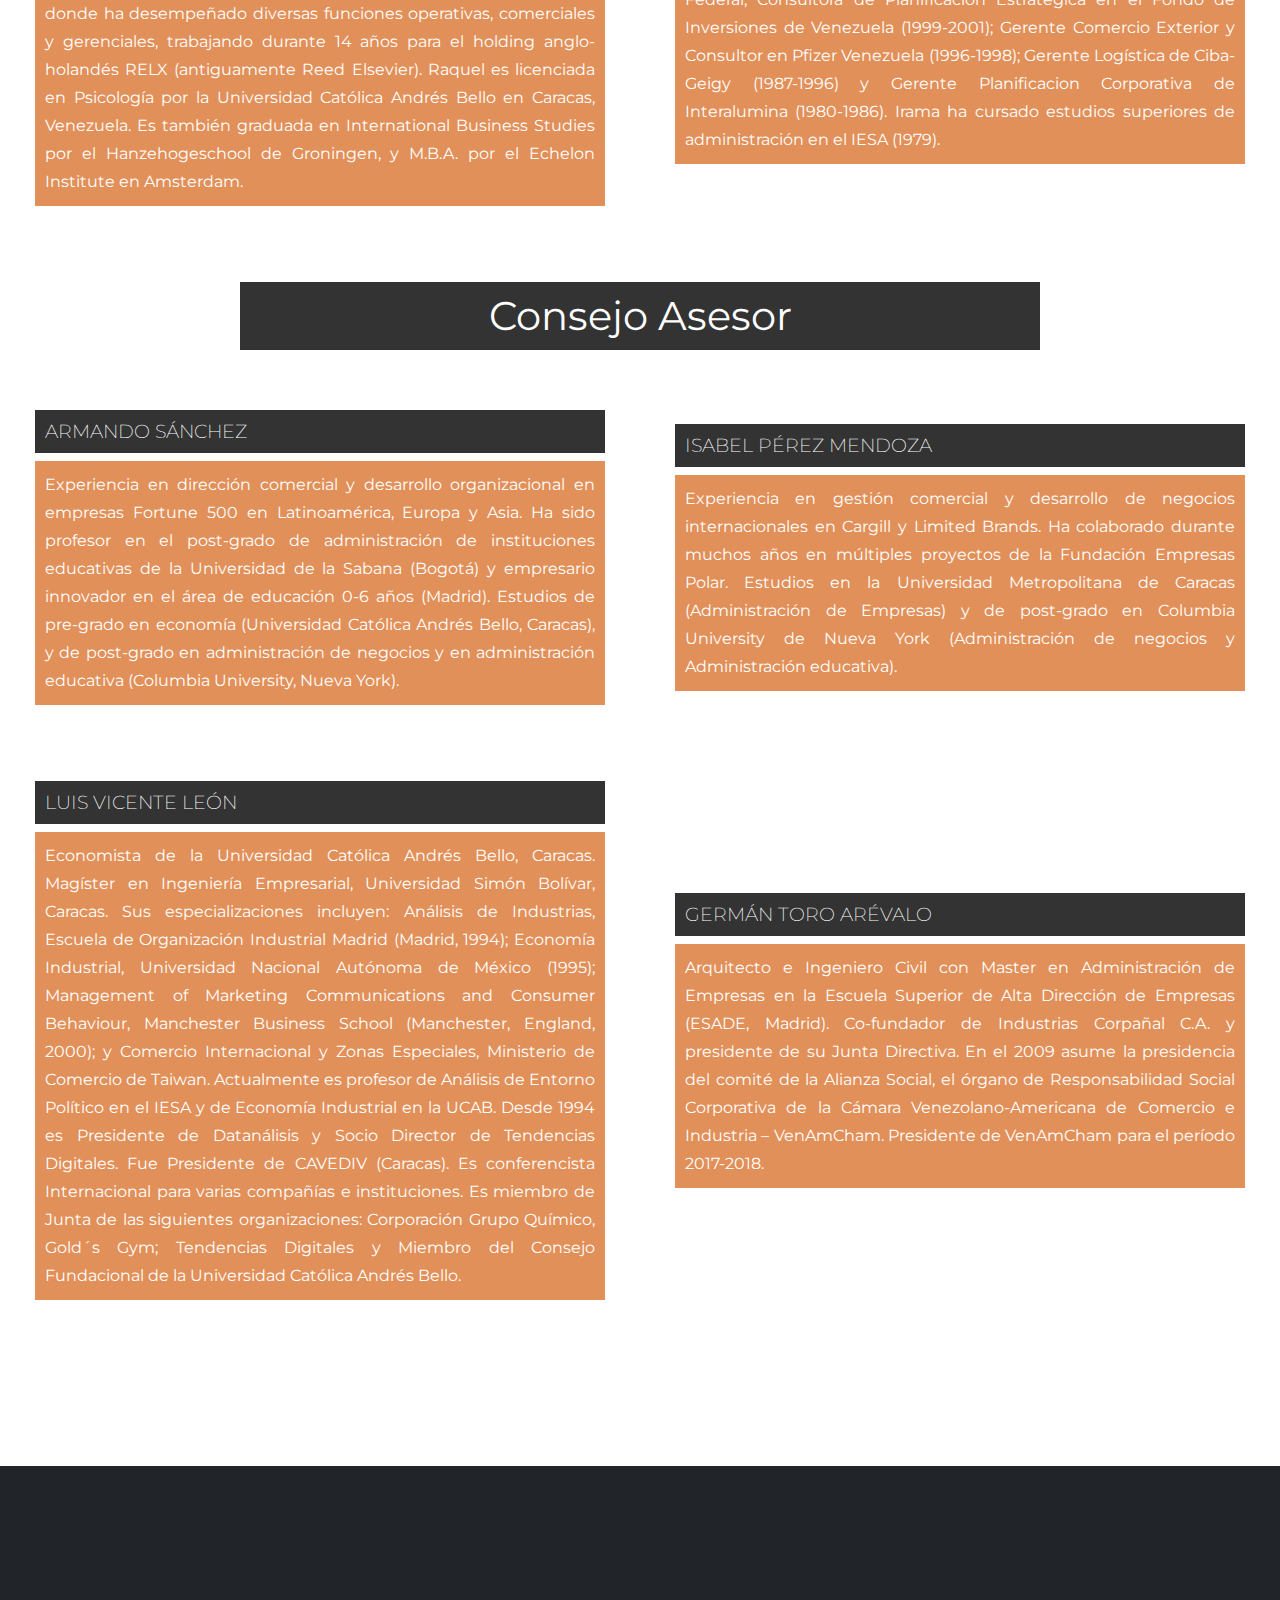
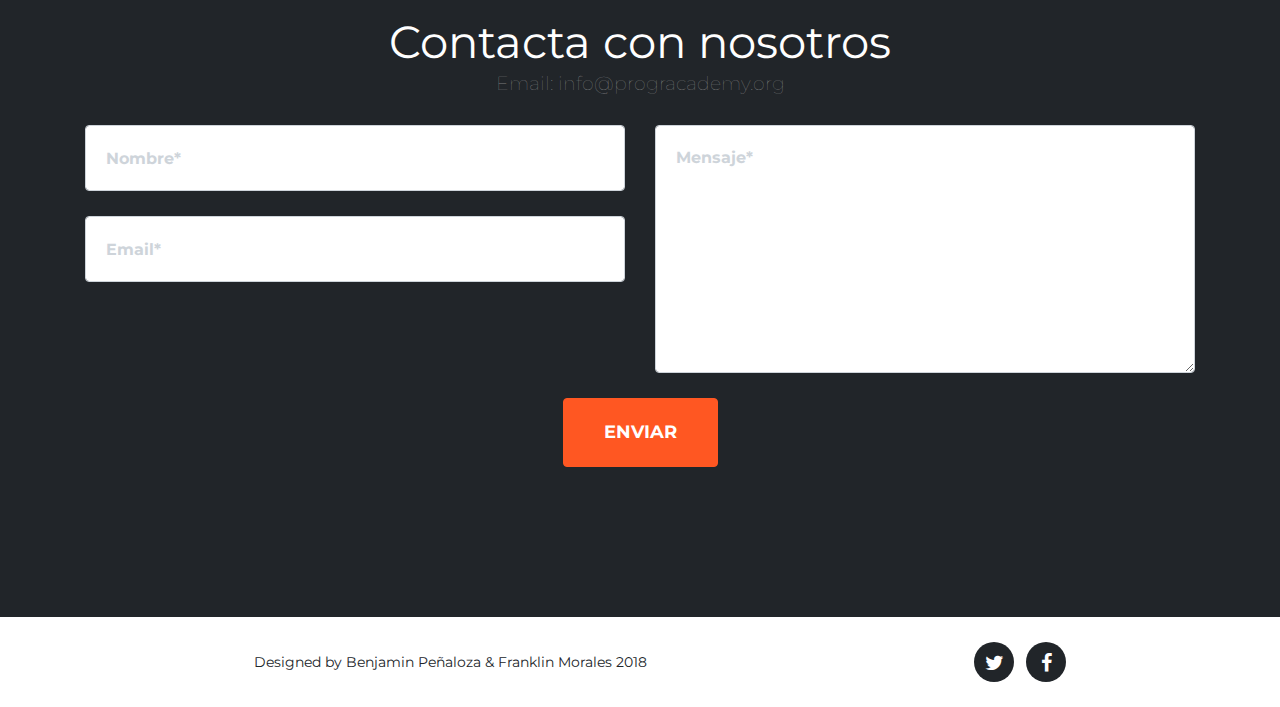
==== commit b6cca1c2: "Add files via upload" ====
--- a/index.html
+++ b/index.html
@@ -1,4 +1,4 @@
-<!DOCTYPE html>
+﻿<!DOCTYPE html>
 <html lang="en">
 
   <head>
@@ -90,33 +90,33 @@
           <div class="col-md-12"><h2 class="title-quien">INTRO</h2></div>
         </div>
         <div class="row" style="margin-top: 60px;">
-          <div class="col-md-6 col-sm-12">
-            <a data-toggle="modal" href="#modal0">
-              <img style="max-width: 250px; margin-top: 20px;" class="img-fluid img-thumbnail rounded-circle img-gesf" src="img/prg/img0.jpg" alt="">
-            </a>
-            <div class="caja-thumbnail">
-              <h4 class="text-thumbnail-0">Video institucional</h4>
-              <p class="text-muted"></p>
-            </div>
-          </div>
-          <div class="col-md-6 col-sm-12">
-            <a href="pdf_server.php?file=Next_billon_prize_pitch_PRG.pdf">
-              <img style="max-width: 250px; margin-top: 20px;" class="img-fluid img-thumbnail rounded-circle img-gesf" src="img/prg/img1.jpg" alt="">
-            </a>
-            <div class="caja-thumbnail">
-              <h4 class="text-thumbnail-0">Presentación en la competición Next Billion EdTech Prize</h4>
-              <p class="text-muted"></p>
-            </div>
-          </div>
-          <!-- <div class="col-md-4 col-sm-12">
-            <a href="pdf_server.php?file=Basic_brochure_PRG.pdf">
-              <img style="max-width: 250px; margin-top: 20px;" class="img-fluid img-thumbnail rounded-circle img-gesf" src="img/prg/img2.jpg" alt="">
-            </a>
-            <div class="caja-thumbnail">
-              <h4 class="text-thumbnail-0">Folleto básico PRG</h4>
-              <p class="text-muted"></p>
-            </div>
-          </div> -->
+            <div class="col-md-12 col-sm-12">
+                <a data-toggle="modal" href="#modal0">
+                    <img style="max-width: 250px; margin-top: 20px;" class="img-fluid img-thumbnail rounded-circle img-gesf" src="img/prg/img0.jpg" alt="">
+                </a>
+                <div class="caja-thumbnail">
+                    <h4 class="text-thumbnail-0">Video institucional</h4>
+                    <p class="text-muted"></p>
+                </div>
+            </div>
+            <!--<div class="col-md-6 col-sm-12">
+                <a href="pdf_server.php?file=Next_billon_prize_pitch_PRG.pdf">
+                <img style="max-width: 250px; margin-top: 20px;" class="img-fluid img-thumbnail rounded-circle img-gesf" src="img/prg/img1.jpg" alt="">
+                </a>
+                <div class="caja-thumbnail">
+                    <h4 class="text-thumbnail-0">Presentación en la competición Next Billion EdTech Prize</h4>
+                    <p class="text-muted"></p>
+                </div>
+            </div>
+            <div class="col-md-4 col-sm-12">
+                <a href="pdf_server.php?file=Basic_brochure_PRG.pdf">
+                <img style="max-width: 250px; margin-top: 20px;" class="img-fluid img-thumbnail rounded-circle img-gesf" src="img/prg/img2.jpg" alt="">
+                </a>
+                <div class="caja-thumbnail">
+                    <h4 class="text-thumbnail-0">Folleto básico PRG</h4>
+                    <p class="text-muted"></p>
+                </div>
+            </div> -->
         </div>
       </div>
     </section>
@@ -309,7 +309,7 @@
         <div class="row text-center" style="margin-top: 60px;">
           <div class="col-md-6 caja">
             <h2 class="nombre-quien">ARMANDO SÁNCHEZ</h2>
-            <p class="text-quien">Experiencia en dirección comercial y desarrollo organizacional en empresas Fortune 500 en Latinoamérica, Europa y Asia. Ha sido profesor en el post-grado de administración de instituciones educativas de la Universidad de la Sabana (Bogotá) y empresario innovador en el área de educación 0-6 años (Madrid). Estudios de pre-grado en la Universidad Católica Andrés Bello de Caracas (Economía), y de post-grado en administración de negocios y en administración educativa (Columbia University, Nueva York).</p>
+            <p class="text-quien">Experiencia en dirección comercial y desarrollo organizacional en empresas Fortune 500 en Latinoamérica, Europa y Asia. Ha sido profesor en el post-grado de administración de instituciones educativas de la Universidad de la Sabana (Bogotá) y empresario innovador en el área de educación 0-6 años (Madrid). Estudios de pre-grado en economía (Universidad Católica Andrés Bello, Caracas), y de post-grado en administración de negocios y en administración educativa (Columbia University, Nueva York).</p>
           </div>
           <div class="col-md-6 caja">
             <h2 class="nombre-quien">ISABEL PÉREZ MENDOZA</h2>
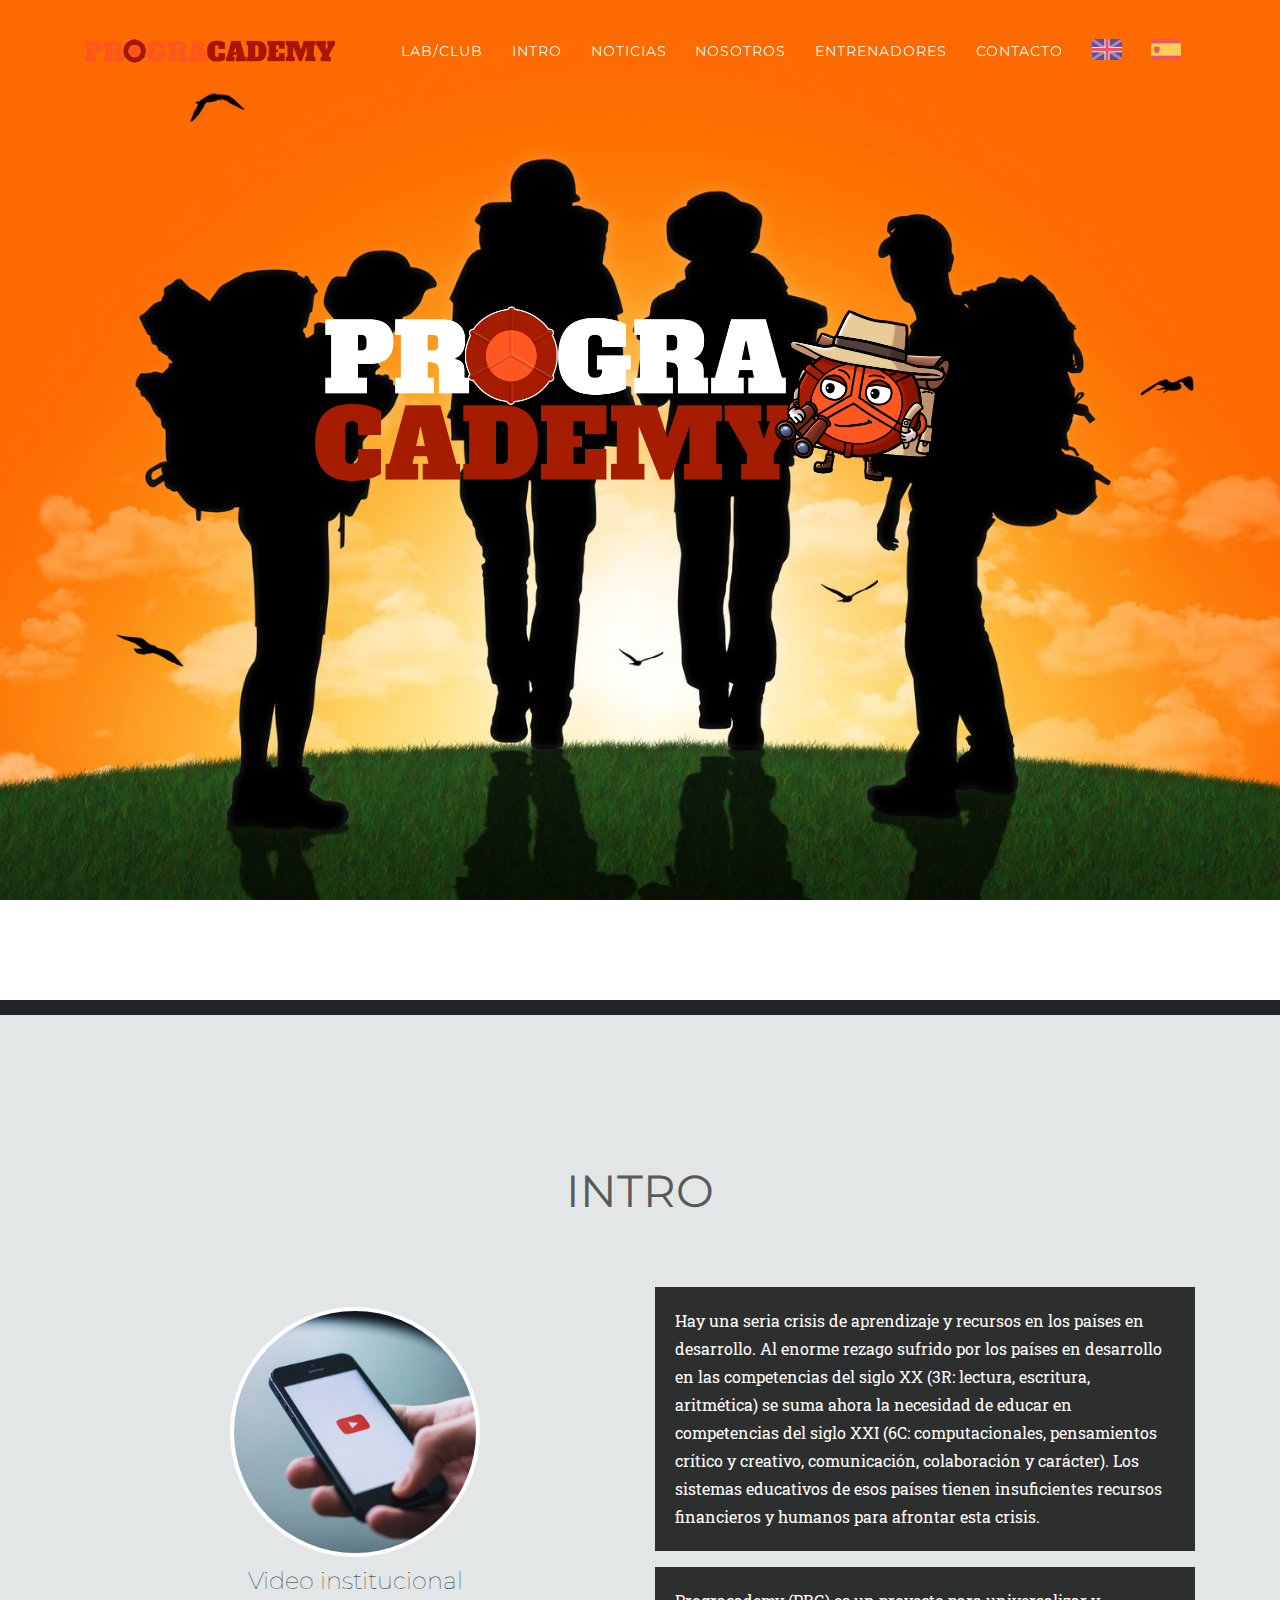
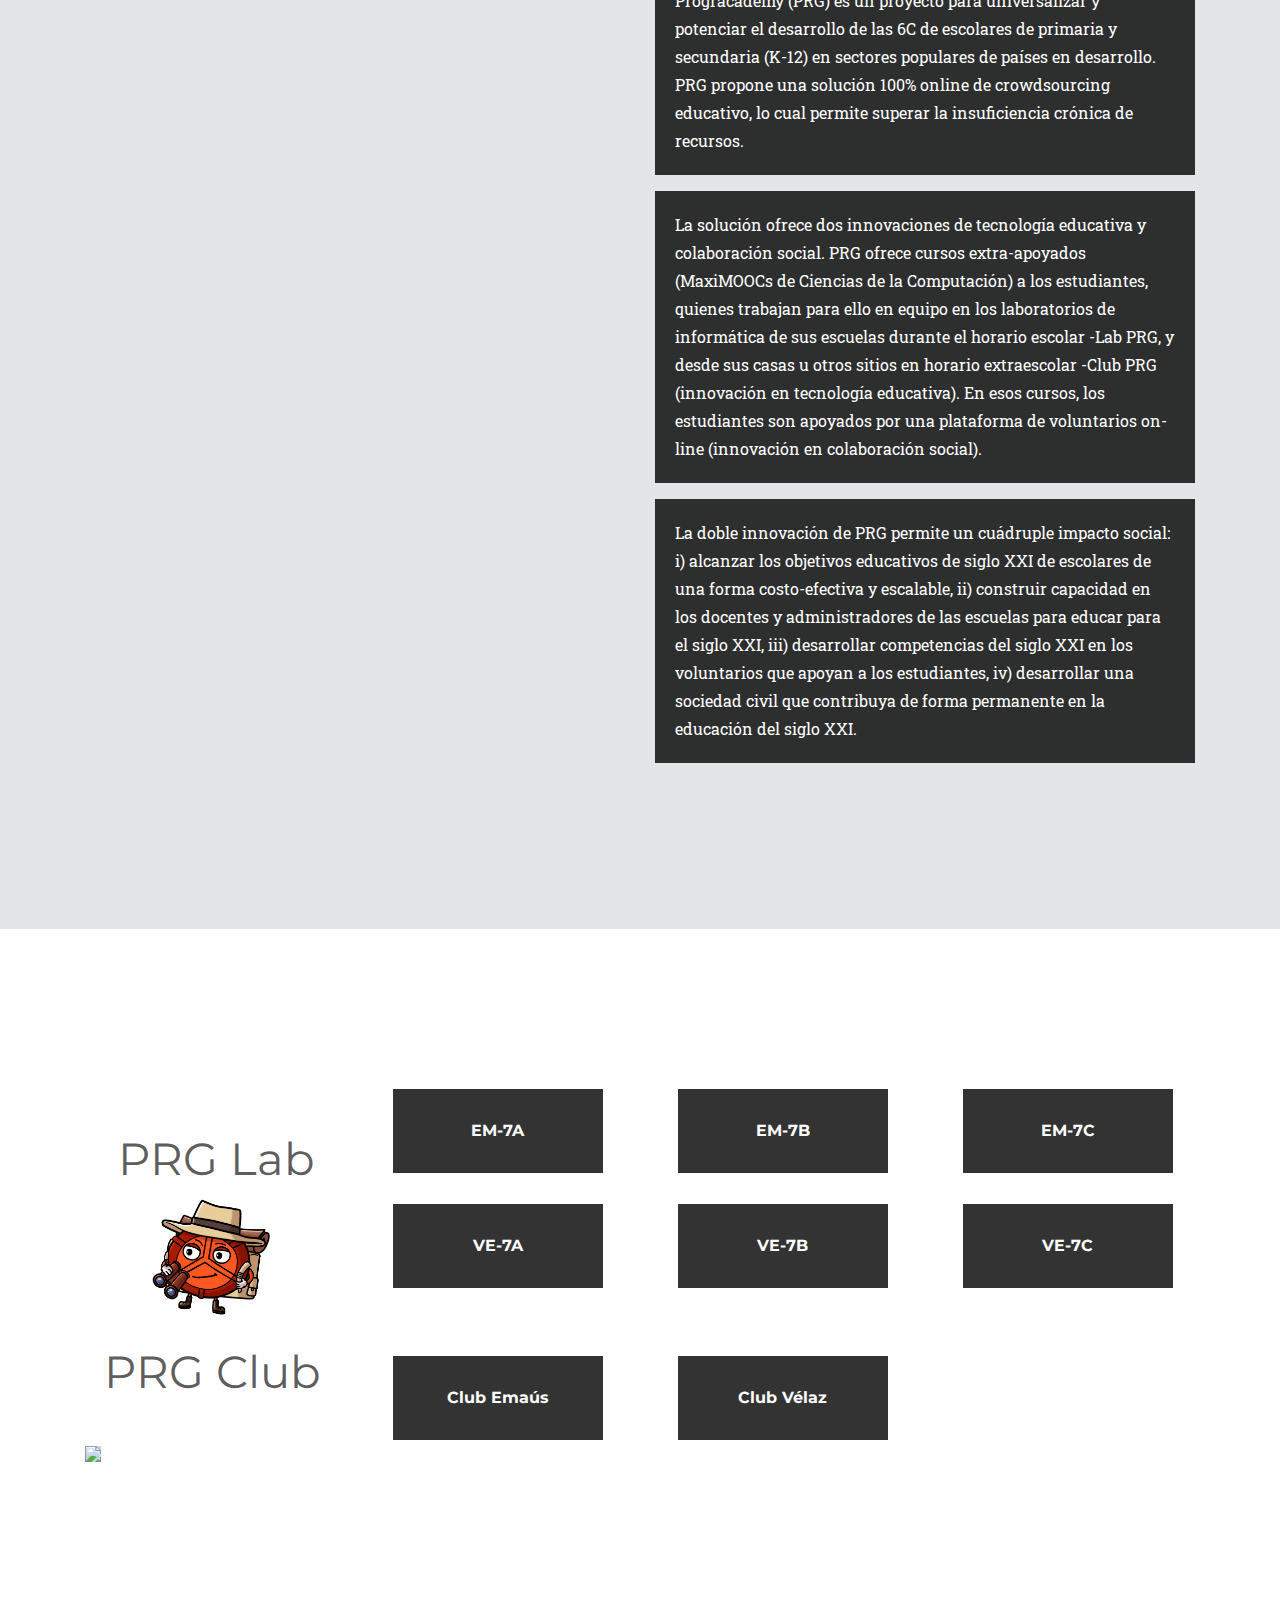
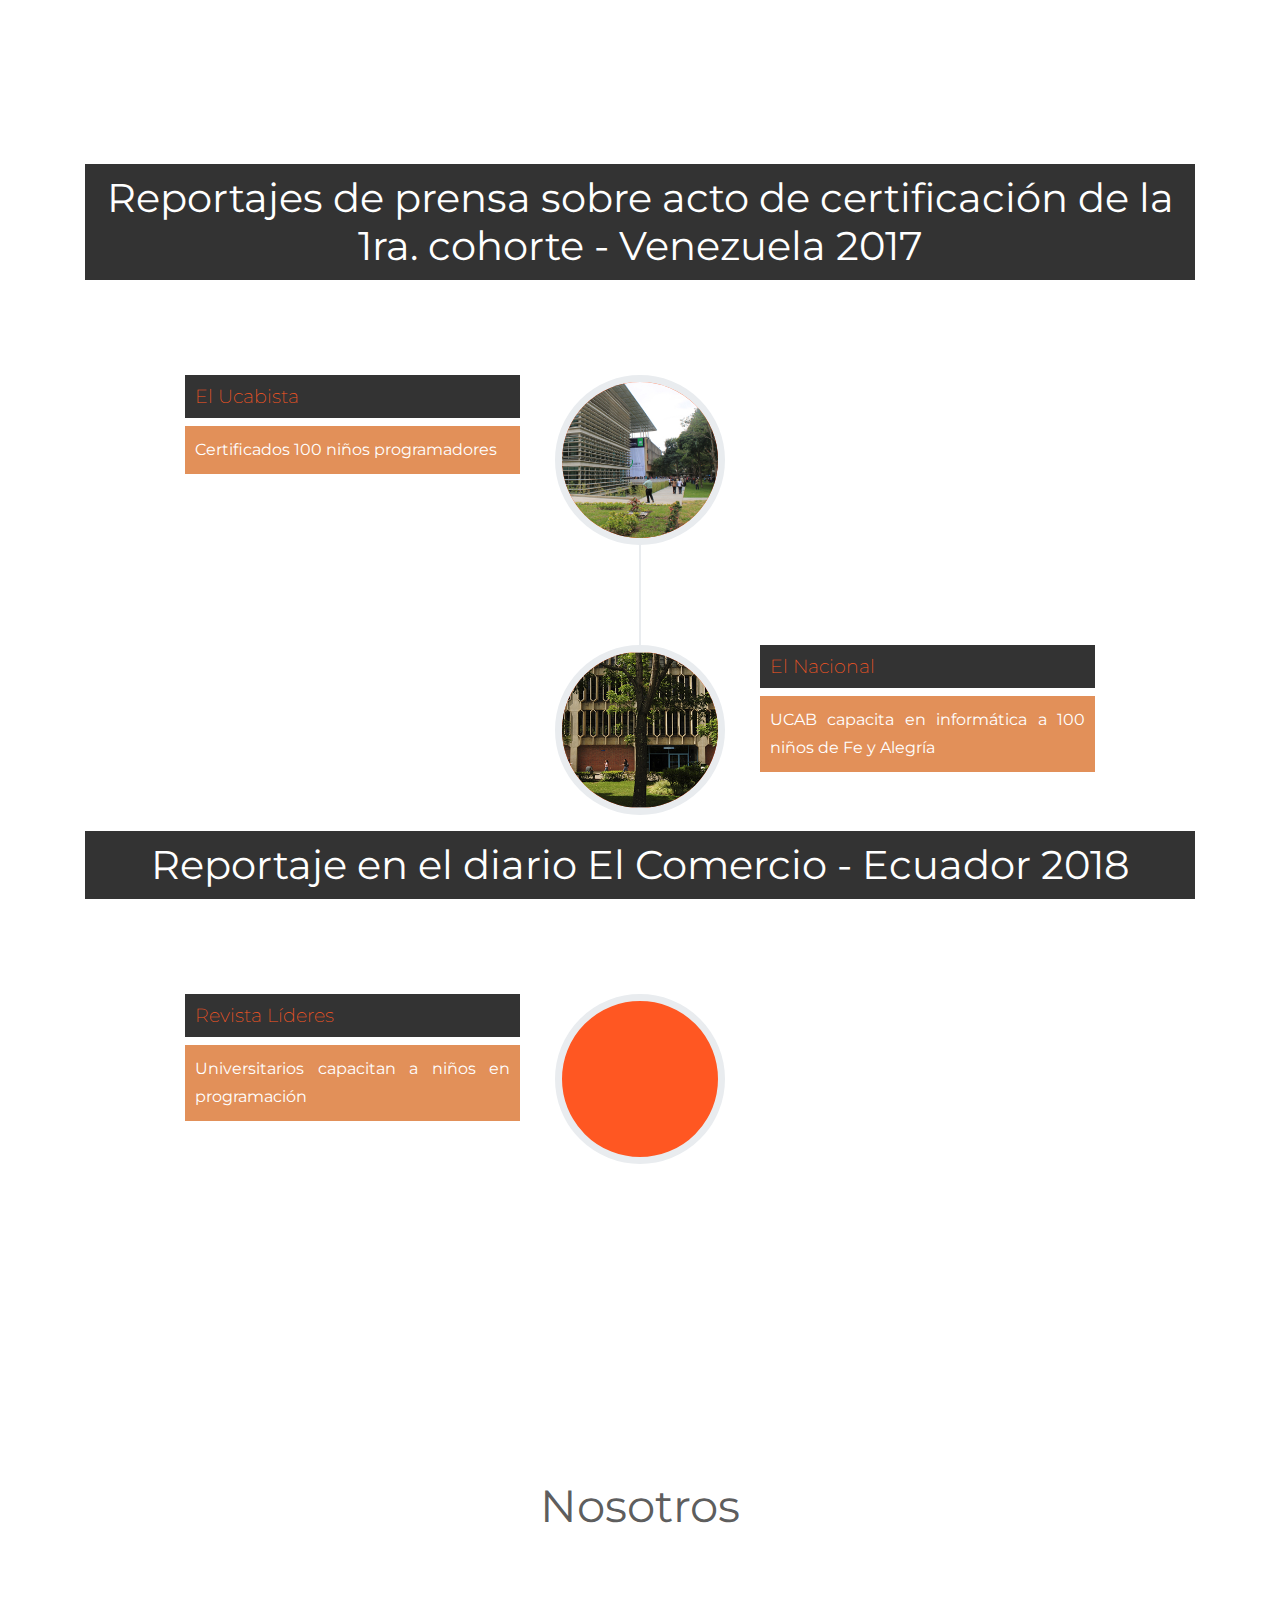
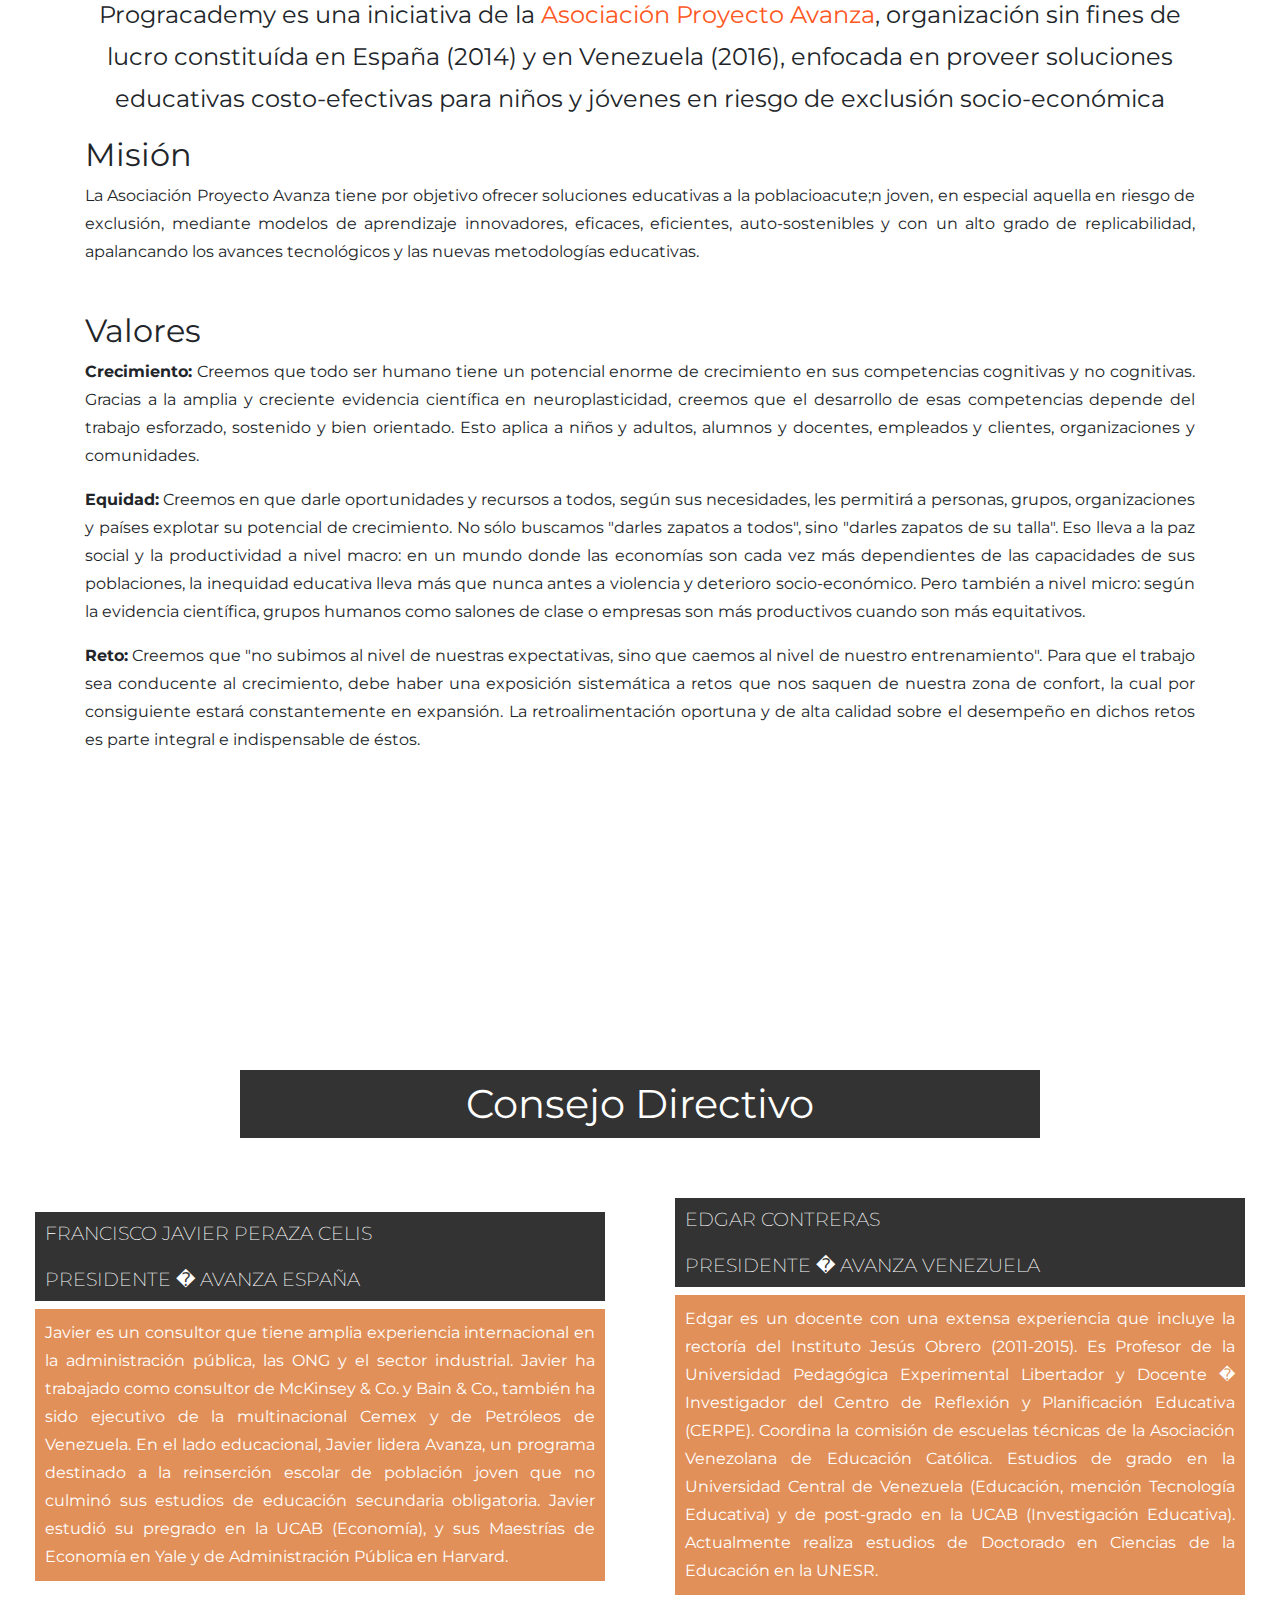
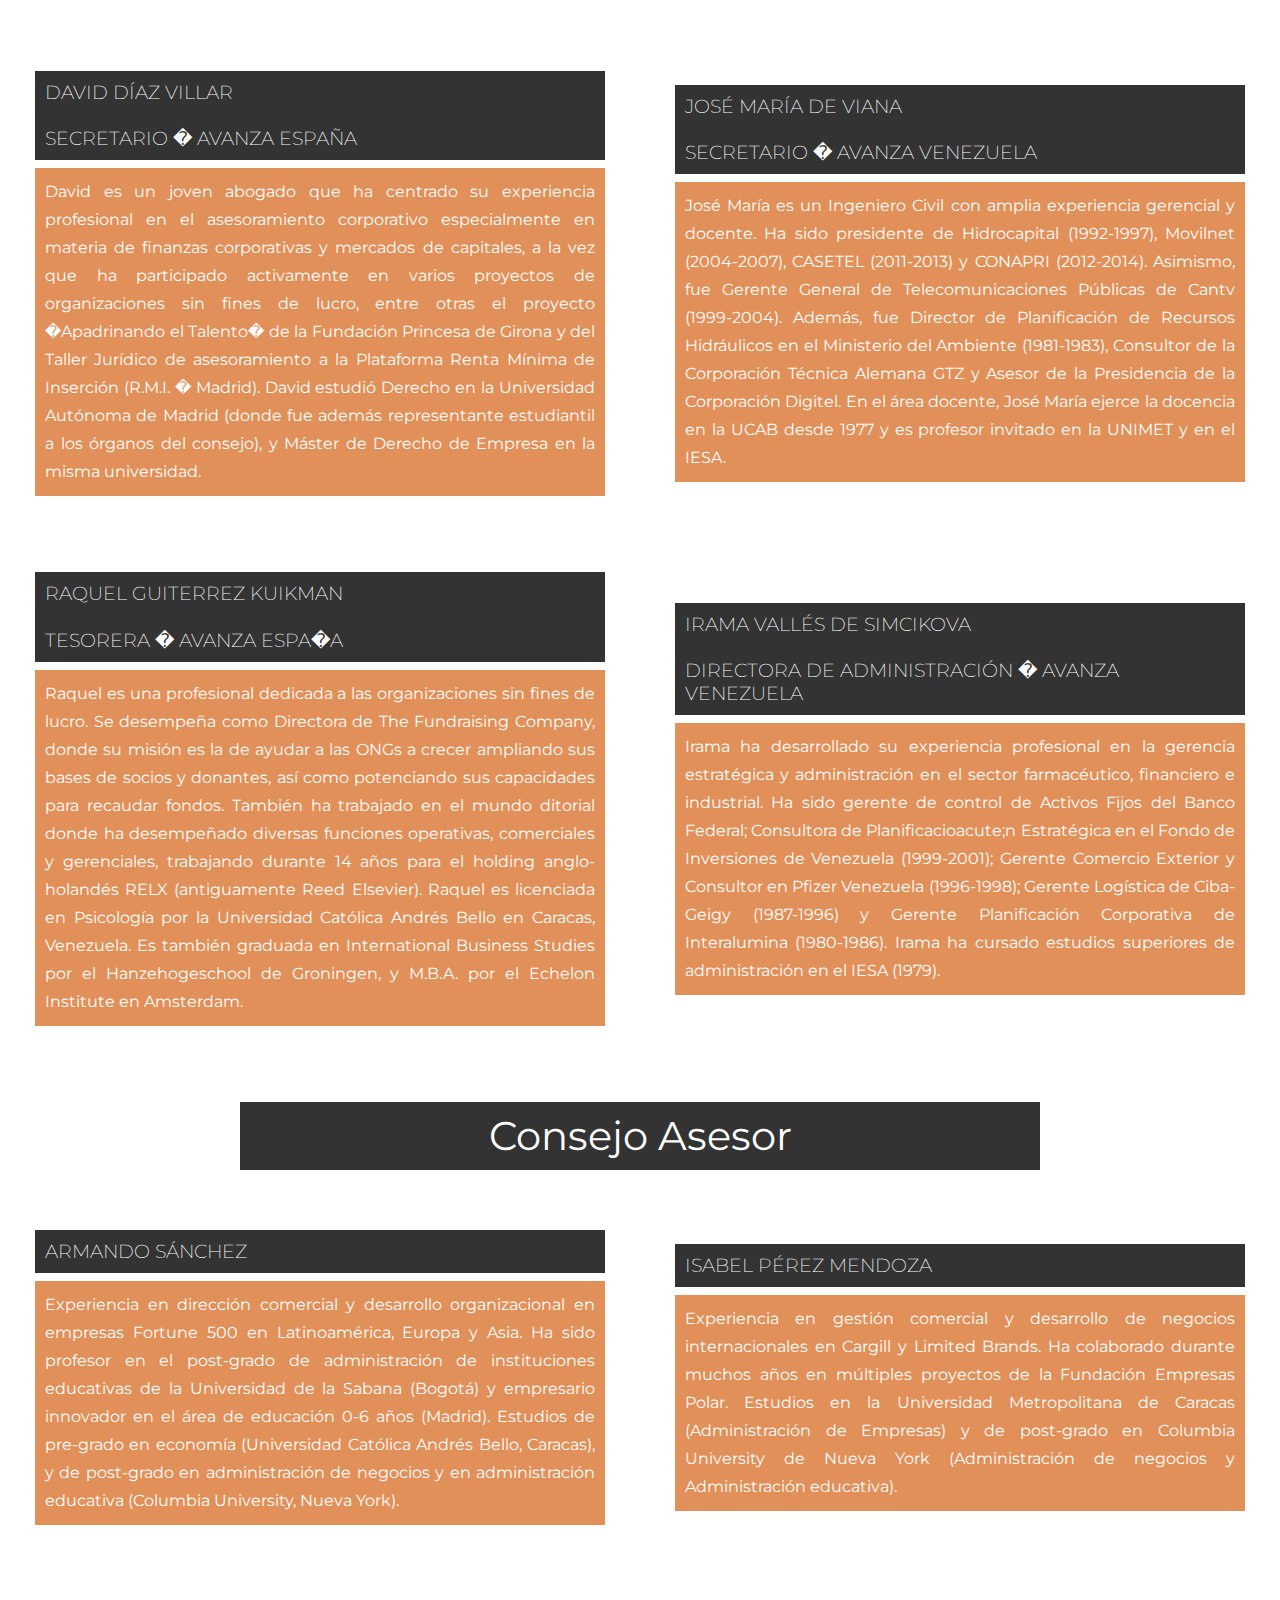
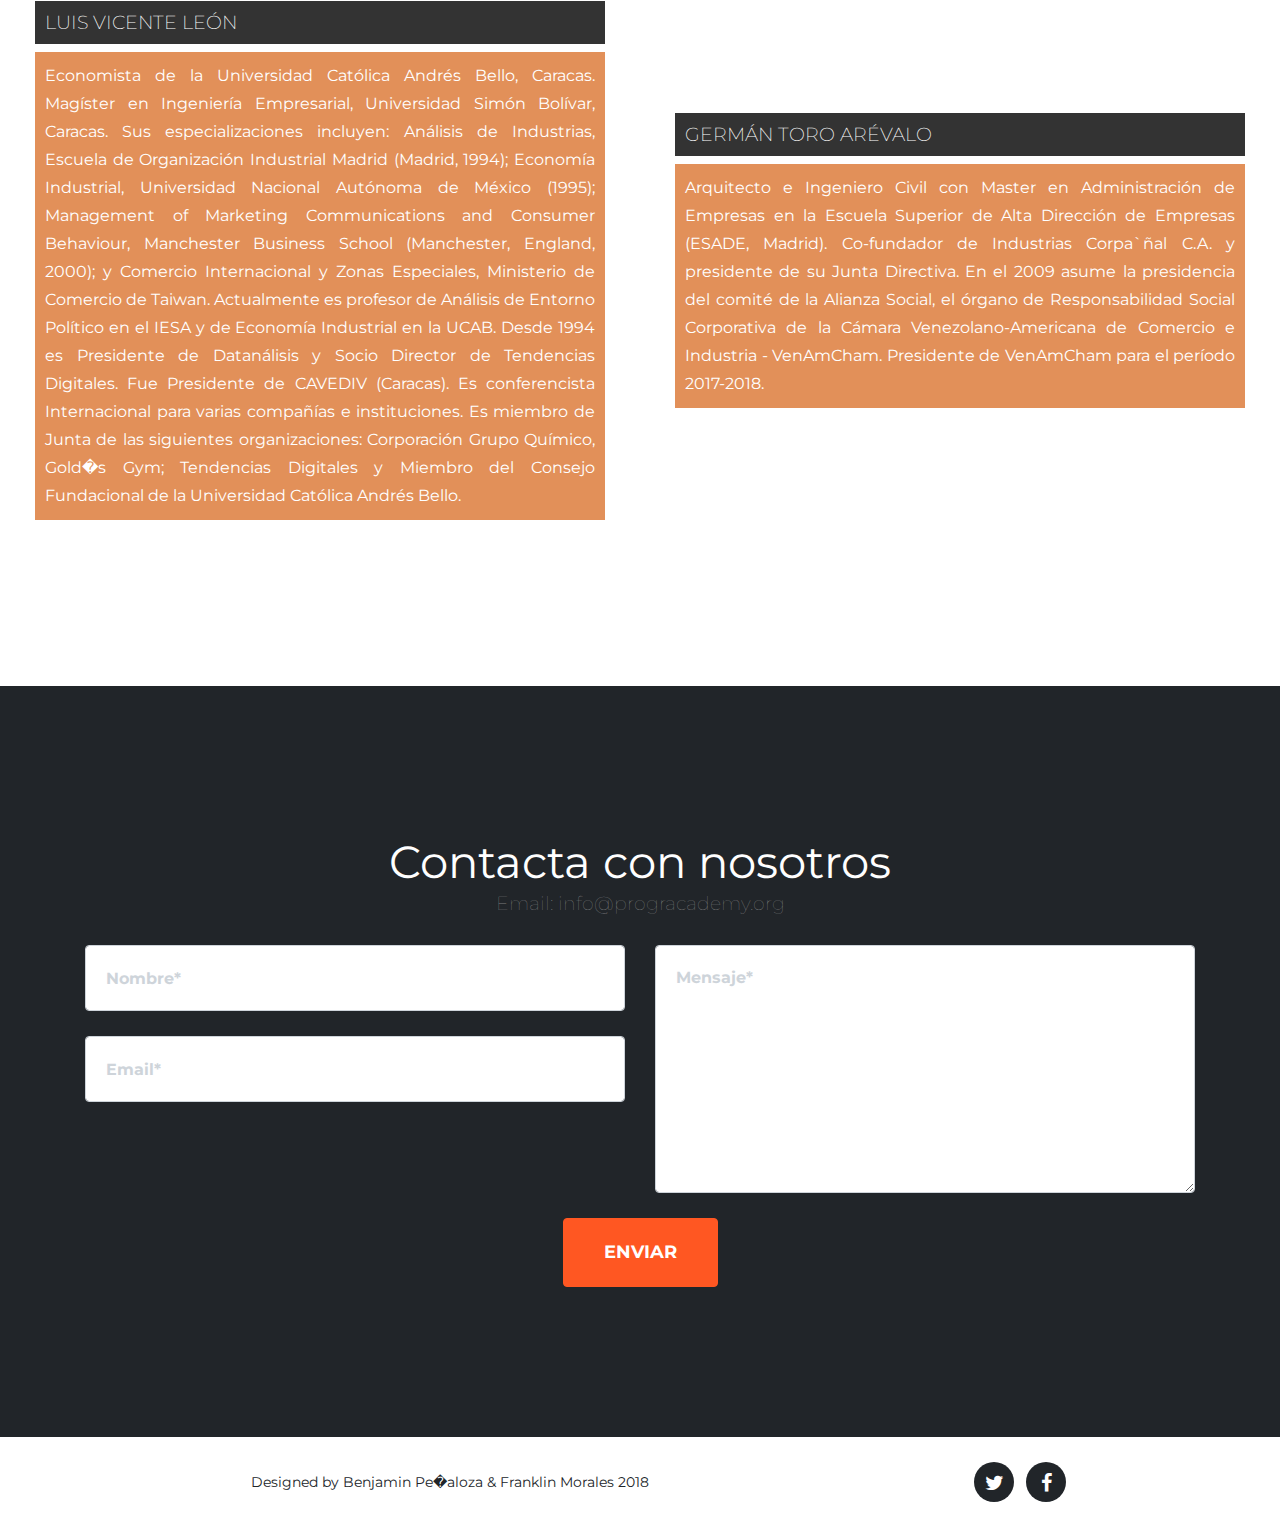
==== commit 774428bb: "Add files via upload" ====
--- a/index.html
+++ b/index.html
@@ -1,9 +1,9 @@
-﻿<!DOCTYPE html>
-<html lang="en">
+<!DOCTYPE html>
+<html lang="es">
 
   <head>
 
-    <meta charset="utf-8">
+    <meta http-equiv="Content-Type" content="text/html; charset=utf-8"/>
     <meta name="viewport" content="width=device-width, initial-scale=1, shrink-to-fit=no">
     <meta name="description" content="">
     <meta name="author" content="">
@@ -41,13 +41,10 @@
         <div class="collapse navbar-collapse" id="navbarResponsive">
           <ul class="navbar-nav text-uppercase ml-auto">
             <li class="nav-item">
-              <a class="nav-link js-scroll-trigger links-menu" href="#inicio">INICIO</a>
+              <a class="nav-link js-scroll-trigger links-menu" href="#clubs">LAB/CLUB</a>
             </li>
             <li class="nav-item">
               <a class="nav-link js-scroll-trigger links-menu" href="#gesf">INTRO</a>
-            </li>
-            <li class="nav-item">
-              <a class="nav-link js-scroll-trigger links-menu" href="#clubs">CLUBS</a>
             </li>
             <li class="nav-item">
               <a class="nav-link js-scroll-trigger links-menu" href="#noticias">NOTICIAS</a>
@@ -90,7 +87,7 @@
           <div class="col-md-12"><h2 class="title-quien">INTRO</h2></div>
         </div>
         <div class="row" style="margin-top: 60px;">
-            <div class="col-md-12 col-sm-12">
+            <div class="col-md-6 col-sm-12">
                 <a data-toggle="modal" href="#modal0">
                     <img style="max-width: 250px; margin-top: 20px;" class="img-fluid img-thumbnail rounded-circle img-gesf" src="img/prg/img0.jpg" alt="">
                 </a>
@@ -99,12 +96,28 @@
                     <p class="text-muted"></p>
                 </div>
             </div>
+		 <div class="col-md-6 col-sm-12">
+                  <div class="timeline-body">
+                    
+                    <p class="text-muted noti">Hay una seria crisis de aprendizaje y recursos en los pa&iacute;ses en desarrollo. Al enorme rezago sufrido por los pa&iacute;ses en desarrollo en las competencias del siglo XX (3R: lectura, escritura, aritm&eacute;tica) se suma ahora la necesidad de educar en competencias del siglo XXI (6C: computacionales, pensamientos cr&iacute;tico y creativo, comunicaci&oacute;n, colaboraci&oacute;n y car&aacute;cter). Los sistemas educativos de esos pa&iacute;ses tienen insuficientes recursos financieros y humanos para afrontar esta crisis. </p>
+
+<p class="text-muted noti">
+Progracademy (PRG) es un proyecto para universalizar y potenciar el desarrollo de las 6C de escolares de primaria y secundaria (K-12) en sectores populares de pa&iacute;ses en desarrollo. PRG propone una soluci&oacute;n 100% online de crowdsourcing educativo, lo cual permite superar la insuficiencia cr&oacute;nica de recursos.
+</p>
+<p class="text-muted noti">
+La soluci&oacute;n ofrece dos innovaciones de tecnolog&iacute;a educativa y colaboraci&oacute;n social. PRG ofrece cursos extra-apoyados (MaxiMOOCs de Ciencias de la Computaci&oacute;n) a los estudiantes, quienes trabajan para ello en equipo en los laboratorios de inform&aacute;tica de sus escuelas durante el horario escolar -Lab PRG, y desde sus casas u otros sitios en horario extraescolar -Club PRG (innovaci&oacute;n en tecnolog&iacute;a educativa). En esos cursos, los estudiantes son apoyados por una plataforma de voluntarios on-line (innovaci&oacute;n en colaboraci&oacute;n social). </p> 
+
+<p class="text-muted noti">
+La doble innovaci&oacute;n de PRG permite un cu&aacute;druple impacto social: i) alcanzar los objetivos educativos de siglo XXI de escolares de una forma costo-efectiva y escalable, ii) construir capacidad en los docentes y administradores de las escuelas para educar para el siglo XXI, iii) desarrollar competencias del siglo XXI en los voluntarios que apoyan a los estudiantes, iv) desarrollar una sociedad civil que contribuya de forma permanente en la educaci&oacute;n del siglo XXI.  </p>
+                  </div>
+
+            </div>
             <!--<div class="col-md-6 col-sm-12">
                 <a href="pdf_server.php?file=Next_billon_prize_pitch_PRG.pdf">
                 <img style="max-width: 250px; margin-top: 20px;" class="img-fluid img-thumbnail rounded-circle img-gesf" src="img/prg/img1.jpg" alt="">
                 </a>
                 <div class="caja-thumbnail">
-                    <h4 class="text-thumbnail-0">Presentación en la competición Next Billion EdTech Prize</h4>
+                    <h4 class="text-thumbnail-0">Presentaci�n en la competici�n Next Billion EdTech Prize</h4>
                     <p class="text-muted"></p>
                 </div>
             </div>
@@ -113,7 +126,7 @@
                 <img style="max-width: 250px; margin-top: 20px;" class="img-fluid img-thumbnail rounded-circle img-gesf" src="img/prg/img2.jpg" alt="">
                 </a>
                 <div class="caja-thumbnail">
-                    <h4 class="text-thumbnail-0">Folleto básico PRG</h4>
+                    <h4 class="text-thumbnail-0">Folleto b�sico PRG</h4>
                     <p class="text-muted"></p>
                 </div>
             </div> -->
@@ -121,59 +134,76 @@
       </div>
     </section>
 
-    <!-- Clubs -->
+    <!-- Lab -->
     <section id="clubs">
       <div class="container">
-        <div class="row">
-          <div class="col-lg-12 text-center">
-            <div class="col-md-12"><h2 class="title-quien">CLUBS: Comunidades de Exploradores de Retos</h2></div>
-
-          </div>
-        </div>
-        <div class="row">
-          <div class="col-md-12 text-center">
-            <img id="img-ccfa" src="img/prg/CCFA-1.png" class="img-fluid">
-          </div>
-        </div>
+                
+        <div class="row text-center">
+            <div class="col-md-3 col-sm-3 col-xs-12" >
+            	<div class="row text-center">
+<h4 class="title-quien"><br>&nbsp;&nbsp;&nbsp;&nbsp;PRG Lab</h4>
+            	</div>
+            </div>
+
+            <div class="col-md-3 col-sm-3 col-xs-12">
+              <a target="_blank" href="https://classroom.google.com/u/1/c/NjY5MDU0NzkyOFpa" class="btn btn-clase">EM-7A</a>
+            </div>
+            <div class="col-md-3 col-sm-3 col-xs-12">
+              <a target="_blank" href="https://classroom.google.com/u/0/c/NjY5MDY4NTE1Mlpa" class="btn btn-clase">EM-7B</a>
+            </div>
+            <div class="col-md-3 col-sm-3 col-xs-12">
+              <a target="_blank" href="https://classroom.google.com/u/0/c/NTEwMzU4MjUyMlpa" class="btn btn-clase">EM-7C</a>
+            </div>
+        </div>
+
+        <div class="row text-center">
+		 <div class="col-md-3 col-sm-3 col-xs-12">
+<img id="img-ccfa" src="img/prg/ruby.png" class="img-fluid" height="50%" width="50%" >
+              
+            </div>
+
+
+            <div class="col-md-3 col-sm-3 col-xs-12">
+              <a target="_blank" href="https://classroom.google.com/u/0/c/NjY2NTM1NzY5NFpa" class="btn btn-clase">VE-7A</a>
+            </div>
+            <div class="col-md-3 col-sm-3 col-xs-12">
+              <a target="_blank" href="https://classroom.google.com/u/0/c/NjY5MTM3MTkwM1pa" class="btn btn-clase">VE-7B</a>
+            </div>
+            <div class="col-md-3 col-sm-3 col-xs-12">
+              <a target="_blank" href="https://classroom.google.com/u/0/c/NjY5MTI0NDA0OFpa" class="btn btn-clase">VE-7C</a>
+            </div>
+        </div>
+<br>
         
         <div class="row text-center">
-            <div class="col-md-4 col-sm-4 col-xs-12">
-              <a target="_blank" href="https://classroom.google.com/u/1/c/NjY5MDU0NzkyOFpa" class="btn btn-clase">EM-7A</a>
-            </div>
-            <div class="col-md-4 col-sm-4 col-xs-12">
-              <a target="_blank" href="https://classroom.google.com/u/0/c/NjY5MDY4NTE1Mlpa" class="btn btn-clase">EM-7B</a>
-            </div>
-            <div class="col-md-4 col-sm-4 col-xs-12">
-              <a target="_blank" href="https://classroom.google.com/u/0/c/NTEwMzU4MjUyMlpa" class="btn btn-clase">EM-7C</a>
-            </div>
-        </div>
-        <div class="row text-center">
-            <div class="col-md-4 col-sm-4 col-xs-12">
-              <a target="_blank" href="https://classroom.google.com/u/0/c/NjY2NTM1NzY5NFpa" class="btn btn-clase">VE-7A</a>
-            </div>
-            <div class="col-md-4 col-sm-4 col-xs-12">
-              <a target="_blank" href="https://classroom.google.com/u/0/c/NjY5MTM3MTkwM1pa" class="btn btn-clase">VE-7B</a>
-            </div>
-            <div class="col-md-4 col-sm-4 col-xs-12">
-              <a target="_blank" href="https://classroom.google.com/u/0/c/NjY5MTI0NDA0OFpa" class="btn btn-clase">VE-7C</a>
-            </div>
-        </div>
-        <div class="row text-center">
-            
-		<div class="col-md-4 col-sm-4 col-xs-12">
-              <a target="_blank" href="https://studio.code.org/users/sign_in" class="btn btn-clase ">Code.org</a>
-            </div>
-        </div>
-      </div>
-    </section>
-
+            <div class="col-md-3 col-sm-3 col-xs-12" >
+
+<h4 class="title-quien">PRG Club</h4>
+            </div>
+
+            <div class="col-md-3 col-sm-3 col-xs-12">
+              <a target="_blank" href="https://classroom.google.com/c/MzAyNzY0NDQzNTha" class="btn btn-clase">Club Ema&uacute;s</a>
+            </div>
+            <div class="col-md-3 col-sm-3 col-xs-12">
+              <a target="_blank" href="https://classroom.google.com/c/MzAyNzY0NDQ0MTVa" class="btn btn-clase">Club V&eacute;laz</a>
+            </div>
+        </div>
+        <div class="row">
+          <div class="col-md-4">
+            <img id="img-ccfa" src="img/prg/feya2.png" class="img-fluid" width="100%" height="100%" style="background-color:powderblue;top:0px">
+          </div>
+        </div>
+
+
+      </div>
+    </section>
 
     <!-- Noticias -->
     <section id="noticias">
       <div class="container">
         <div class="row">
           <div class="col-lg-12 text-center">
-            <h2 class="section-heading fondo-negro">Reportajes de prensa sobre acto de certificación de la 1ra. cohorte</h2>
+            <h2 class="section-heading fondo-negro">Reportajes de prensa sobre acto de certificaci&oacute;n de la 1ra. cohorte - Venezuela 2017</h2>
           </div>
         </div>
 
@@ -183,8 +213,8 @@
             <ul class="timeline">
               <!-- <li class="timeline-inverted">
                 <div class="timeline-image">
-                  <h4>Últimas
-                    <br>noticias<br>del día</h4>
+                  <h4>�ltimas
+                    <br>noticias<br>del d&iacute;a</h4>
                 </div>
               </li> -->
               <li>
@@ -194,11 +224,11 @@
                 <div class="timeline-panel">
                   <div class="timeline-heading">
                     <!--<h4 style="text-align: left;">El Ucabista</h4>-->
-                    <h4 class="nombre-quien" style="text-align: left;"><a target="_blank" href="http://elucabista.com/2017/07/04/certificaron-100-ninos-programadores/">El Ucabista</a></h4>
+                    <h4 class="nombre-quien" style="text-align: left;"><a target="_blank" href="http://elucabista.com/2017/07/04/certificaron-100-ni&ntilde;os-programadores/">El Ucabista</a></h4>
                   </div>
                   <div class="timeline-body">
-                    <p class="text-quien" >Certificados 100 niños programadores</p>
-                    <!--<p class="text-muted noti">Cursantes de sexto grado del Colegio "Ciudad de los Muchachos" se iniciaron en el mundo de la creación de software  gracias a un proyecto de servicio comunitario de la Universidad Católica Andrés Bello en el que participaron estudiantes de Ingeniería Informática y de Educación.</p>-->
+                    <p class="text-quien" >Certificados 100 ni&ntilde;os programadores</p>
+                    <!--<p class="text-muted noti">Cursantes de sexto grado del Colegio "Ciudad de los Muchachos" se iniciaron en el mundo de la creaci&oacute;n de software  gracias a un proyecto de servicio comunitario de la Universidad Cat&oacute;lica Andr&eacute;s Bello en el que participaron estudiantes de Ingenier&iacute;a Inform&aacute;tica y de Educaci&oacute;n.</p>-->
                   </div>
                 </div>
               </li>
@@ -213,8 +243,8 @@
                     <h4 class="nombre-quien" ><a target="_blank" href="http://www.el-nacional.com/noticias/sociedad/ucab-capacita-informatica-100-ninos-alegria_191916">El Nacional</a></h4>
                   </div>
                   <div class="timeline-body">
-                    <p class="text-quien">UCAB capacita en informática a 100 niños de Fe y Alegría</p>
-                    <!--<p class="text-muted noti">Cursantes de sexto grado del Colegio "Ciudad de los Muchachos" se iniciaron en el mundo de la creación de software  gracias a un proyecto de servicio comunitario de la Universidad Católica Andrés Bello en el que participaron estudiantes de Ingeniería Informática y de Educación.</p>-->
+                    <p class="text-quien">UCAB capacita en inform&aacute;tica a 100 ni&ntilde;os de Fe y Alegr&iacute;a</p>
+                    <!--<p class="text-muted noti">Cursantes de sexto grado del Colegio "Ciudad de los Muchachos" se iniciaron en el mundo de la creaci&oacute;n de software  gracias a un proyecto de servicio comunitario de la Universidad Cat&oacute;lica Andr&eacute;s Bello en el que participaron estudiantes de Ingenier&iacute;a Inform&aacute;tica y de Educaci&oacute;n.</p>-->
                   </div>
                 </div>
               </li>
@@ -223,6 +253,32 @@
             </ul>
           </div>
         </div>
+        <div class="row">
+
+          <div class="col-lg-12 text-center">
+            <h2 class="section-heading fondo-negro">Reportaje en el diario El Comercio - Ecuador 2018</h2>
+          </div>
+        </div>
+
+<div class="row" style="margin-top:80px;">
+          <div class="col-lg-12">
+            <ul class="timeline">
+              <li>
+                <div class="timeline-image">
+                  <img class="rounded-circle img-fluid" src="img/prg/n6.jpg" alt="">
+                </div>
+                <div class="timeline-panel">
+                  <div class="timeline-heading">
+                    <h4 class="nombre-quien" style="text-align: left;"><a target="_blank" href="https://www.revistalideres.ec/lideres/universitarios-capacitan-ninos-programacion-ecuador.html">Revista L&iacute;deres</a></h4>
+                  </div>
+                  <div class="timeline-body">
+                    <p class="text-quien" >Universitarios capacitan a ni&ntilde;os en programaci&oacute;n</p>
+                  </div>
+                </div>
+              </li>
+            </ul>
+          </div>
+        </div>
 
 
       </div>
@@ -240,19 +296,19 @@
 
         <div class="row text-center">
             <div class="col-md-12">
-              <p class="intro-nosotros">Progracademy es una iniciativa de la <a href="http://proyectoavanza.eu/inicio/" target="_blank">Asociación Proyecto Avanza</a>, organización sin fines de lucro constituída en España (2014) y en Venezuela (2016), enfocada en proveer soluciones educativas costo-efectivas para niños y jóvenes en riesgo de exclusión socio-económica</p>
+              <p class="intro-nosotros">Progracademy es una iniciativa de la <a href="http://proyectoavanza.eu/inicio/" target="_blank">Asociaci&oacute;n Proyecto Avanza</a>, organizaci&oacute;n sin fines de lucro constitu&iacute;da en Espa&ntilde;a (2014) y en Venezuela (2016), enfocada en proveer soluciones educativas costo-efectivas para ni&ntilde;os y j&oacute;venes en riesgo de exclusi&oacute;n socio-econ&oacute;mica</p>
             </div>
             <div class="col-md-12">
-              <h2 class="title-nosotros" >Misión</h2>
-              <p class="text-nosotros">La Asociación Proyecto Avanza tiene por objetivo ofrecer soluciones educativas a la población joven, en especial aquella en riesgo de exclusión, mediante modelos de aprendizaje innovadores, eficaces, eficientes, auto-sostenibles y con un alto grado de replicabilidad, apalancando los avances tecnológicos y las nuevas metodologías educativas.</p>
+              <h2 class="title-nosotros" >Misi&oacute;n</h2>
+              <p class="text-nosotros">La Asociaci&oacute;n Proyecto Avanza tiene por objetivo ofrecer soluciones educativas a la poblacioacute;n joven, en especial aquella en riesgo de exclusi&oacute;n, mediante modelos de aprendizaje innovadores, eficaces, eficientes, auto-sostenibles y con un alto grado de replicabilidad, apalancando los avances tecnol&oacute;gicos y las nuevas metodolog&iacute;as educativas.</p>
             </div>
             <div class="col-md-12" style="margin-top: 30px;">
               <h2 class="title-nosotros">Valores</h2>
-              <p class="text-nosotros"><strong>Crecimiento:</strong> Creemos que todo ser humano tiene un potencial enorme de crecimiento en sus competencias cognitivas y no cognitivas. Gracias a la amplia y creciente evidencia científica en neuroplasticidad, creemos que el desarrollo de esas competencias depende del trabajo esforzado, sostenido y bien orientado. Esto aplica a niños y adultos, alumnos y docentes, empleados y clientes, organizaciones y comunidades.</p>
-
-              <p class="text-nosotros"><strong>Equidad:</strong> Creemos en que darle oportunidades y recursos a todos, según sus necesidades, les permitirá a personas, grupos, organizaciones y países explotar su potencial de crecimiento. No sólo buscamos “darles zapatos a todos”, sino “darles zapatos de su talla”.  Eso lleva a la paz social y la productividad a nivel macro: en un mundo donde las economías son cada vez más dependientes de las capacidades de sus poblaciones, la inequidad educativa lleva más que nunca antes a violencia y deterioro socio-económico. Pero también a nivel micro: según la evidencia científica, grupos humanos como salones de clase o empresas son más productivos cuando son más equitativos.</p>
-
-              <p class="text-nosotros"><strong>Reto:</strong> Creemos que “no subimos al nivel de nuestras expectativas, sino que caemos al nivel de nuestro entrenamiento”. Para que el trabajo sea conducente al crecimiento, debe haber una exposición sistemática a retos que nos saquen de nuestra zona de confort, la cual por consiguiente estará constantemente en expansión. La retroalimentación oportuna y de alta calidad sobre el desempeño en dichos retos es parte integral e indispensable de éstos.</p>
+              <p class="text-nosotros"><strong>Crecimiento:</strong> Creemos que todo ser humano tiene un potencial enorme de crecimiento en sus competencias cognitivas y no cognitivas. Gracias a la amplia y creciente evidencia cient&iacute;fica en neuroplasticidad, creemos que el desarrollo de esas competencias depende del trabajo esforzado, sostenido y bien orientado. Esto aplica a ni&ntilde;os y adultos, alumnos y docentes, empleados y clientes, organizaciones y comunidades.</p>
+
+              <p class="text-nosotros"><strong>Equidad:</strong> Creemos en que darle oportunidades y recursos a todos, seg&uacute;n sus necesidades, les permitir&aacute; a personas, grupos, organizaciones y pa&iacute;ses explotar su potencial de crecimiento. No s&oacute;lo buscamos &quot;darles zapatos a todos&quot;, sino &quot;darles zapatos de su talla&quot;.  Eso lleva a la paz social y la productividad a nivel macro: en un mundo donde las econom&iacute;as son cada vez m&aacute;s dependientes de las capacidades de sus poblaciones, la inequidad educativa lleva m&aacute;s que nunca antes a violencia y deterioro socio-econ&oacute;mico. Pero tambi&eacute;n a nivel micro: seg&uacute;n la evidencia cient&iacute;fica, grupos humanos como salones de clase o empresas son m&aacute;s productivos cuando son m&aacute;s equitativos.</p>
+
+              <p class="text-nosotros"><strong>Reto:</strong> Creemos que &quot;no subimos al nivel de nuestras expectativas, sino que caemos al nivel de nuestro entrenamiento&quot;. Para que el trabajo sea conducente al crecimiento, debe haber una exposici&oacute;n sistem&aacute;tica a retos que nos saquen de nuestra zona de confort, la cual por consiguiente estar&aacute; constantemente en expansi&oacute;n. La retroalimentaci&oacute;n oportuna y de alta calidad sobre el desempe&ntilde;o en dichos retos es parte integral e indispensable de &eacute;stos.</p>
               
             </div>
         </div>
@@ -269,34 +325,34 @@
         </div>
         <div class="row text-center" style="margin-top: 60px;">
           <div class="col-md-6 caja">
-            <h2 class="nombre-quien">FRANCISCO JAVIER PERAZA CELIS <br><br>PRESIDENTE – AVANZA ESPAÑA</h2>
-            <p class="text-quien">Javier es un consultor que tiene amplia experiencia internacional en la administración pública, las ONG y el sector industrial.  Javier ha trabajado como consultor de McKinsey & Co. y Bain & Co., también ha sido ejecutivo de la multinacional Cemex y de Petróleos de Venezuela. En el lado educacional, Javier lideró Avanza, un programa destinado a la reinserción escolar de población joven que no culminó sus estudios de educación secundaria obligatoria. Javier estudió su pregrado en la UCAB (Economía), y sus Maestrías de Economía en Yale y de Administración Pública en Harvard.</p>
-          </div>
-          <div class="col-md-6 caja">
-            <h2 class="nombre-quien">EDGAR CONTRERAS<br><br>PRESIDENTE – AVANZA VENEZUELA</h2>
-            <p class="text-quien">Edgar es un docente con una extensa experiencia que incluye la rectoría del Instituto Jesús Obrero (2011-2015). Es Profesor de la Universidad Pedagógica Experimental Libertador y Docente – Investigador del Centro de Reflexión y Planificación Educativa (CERPE). Coordina la comisión de escuelas técnicas de la Asociación Venezolana de Educación Católica. Estudios de grado en la Universidad Central de Venezuela (Educación, mención Tecnología Educativa) y de post-grado en la UCAB (Investigación Educativa). Actualmente realiza estudios de Doctorado en Ciencias de la Educación en la UNESR.</p>
+            <h2 class="nombre-quien">FRANCISCO JAVIER PERAZA CELIS <br><br>PRESIDENTE � AVANZA ESPA&Ntilde;A</h2>
+            <p class="text-quien">Javier es un consultor que tiene amplia experiencia internacional en la administraci&oacute;n p&uacute;blica, las ONG y el sector industrial.  Javier ha trabajado como consultor de McKinsey & Co. y Bain & Co., tambi&eacute;n ha sido ejecutivo de la multinacional Cemex y de Petr&oacute;leos de Venezuela. En el lado educacional, Javier lidera Avanza, un programa destinado a la reinserci&oacute;n escolar de poblaci&oacute;n joven que no culmin&oacute; sus estudios de educaci&oacute;n secundaria obligatoria. Javier estudi&oacute; su pregrado en la UCAB (Econom&iacute;a), y sus Maestr&iacute;as de Econom&iacute;a en Yale y de Administraci&oacute;n P&uacute;blica en Harvard.</p>
+          </div>
+          <div class="col-md-6 caja">
+            <h2 class="nombre-quien">EDGAR CONTRERAS<br><br>PRESIDENTE � AVANZA VENEZUELA</h2>
+            <p class="text-quien">Edgar es un docente con una extensa experiencia que incluye la rector&iacute;a del Instituto Jes&uacute;s Obrero (2011-2015). Es Profesor de la Universidad Pedag&oacute;gica Experimental Libertador y Docente � Investigador del Centro de Reflexi&oacute;n y Planificaci&oacute;n Educativa (CERPE). Coordina la comisi&oacute;n de escuelas t&eacute;cnicas de la Asociaci&oacute;n Venezolana de Educaci&oacute;n Cat&oacute;lica. Estudios de grado en la Universidad Central de Venezuela (Educaci&oacute;n, menci&oacute;n Tecnolog&iacute;a Educativa) y de post-grado en la UCAB (Investigaci&oacute;n Educativa). Actualmente realiza estudios de Doctorado en Ciencias de la Educaci&oacute;n en la UNESR.</p>
           </div>
         </div>
 
         <div class="row text-center" style="margin-top: 60px;">
           <div class="col-md-6 caja">
-            <h2 class="nombre-quien">DAVID DÍAZ VILLAR <br><br>SECRETARIO – AVANZA ESPAÑA</h2>
-            <p class="text-quien">David es un joven abogado que ha centrado su experiencia profesional en el asesoramiento corporativo especialmente en materia de finanzas corporativas y mercados de capitales, a la vez que ha participado activamente en varios proyectos de organizaciones sin fines de lucro, entre otras el proyecto “Apadrinando el Talento” de la Fundación Princesa de Girona y del Taller Jurídico de asesoramiento a la Plataforma Renta Mínima de Inserción (R.M.I. – Madrid). David estudió Derecho en la Universidad Autónoma de Madrid (donde fue además representante estudiantil a los órganos del consejo), y Máster de Derecho de Empresa en la misma universidad.</p>
-          </div>
-          <div class="col-md-6 caja">
-            <h2 class="nombre-quien">JOSÉ MARÍA DE VIANA<br><br>SECRETARIO – AVANZA VENEZUELA</h2>
-            <p class="text-quien">José María es un Ingeniero Civil con amplia experiencia gerencial y docente. Ha sido presidente de Hidrocapital (1992-1997), Movilnet (2004-2007), CASETEL (2011-2013) y CONAPRI (2012-2014). Asimismo, fue Gerente General de Telecomunicaciones Públicas de Cantv (1999-2004). Además, fue Director de Planificación de Recursos Hidráulicos en el Ministerio del Ambiente (1981-1983), Consultor de la Corporación Técnica Alemana GTZ y Asesor de la Presidencia de la Corporación Digitel. En el área docente, José María ejerce la docencia en la UCAB desde 1977 y es profesor invitado en la UNIMET y en el IESA.</p>
+            <h2 class="nombre-quien">DAVID D&Iacute;AZ VILLAR <br><br>SECRETARIO � AVANZA ESPA&Ntilde;A</h2>
+            <p class="text-quien">David es un joven abogado que ha centrado su experiencia profesional en el asesoramiento corporativo especialmente en materia de finanzas corporativas y mercados de capitales, a la vez que ha participado activamente en varios proyectos de organizaciones sin fines de lucro, entre otras el proyecto �Apadrinando el Talento� de la Fundaci&oacute;n Princesa de Girona y del Taller Jur&iacute;dico de asesoramiento a la Plataforma Renta M&iacute;nima de Inserci&oacute;n (R.M.I. � Madrid). David estudi&oacute; Derecho en la Universidad Aut&oacute;noma de Madrid (donde fue adem&aacute;s representante estudiantil a los &oacute;rganos del consejo), y M&aacute;ster de Derecho de Empresa en la misma universidad.</p>
+          </div>
+          <div class="col-md-6 caja">
+            <h2 class="nombre-quien">JOS&Eacute; MAR&Iacute;A DE VIANA<br><br>SECRETARIO � AVANZA VENEZUELA</h2>
+            <p class="text-quien">Jos&eacute; Mar&iacute;a es un Ingeniero Civil con amplia experiencia gerencial y docente. Ha sido presidente de Hidrocapital (1992-1997), Movilnet (2004-2007), CASETEL (2011-2013) y CONAPRI (2012-2014). Asimismo, fue Gerente General de Telecomunicaciones P&uacute;blicas de Cantv (1999-2004). Adem&aacute;s, fue Director de Planificaci&oacute;n de Recursos Hidr&aacute;ulicos en el Ministerio del Ambiente (1981-1983), Consultor de la Corporaci&oacute;n T&eacute;cnica Alemana GTZ y Asesor de la Presidencia de la Corporaci&oacute;n Digitel. En el &aacute;rea docente, Jos&eacute; Mar&iacute;a ejerce la docencia en la UCAB desde 1977 y es profesor invitado en la UNIMET y en el IESA.</p>
           </div>
         </div>
 
         <div class="row text-center" style="margin-top: 60px; margin-bottom: 60px;">
           <div class="col-md-6 caja">
-            <h2 class="nombre-quien">RAQUEL GUITERREZ KUIKMAN <br><br>TESORERA – AVANZA ESPAÑA</h2>
-            <p class="text-quien">Raquel es una profesional dedicada a las organizaciones sin fines de lucro. Se desempeña como Directora de The Fundraising Company, donde su misión es la de ayudar a las ONGs a crecer ampliando sus bases de socios y donantes, así como potenciando sus capacidades para recaudar fondos. También ha trabajado en el mundo ditorial donde ha desempeñado diversas funciones operativas, comerciales y gerenciales, trabajando durante 14 años para el holding anglo-holandés RELX (antiguamente Reed Elsevier). Raquel es licenciada en Psicología por la Universidad Católica Andrés Bello en Caracas, Venezuela. Es también graduada en International Business Studies por el Hanzehogeschool de Groningen, y M.B.A. por el Echelon Institute en Amsterdam.</p>
-          </div>
-          <div class="col-md-6 caja">
-            <h2 class="nombre-quien">IRAMA VALLÉS DE SIMCIKOVA<br><br>DIRECTORA DE ADMINISTRACIÓN – AVANZA VENEZUELA</h2>
-            <p class="text-quien">Irama ha desarrollado su experiencia profesional en la gerencia estratégica y administración en el sector farmaceutico, financiero e industrial. Ha sido gerente de control de Activos Fijos del Banco Federal; Consultora de Planificación Estratégica en el Fondo de Inversiones de Venezuela (1999-2001); Gerente Comercio Exterior y Consultor en Pfizer Venezuela (1996-1998); Gerente Logística de Ciba-Geigy (1987-1996) y Gerente Planificacion Corporativa de Interalumina (1980-1986). Irama ha cursado estudios superiores de administración en el IESA (1979).</p>
+            <h2 class="nombre-quien">RAQUEL GUITERREZ KUIKMAN <br><br>TESORERA � AVANZA ESPA�A</h2>
+            <p class="text-quien">Raquel es una profesional dedicada a las organizaciones sin fines de lucro. Se desempe&ntilde;a como Directora de The Fundraising Company, donde su misi&oacute;n es la de ayudar a las ONGs a crecer ampliando sus bases de socios y donantes, as&iacute; como potenciando sus capacidades para recaudar fondos. Tambi&eacute;n ha trabajado en el mundo ditorial donde ha desempe&ntilde;ado diversas funciones operativas, comerciales y gerenciales, trabajando durante 14 a&ntilde;os para el holding anglo-holand&eacute;s RELX (antiguamente Reed Elsevier). Raquel es licenciada en Psicolog&iacute;a por la Universidad Cat&oacute;lica Andr&eacute;s Bello en Caracas, Venezuela. Es tambi&eacute;n graduada en International Business Studies por el Hanzehogeschool de Groningen, y M.B.A. por el Echelon Institute en Amsterdam.</p>
+          </div>
+          <div class="col-md-6 caja">
+            <h2 class="nombre-quien">IRAMA VALL&Eacute;S DE SIMCIKOVA<br><br>DIRECTORA DE ADMINISTRACI&Oacute;N � AVANZA VENEZUELA</h2>
+            <p class="text-quien">Irama ha desarrollado su experiencia profesional en la gerencia estrat&eacute;gica y administraci&oacute;n en el sector farmac&eacute;utico, financiero e industrial. Ha sido gerente de control de Activos Fijos del Banco Federal; Consultora de Planificacioacute;n Estrat&eacute;gica en el Fondo de Inversiones de Venezuela (1999-2001); Gerente Comercio Exterior y Consultor en Pfizer Venezuela (1996-1998); Gerente Log&iacute;stica de Ciba-Geigy (1987-1996) y Gerente Planificaci&oacute;n Corporativa de Interalumina (1980-1986). Irama ha cursado estudios superiores de administraci&oacute;n en el IESA (1979).</p>
           </div>
         </div>
 
@@ -308,23 +364,23 @@
 
         <div class="row text-center" style="margin-top: 60px;">
           <div class="col-md-6 caja">
-            <h2 class="nombre-quien">ARMANDO SÁNCHEZ</h2>
-            <p class="text-quien">Experiencia en dirección comercial y desarrollo organizacional en empresas Fortune 500 en Latinoamérica, Europa y Asia. Ha sido profesor en el post-grado de administración de instituciones educativas de la Universidad de la Sabana (Bogotá) y empresario innovador en el área de educación 0-6 años (Madrid). Estudios de pre-grado en economía (Universidad Católica Andrés Bello, Caracas), y de post-grado en administración de negocios y en administración educativa (Columbia University, Nueva York).</p>
-          </div>
-          <div class="col-md-6 caja">
-            <h2 class="nombre-quien">ISABEL PÉREZ MENDOZA</h2>
-            <p class="text-quien">Experiencia en gestión comercial y desarrollo de negocios internacionales en Cargill y Limited Brands. Ha colaborado durante muchos años en múltiples proyectos de la Fundación Empresas Polar. Estudios en la Universidad Metropolitana de Caracas (Administración de Empresas) y de post-grado en Columbia University de Nueva York (Administración de negocios y Administración educativa).</p>
+            <h2 class="nombre-quien">ARMANDO S&Aacute;NCHEZ</h2>
+            <p class="text-quien">Experiencia en direcci&oacute;n comercial y desarrollo organizacional en empresas Fortune 500 en Latinoam&eacute;rica, Europa y Asia. Ha sido profesor en el post-grado de administraci&oacute;n de instituciones educativas de la Universidad de la Sabana (Bogot&aacute;) y empresario innovador en el &aacute;rea de educaci&oacute;n 0-6 a&ntilde;os (Madrid). Estudios de pre-grado en econom&iacute;a (Universidad Cat&oacute;lica Andr&eacute;s Bello, Caracas), y de post-grado en administraci&oacute;n de negocios y en administraci&oacute;n educativa (Columbia University, Nueva York).</p>
+          </div>
+          <div class="col-md-6 caja">
+            <h2 class="nombre-quien">ISABEL P&Eacute;REZ MENDOZA</h2>
+            <p class="text-quien">Experiencia en gesti&oacute;n comercial y desarrollo de negocios internacionales en Cargill y Limited Brands. Ha colaborado durante muchos a&ntilde;os en m&uacute;ltiples proyectos de la Fundaci&oacute;n Empresas Polar. Estudios en la Universidad Metropolitana de Caracas (Administraci&oacute;n de Empresas) y de post-grado en Columbia University de Nueva York (Administraci&oacute;n de negocios y Administraci&oacute;n educativa).</p>
           </div>
         </div>
 
         <div class="row text-center" style="margin-top: 60px;">
           <div class="col-md-6 caja">
-            <h2 class="nombre-quien">LUIS VICENTE LEÓN</h2>
-            <p class="text-quien">Economista de la Universidad Católica Andrés Bello, Caracas. Magíster en Ingeniería Empresarial, Universidad Simón Bolívar, Caracas. Sus especializaciones incluyen: Análisis de Industrias, Escuela de Organización Industrial Madrid (Madrid, 1994); Economía Industrial, Universidad Nacional Autónoma de México (1995); Management of Marketing Communications and Consumer Behaviour, Manchester Business School (Manchester, England, 2000); y Comercio Internacional y Zonas Especiales, Ministerio de Comercio de Taiwan. Actualmente es profesor de Análisis de Entorno Político en el IESA y de Economía Industrial en la UCAB. Desde 1994 es Presidente de Datanálisis y Socio Director de Tendencias Digitales. Fue Presidente de CAVEDIV (Caracas). Es conferencista Internacional para varias compañías e instituciones. Es miembro de Junta de las siguientes organizaciones: Corporación Grupo Químico, Gold´s Gym; Tendencias Digitales y Miembro del Consejo Fundacional de la Universidad Católica Andrés Bello.</p>
-          </div>
-          <div class="col-md-6 caja">
-            <h2 class="nombre-quien">GERMÁN TORO ARÉVALO</h2>
-            <p class="text-quien">Arquitecto e Ingeniero Civil con Master en Administración de Empresas en la Escuela Superior de Alta Dirección de Empresas (ESADE, Madrid). Co-fundador de Industrias Corpañal C.A. y presidente de su Junta Directiva. En el 2009 asume la presidencia del comité de la Alianza Social, el órgano de Responsabilidad Social Corporativa de la Cámara Venezolano-Americana de Comercio e Industria – VenAmCham. Presidente de VenAmCham para el período 2017-2018.</p>
+            <h2 class="nombre-quien">LUIS VICENTE LE&Oacute;N</h2>
+            <p class="text-quien">Economista de la Universidad Cat&oacute;lica Andr&eacute;s Bello, Caracas. Mag&iacute;ster en Ingenier&iacute;a Empresarial, Universidad Sim&oacute;n Bol&iacute;var, Caracas. Sus especializaciones incluyen: An&aacute;lisis de Industrias, Escuela de Organizaci&oacute;n Industrial Madrid (Madrid, 1994); Econom&iacute;a Industrial, Universidad Nacional Aut&oacute;noma de M&eacute;xico (1995); Management of Marketing Communications and Consumer Behaviour, Manchester Business School (Manchester, England, 2000); y Comercio Internacional y Zonas Especiales, Ministerio de Comercio de Taiwan. Actualmente es profesor de An&aacute;lisis de Entorno Pol&iacute;tico en el IESA y de Econom&iacute;a Industrial en la UCAB. Desde 1994 es Presidente de Datan&aacute;lisis y Socio Director de Tendencias Digitales. Fue Presidente de CAVEDIV (Caracas). Es conferencista Internacional para varias compa&ntilde;&iacute;as e instituciones. Es miembro de Junta de las siguientes organizaciones: Corporaci&oacute;n Grupo Qu&iacute;mico, Gold�s Gym; Tendencias Digitales y Miembro del Consejo Fundacional de la Universidad Cat&oacute;lica Andr&eacute;s Bello.</p>
+          </div>
+          <div class="col-md-6 caja">
+            <h2 class="nombre-quien">GERM&Aacute;N TORO AR&Eacute;VALO</h2>
+            <p class="text-quien">Arquitecto e Ingeniero Civil con Master en Administraci&oacute;n de Empresas en la Escuela Superior de Alta Direcci&oacute;n de Empresas (ESADE, Madrid). Co-fundador de Industrias Corpa`&ntilde;al C.A. y presidente de su Junta Directiva. En el 2009 asume la presidencia del comit&eacute; de la Alianza Social, el &oacute;rgano de Responsabilidad Social Corporativa de la C&aacute;mara Venezolano&#45;Americana de Comercio e Industria &#45; VenAmCham. Presidente de VenAmCham para el per&iacute;odo 2017-2018.</p>
           </div>
         </div>
         
@@ -383,7 +439,7 @@
       <div class="container">
         <div class="row">
           <div class="col-md-8">
-            <span class="copyright">Designed by Benjamin Peñaloza & Franklin Morales 2018</span>
+            <span class="copyright">Designed by Benjamin Pe�aloza & Franklin Morales 2018</span>
           </div>
           <div class="col-md-4">
             <ul class="list-inline social-buttons">
